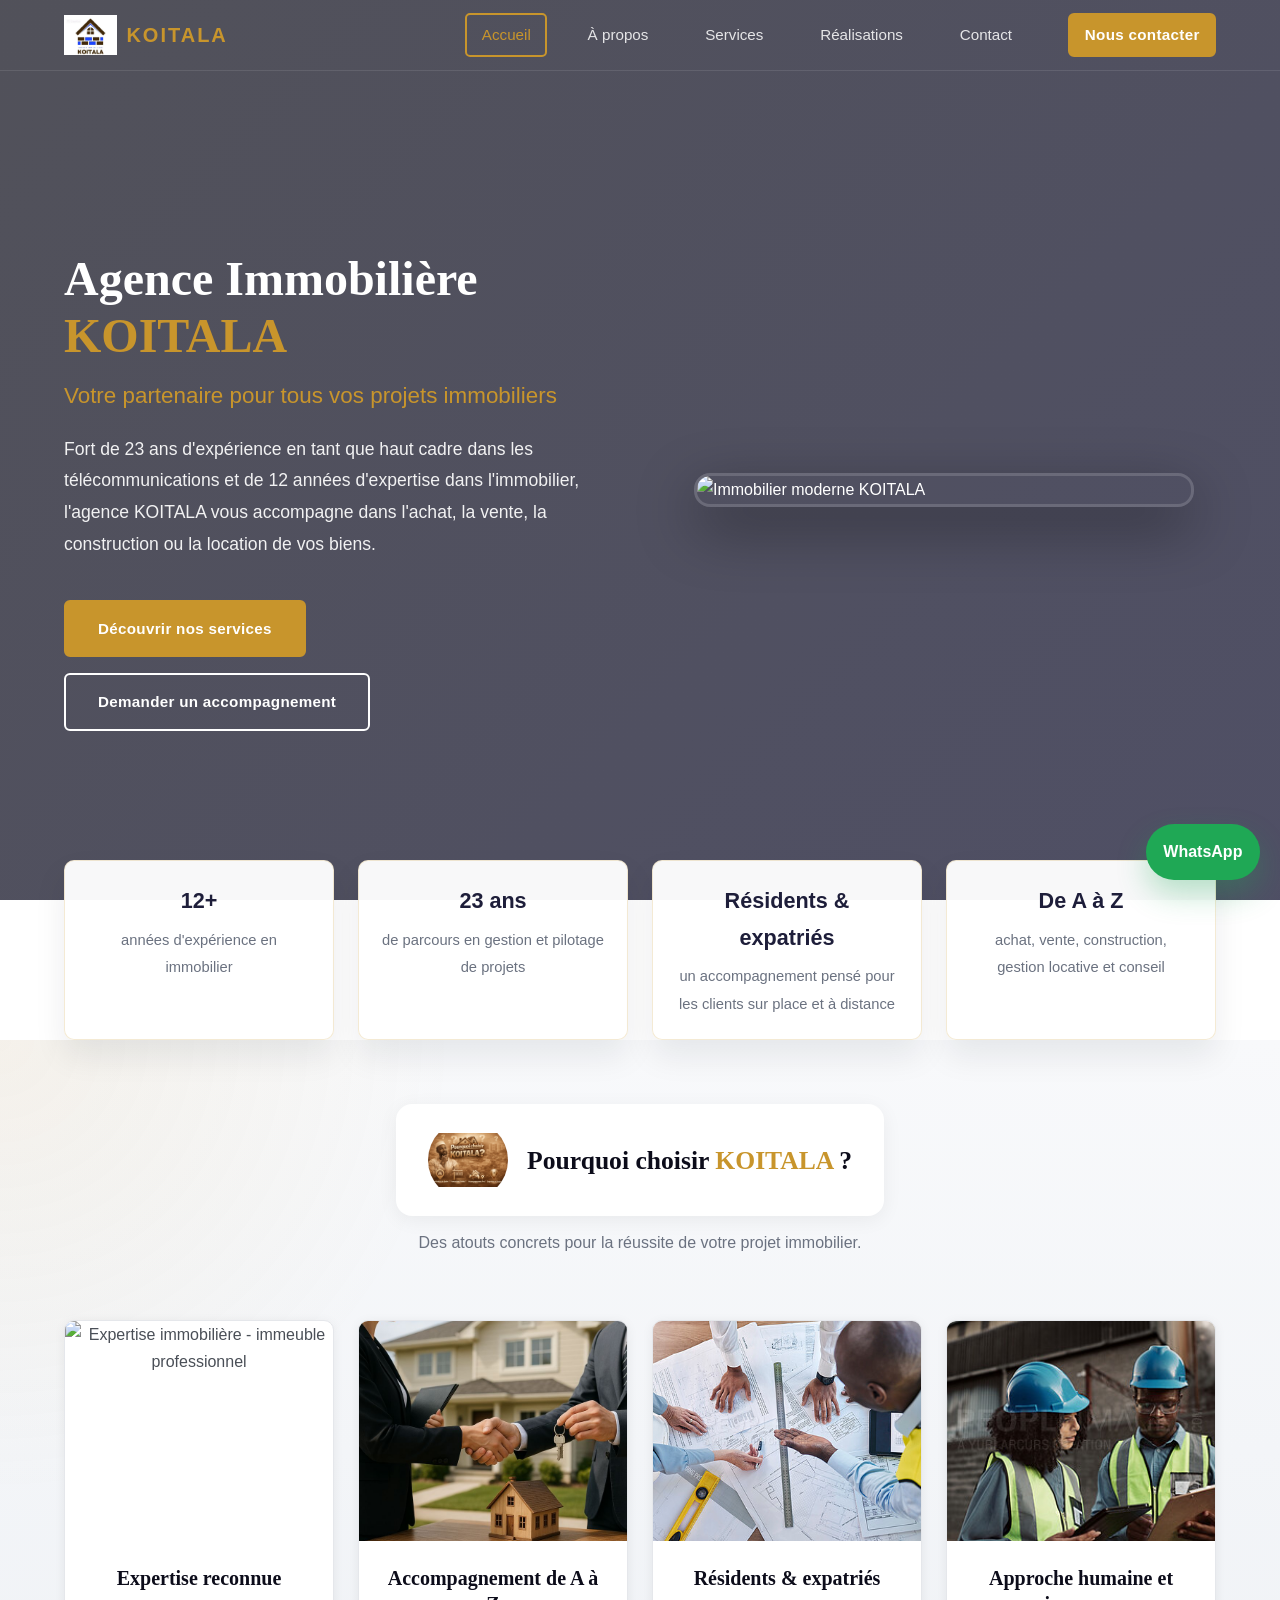
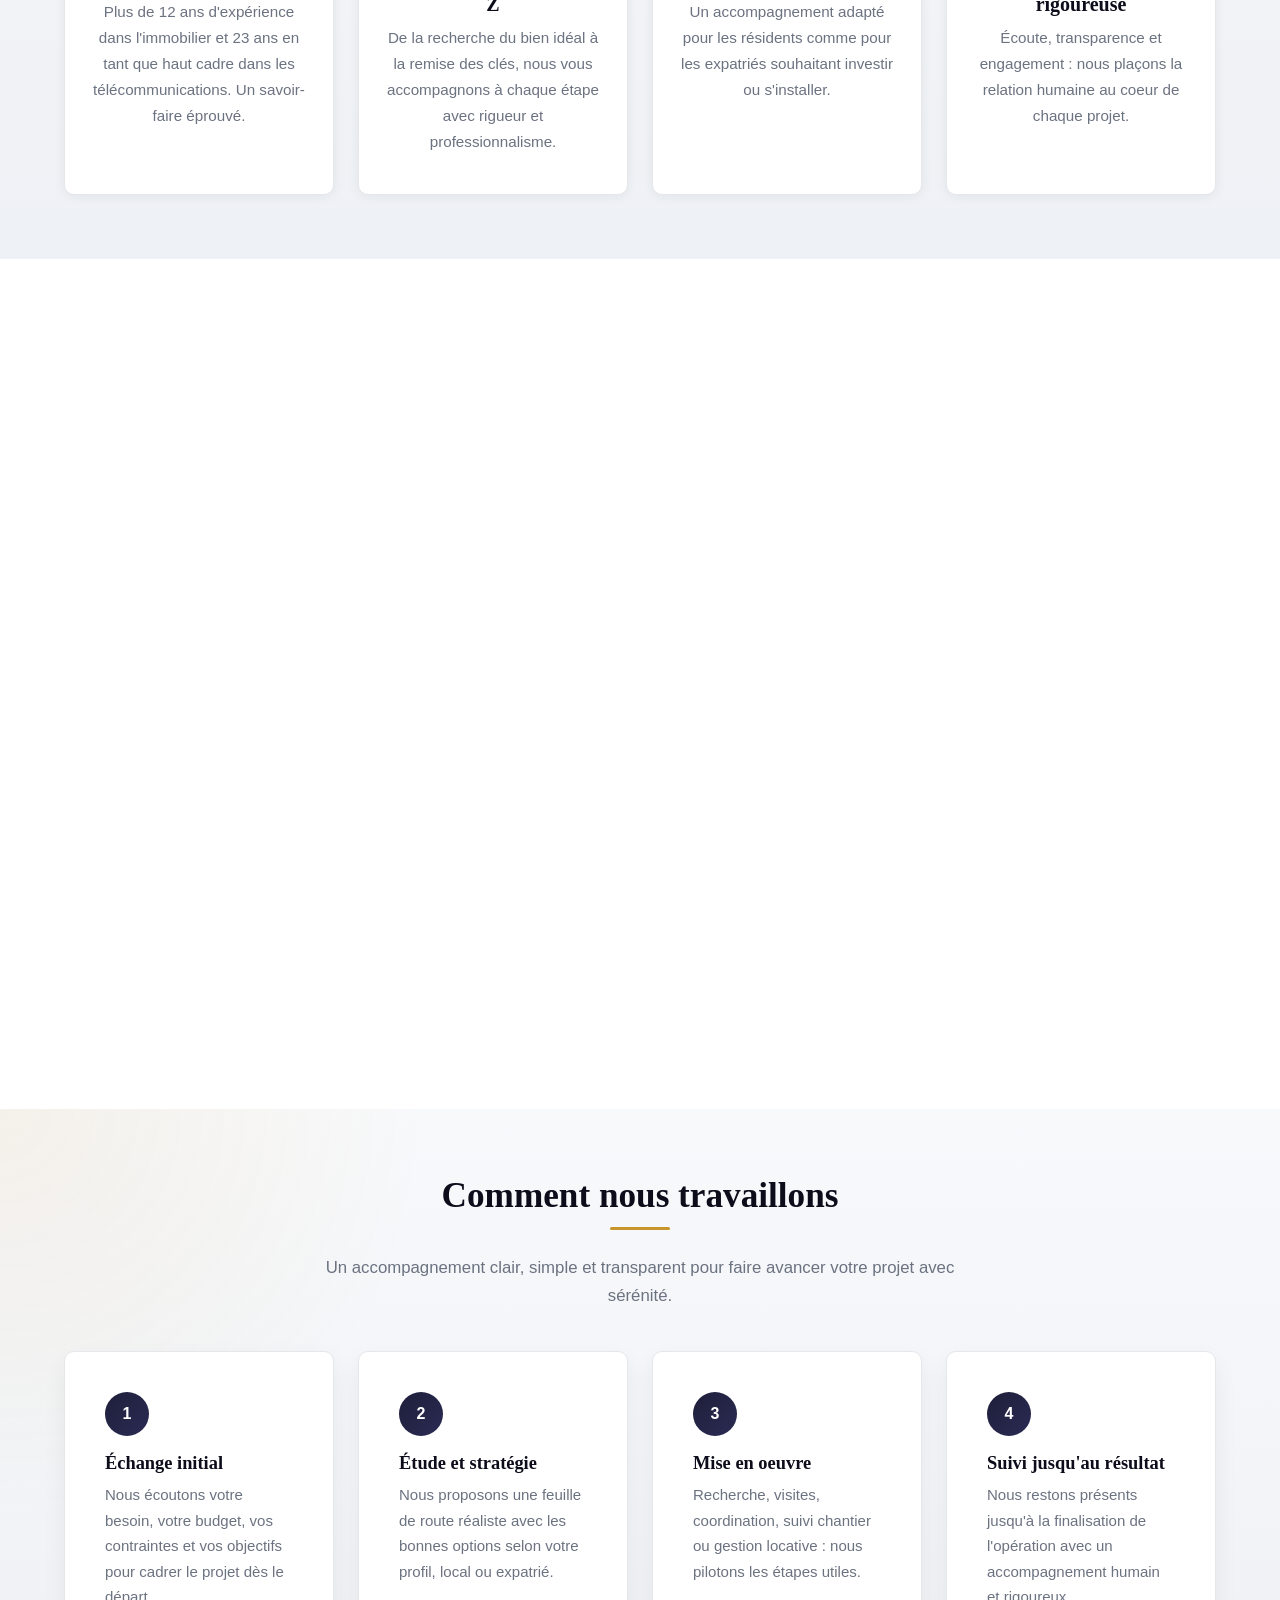
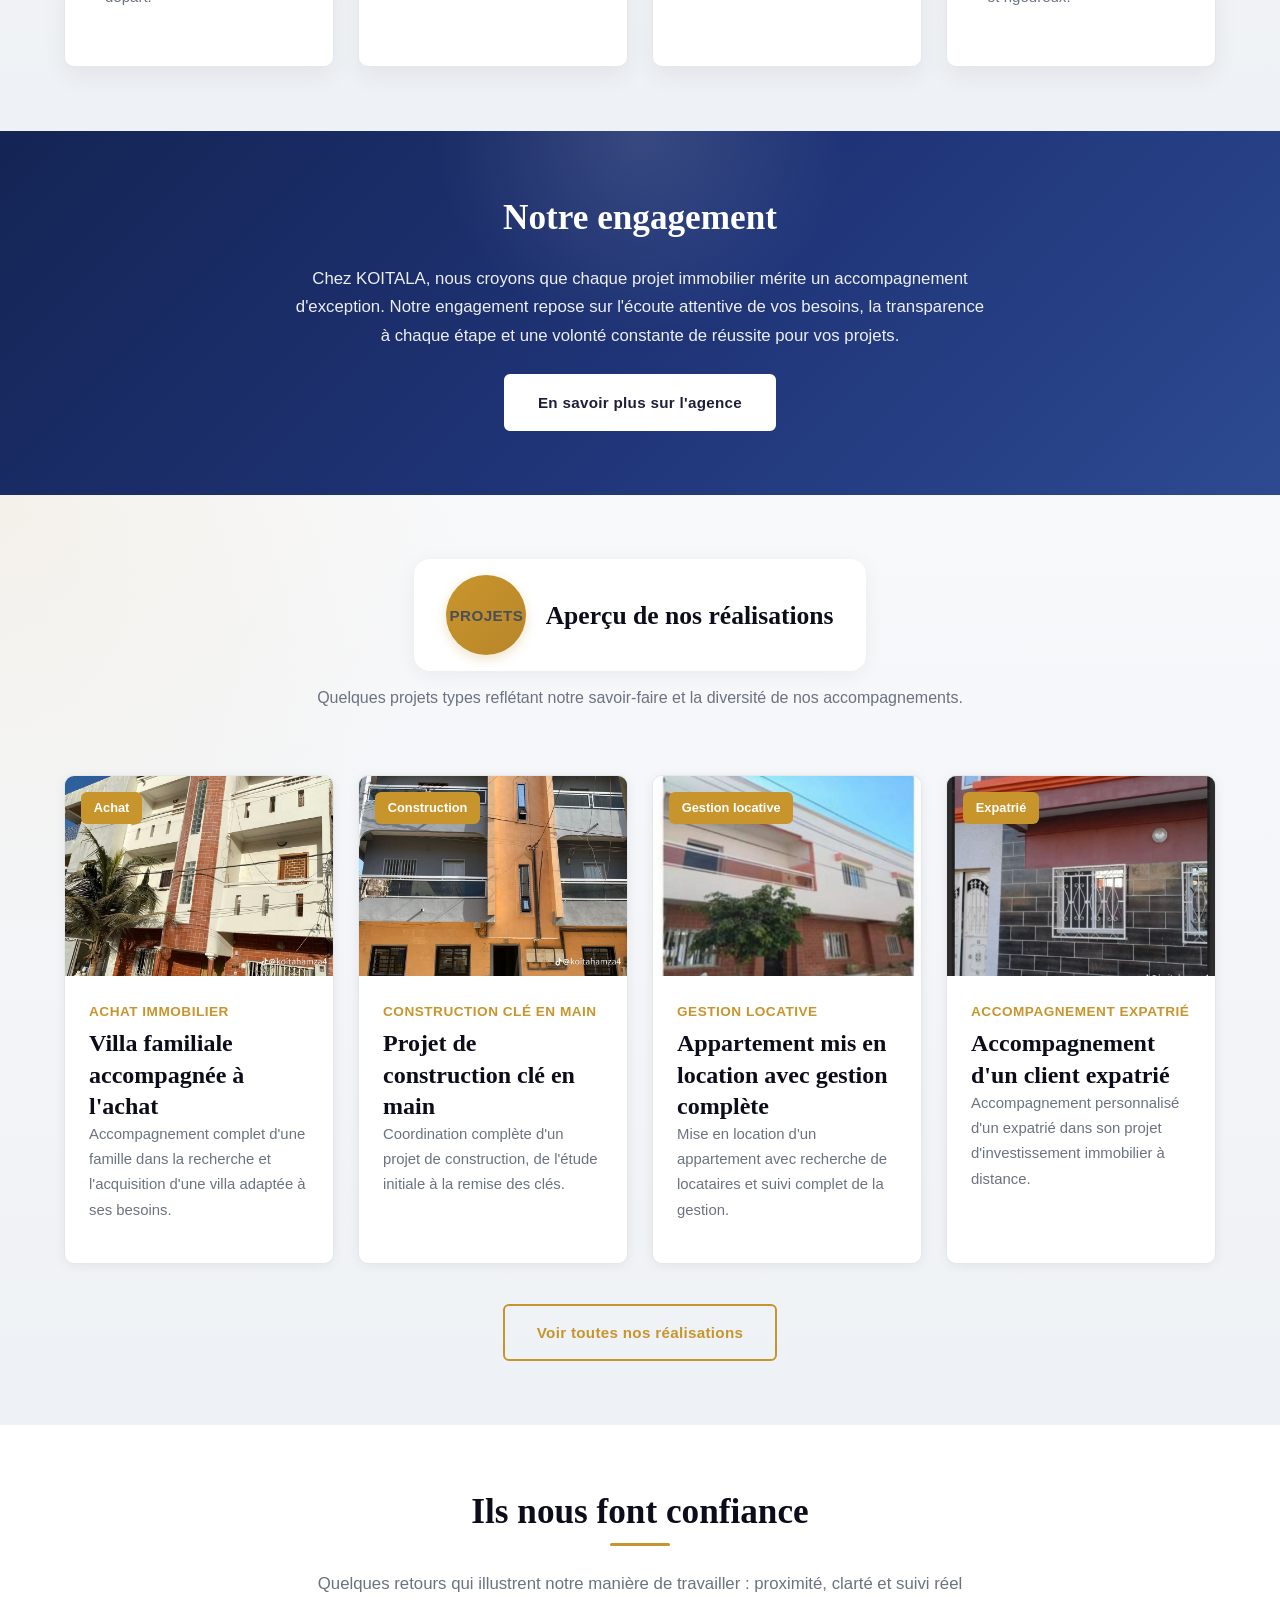
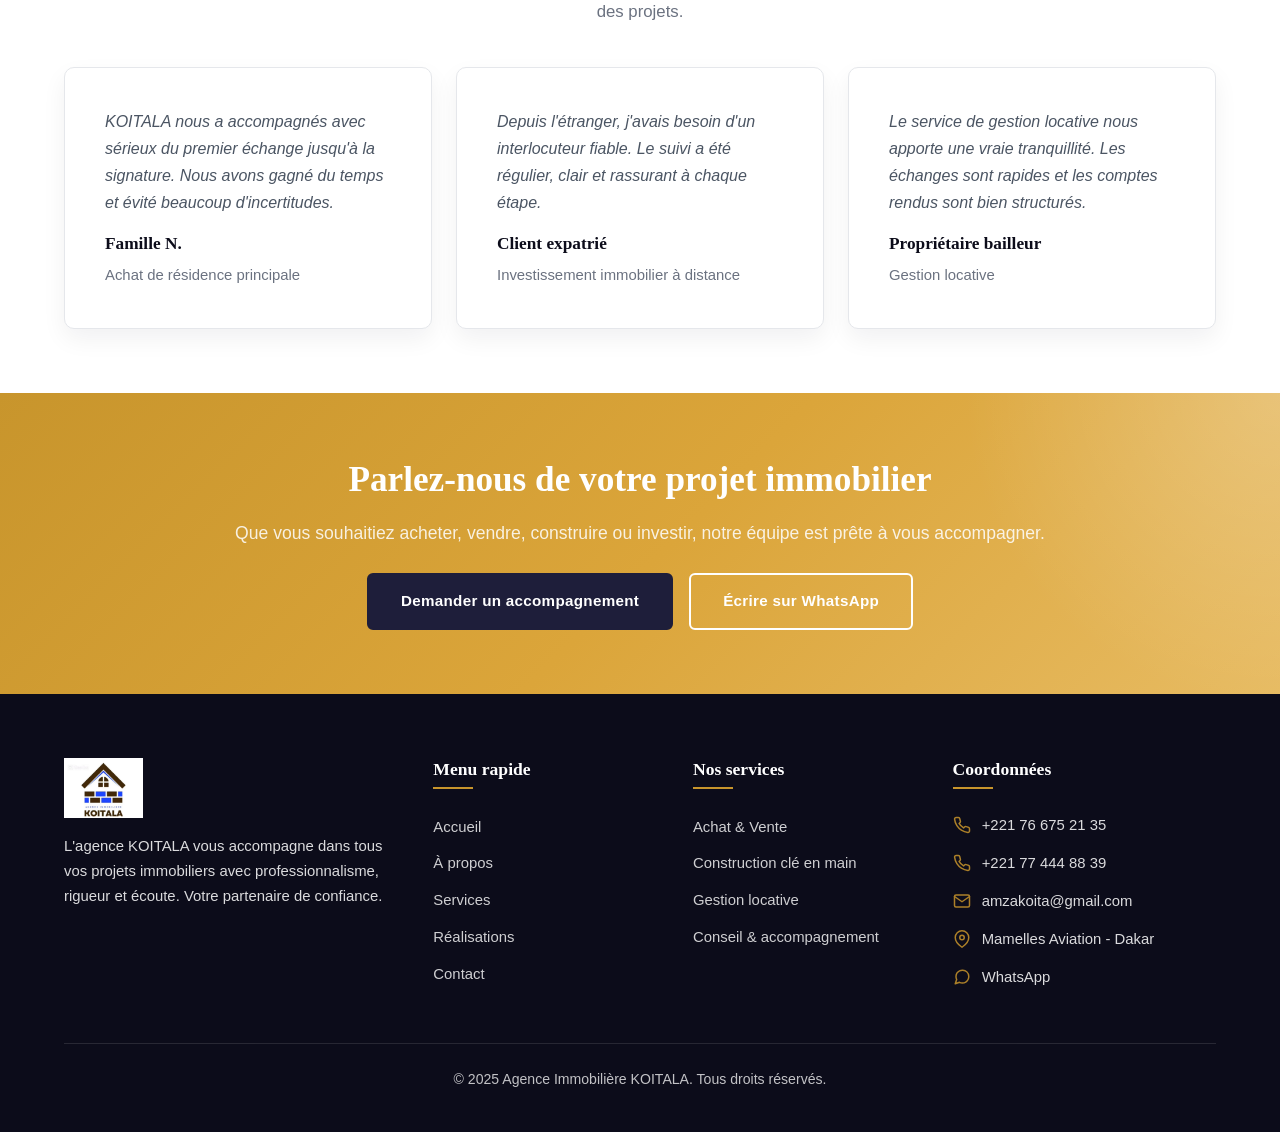
==== index.html @ 33d3f155 "Initial project import" ====
<!DOCTYPE html>
<html lang="fr">
<head>
  <meta charset="UTF-8">
  <meta name="viewport" content="width=device-width, initial-scale=1.0">
  <meta name="description" content="Agence immobilière KOITALA à Dakar : achat, vente, construction clé en main, gestion locative et accompagnement des résidents et expatriés.">
  <meta name="robots" content="index, follow">
  <meta name="author" content="Agence Immobilière KOITALA">
  <meta name="theme-color" content="#1e1e3a">
  <meta name="format-detection" content="telephone=yes">
  <meta property="og:type" content="website">
  <meta property="og:title" content="Agence Immobilière KOITALA - Votre partenaire immobilier">
  <meta property="og:description" content="Achat, vente, construction, gestion locative et accompagnement immobilier à Dakar.">
  <meta property="og:locale" content="fr_FR">
  <meta property="og:image" content="assets/img/logo_koitala.jpeg">
  <meta name="twitter:card" content="summary_large_image">
  <meta name="twitter:title" content="Agence Immobilière KOITALA">
  <meta name="twitter:description" content="Votre partenaire pour tous vos projets immobiliers à Dakar.">
  <title>Agence Immobilière KOITALA - Votre partenaire immobilier</title>
  <link rel="icon" type="image/jpeg" href="assets/img/logo_koitala.jpeg">
  <link rel="stylesheet" href="assets/css/style.css">
  <script type="application/ld+json">
  {
    "@context": "https://schema.org",
    "@type": "RealEstateAgent",
    "name": "Agence Immobiliere KOITALA",
    "description": "Agence immobiliere a Dakar specialisee en achat, vente, construction, gestion locative et accompagnement immobilier.",
    "telephone": "+221766752135",
    "email": "amzakoita@gmail.com",
    "address": {
      "@type": "PostalAddress",
      "streetAddress": "Mamelles Aviation",
      "addressLocality": "Dakar",
      "addressCountry": "SN"
    },
    "areaServed": ["Dakar", "Senegal"],
    "availableLanguage": ["fr"]
  }
  </script>
</head>
<body>

  <header class="header">
    <div class="container">
      <a href="index.html" class="logo">
        <img src="assets/img/logo_koitala.jpeg" alt="Agence Immobilière KOITALA" class="logo-img">
        <span class="logo-text"><span class="logo-koi">KOI</span><span class="logo-tala">TALA</span></span>
      </a>
      <nav class="nav-menu" aria-label="Navigation principale">
        <a href="index.html" class="active">Accueil</a>
        <a href="apropos.html">À propos</a>
        <a href="services.html">Services</a>
        <a href="realisations.html">Réalisations</a>
        <a href="contact.html">Contact</a>
        <a href="contact.html" class="btn btn-primary nav-cta">Nous contacter</a>
      </nav>
      <button class="hamburger" aria-label="Ouvrir le menu" aria-expanded="false">
        <span></span>
        <span></span>
        <span></span>
      </button>
    </div>
    <div class="nav-overlay"></div>
  </header>

  <section class="hero">
    <div class="hero-slide active" style="background-image: url('https://images.unsplash.com/photo-1600585154340-be6161a56a0c?w=1920&q=80');"></div>
    <div class="hero-slide" style="background-image: url('https://images.unsplash.com/photo-1600596542815-ffad4c1539a9?w=1920&q=80');"></div>
    <div class="hero-slide" style="background-image: url('https://images.unsplash.com/photo-1613490493576-7fde63acd811?w=1920&q=80');"></div>
    <div class="hero-slide" style="background-image: url('https://images.unsplash.com/photo-1512917774080-9991f1c4c750?w=1920&q=80');"></div>
    <div class="hero-overlay"></div>
    <div class="container">
      <div class="hero-grid">
        <div class="hero-content fade-in-left">
          <h1>Agence Immobilière <span class="text-or">KOITALA</span></h1>
          <h2>Votre partenaire pour tous vos projets immobiliers</h2>
          <p>Fort de 23 ans d'expérience en tant que haut cadre dans les télécommunications et de 12 années d'expertise dans l'immobilier, l'agence KOITALA vous accompagne dans l'achat, la vente, la construction ou la location de vos biens.</p>
          <div class="hero-buttons">
            <a href="services.html" class="btn btn-primary btn-animate">Découvrir nos services</a>
            <a href="contact.html" class="btn btn-secondary btn-animate">Demander un accompagnement</a>
          </div>
        </div>
        <div class="hero-image fade-in-right">
          <img src="https://images.unsplash.com/photo-1600607687939-ce8a6c25118c?w=800&q=80" alt="Immobilier moderne KOITALA">
        </div>
      </div>
    </div>
  </section>

  <section class="stats-strip">
    <div class="container stats-grid">
      <div class="stat-card fade-in">
        <strong>12+</strong>
        <span>années d'expérience en immobilier</span>
      </div>
      <div class="stat-card fade-in">
        <strong>23 ans</strong>
        <span>de parcours en gestion et pilotage de projets</span>
      </div>
      <div class="stat-card fade-in">
        <strong>Résidents & expatriés</strong>
        <span>un accompagnement pensé pour les clients sur place et à distance</span>
      </div>
      <div class="stat-card fade-in">
        <strong>De A à Z</strong>
        <span>achat, vente, construction, gestion locative et conseil</span>
      </div>
    </div>
  </section>

  <section class="section section-gray">
    <div class="container">
      <div class="pourquoi-header fade-in">
        <div class="pourquoi-header-inner">
          <div class="pourquoi-image">
            <img src="assets/img/pourquoiKoitala.png" alt="Pourquoi choisir KOITALA">
          </div>
          <div class="pourquoi-text">
            <h2>Pourquoi choisir <span class="text-or">KOITALA</span> ?</h2>
          </div>
        </div>
        <p class="pourquoi-subtitle">Des atouts concrets pour la réussite de votre projet immobilier.</p>
      </div>
      <div class="cards-grid">
        <div class="card card-img fade-in">
          <div class="card-image">
            <img src="https://images.unsplash.com/photo-1486406146926-c627a92ad1ab?w=800&q=90" alt="Expertise immobilière - immeuble professionnel">
          </div>
          <h3>Expertise reconnue</h3>
          <p>Plus de 12 ans d'expérience dans l'immobilier et 23 ans en tant que haut cadre dans les télécommunications. Un savoir-faire éprouvé.</p>
        </div>
        <div class="card card-img fade-in">
          <div class="card-image">
            <img src="assets/img/Accompagnement.jpg" alt="Accompagnement de A à Z">
          </div>
          <h3>Accompagnement de A à Z</h3>
          <p>De la recherche du bien idéal à la remise des clés, nous vous accompagnons à chaque étape avec rigueur et professionnalisme.</p>
        </div>
        <div class="card card-img fade-in">
          <div class="card-image">
            <img src="assets/img/Résidents_&_expatriés.jpg" alt="Résidents et expatriés au Sénégal">
          </div>
          <h3>Résidents &amp; expatriés</h3>
          <p>Un accompagnement adapté pour les résidents comme pour les expatriés souhaitant investir ou s'installer.</p>
        </div>
        <div class="card card-img fade-in">
          <div class="card-image">
            <img src="assets/img/Approche_humaine.jpg" alt="Approche humaine et rigoureuse - professionnels sénégalais">
          </div>
          <h3>Approche humaine et rigoureuse</h3>
          <p>Écoute, transparence et engagement : nous plaçons la relation humaine au coeur de chaque projet.</p>
        </div>
      </div>
    </div>
  </section>

  <section class="section">
    <div class="container">
      <div class="pourquoi-header fade-in">
        <div class="pourquoi-header-inner">
          <div class="pourquoi-image">
            <span class="service-header-icon">Services</span>
          </div>
          <div class="pourquoi-text">
            <h2>Nos services</h2>
          </div>
        </div>
        <p class="pourquoi-subtitle">Des solutions complètes pour répondre à tous vos besoins immobiliers.</p>
      </div>
      <div class="services-grid">
        <div class="service-card fade-in">
          <div class="service-card-img">
            <img src="https://images.unsplash.com/photo-1560518883-ce09059eeffa?w=600&q=85" alt="Achat et vente immobilière">
          </div>
          <div class="service-card-body">
            <h3>Achat &amp; Vente</h3>
            <p>Recherche de biens, sélection adaptée à votre budget, accompagnement dans les démarches et sécurisation de la transaction.</p>
            <a href="services.html#achat-vente" class="btn btn-outline">En savoir plus</a>
          </div>
        </div>
        <div class="service-card fade-in">
          <div class="service-card-img">
            <img src="https://images.unsplash.com/photo-1504307651254-35680f356dfd?w=600&q=85" alt="Construction clé en main">
          </div>
          <div class="service-card-body">
            <h3>Construction clé en main</h3>
            <p>De l'étude du projet à la remise des clés, nous coordonnons chaque étape de votre construction avec un suivi rigoureux.</p>
            <a href="services.html#construction" class="btn btn-outline">En savoir plus</a>
          </div>
        </div>
        <div class="service-card fade-in">
          <div class="service-card-img">
            <img src="https://images.unsplash.com/photo-1560448204-e02f11c3d0e2?w=600&q=85" alt="Gestion locative immobilière">
          </div>
          <div class="service-card-body">
            <h3>Gestion locative</h3>
            <p>Mise en location, recherche de locataires, suivi des loyers, entretien et reporting régulier pour votre tranquillité.</p>
            <a href="services.html#gestion-locative" class="btn btn-outline">En savoir plus</a>
          </div>
        </div>
        <div class="service-card fade-in">
          <div class="service-card-img">
            <img src="https://images.unsplash.com/photo-1573497620053-ea5300f94f21?w=600&q=85" alt="Conseil et accompagnement immobilier">
          </div>
          <div class="service-card-body">
            <h3>Conseil &amp; accompagnement</h3>
            <p>Écoute de vos besoins, accompagnement sur mesure, orientation stratégique et appui dédié pour les expatriés.</p>
            <a href="services.html#conseil" class="btn btn-outline">En savoir plus</a>
          </div>
        </div>
      </div>
    </div>
  </section>

  <section class="section section-gray">
    <div class="container">
      <div class="section-title fade-in">
        <h2>Comment nous travaillons</h2>
        <p>Un accompagnement clair, simple et transparent pour faire avancer votre projet avec sérénité.</p>
      </div>
      <div class="process-grid">
        <div class="process-card fade-in">
          <span class="process-step">1</span>
          <h3>Échange initial</h3>
          <p>Nous écoutons votre besoin, votre budget, vos contraintes et vos objectifs pour cadrer le projet dès le départ.</p>
        </div>
        <div class="process-card fade-in">
          <span class="process-step">2</span>
          <h3>Étude et stratégie</h3>
          <p>Nous proposons une feuille de route réaliste avec les bonnes options selon votre profil, local ou expatrié.</p>
        </div>
        <div class="process-card fade-in">
          <span class="process-step">3</span>
          <h3>Mise en oeuvre</h3>
          <p>Recherche, visites, coordination, suivi chantier ou gestion locative : nous pilotons les étapes utiles.</p>
        </div>
        <div class="process-card fade-in">
          <span class="process-step">4</span>
          <h3>Suivi jusqu'au résultat</h3>
          <p>Nous restons présents jusqu'à la finalisation de l'opération avec un accompagnement humain et rigoureux.</p>
        </div>
      </div>
    </div>
  </section>

  <section class="engagement">
    <div class="container fade-in">
      <h2>Notre engagement</h2>
      <p>Chez KOITALA, nous croyons que chaque projet immobilier mérite un accompagnement d'exception. Notre engagement repose sur l'écoute attentive de vos besoins, la transparence à chaque étape et une volonté constante de réussite pour vos projets.</p>
      <a href="apropos.html" class="btn btn-white">En savoir plus sur l'agence</a>
    </div>
  </section>

  <section class="section section-gray">
    <div class="container">
      <div class="pourquoi-header fade-in">
        <div class="pourquoi-header-inner">
          <div class="pourquoi-image">
            <span class="service-header-icon">Projets</span>
          </div>
          <div class="pourquoi-text">
            <h2>Aperçu de nos réalisations</h2>
          </div>
        </div>
        <p class="pourquoi-subtitle">Quelques projets types reflétant notre savoir-faire et la diversité de nos accompagnements.</p>
      </div>
      <div class="services-grid">
        <div class="service-card fade-in">
          <div class="service-card-img">
            <img src="assets/img/realisation5.jpeg" alt="Villa familiale - achat immobilier">
            <span class="realisation-badge">Achat</span>
          </div>
          <div class="service-card-body">
            <span class="realisation-category">Achat immobilier</span>
            <h3>Villa familiale accompagnée à l'achat</h3>
            <p>Accompagnement complet d'une famille dans la recherche et l'acquisition d'une villa adaptée à ses besoins.</p>
          </div>
        </div>
        <div class="service-card fade-in">
          <div class="service-card-img">
            <img src="assets/img/realisation6.jpeg" alt="Construction clé en main">
            <span class="realisation-badge">Construction</span>
          </div>
          <div class="service-card-body">
            <span class="realisation-category">Construction clé en main</span>
            <h3>Projet de construction clé en main</h3>
            <p>Coordination complète d'un projet de construction, de l'étude initiale à la remise des clés.</p>
          </div>
        </div>
        <div class="service-card fade-in">
          <div class="service-card-img">
            <img src="assets/img/realisation8.jpeg" alt="Gestion locative appartement">
            <span class="realisation-badge">Gestion locative</span>
          </div>
          <div class="service-card-body">
            <span class="realisation-category">Gestion locative</span>
            <h3>Appartement mis en location avec gestion complète</h3>
            <p>Mise en location d'un appartement avec recherche de locataires et suivi complet de la gestion.</p>
          </div>
        </div>
        <div class="service-card fade-in">
          <div class="service-card-img">
            <img src="assets/img/realisation10.jpeg" alt="Accompagnement expatrié investissement">
            <span class="realisation-badge">Expatrié</span>
          </div>
          <div class="service-card-body">
            <span class="realisation-category">Accompagnement expatrié</span>
            <h3>Accompagnement d'un client expatrié</h3>
            <p>Accompagnement personnalisé d'un expatrié dans son projet d'investissement immobilier à distance.</p>
          </div>
        </div>
      </div>
      <div style="text-align: center; margin-top: var(--espace-lg);">
        <a href="realisations.html" class="btn btn-outline fade-in">Voir toutes nos réalisations</a>
      </div>
    </div>
  </section>

  <section class="section">
    <div class="container">
      <div class="section-title fade-in">
        <h2>Ils nous font confiance</h2>
        <p>Quelques retours qui illustrent notre manière de travailler : proximité, clarté et suivi réel des projets.</p>
      </div>
      <div class="testimonials-grid">
        <article class="testimonial-card fade-in">
          <p class="testimonial-text">KOITALA nous a accompagnés avec sérieux du premier échange jusqu'à la signature. Nous avons gagné du temps et évité beaucoup d'incertitudes.</p>
          <h3>Famille N.</h3>
          <span>Achat de résidence principale</span>
        </article>
        <article class="testimonial-card fade-in">
          <p class="testimonial-text">Depuis l'étranger, j'avais besoin d'un interlocuteur fiable. Le suivi a été régulier, clair et rassurant à chaque étape.</p>
          <h3>Client expatrié</h3>
          <span>Investissement immobilier à distance</span>
        </article>
        <article class="testimonial-card fade-in">
          <p class="testimonial-text">Le service de gestion locative nous apporte une vraie tranquillité. Les échanges sont rapides et les comptes rendus sont bien structurés.</p>
          <h3>Propriétaire bailleur</h3>
          <span>Gestion locative</span>
        </article>
      </div>
    </div>
  </section>

  <section class="cta-section">
    <div class="container fade-in">
      <h2>Parlez-nous de votre projet immobilier</h2>
      <p>Que vous souhaitiez acheter, vendre, construire ou investir, notre équipe est prête à vous accompagner.</p>
      <div class="cta-actions">
        <a href="contact.html" class="btn btn-white">Demander un accompagnement</a>
        <a href="https://wa.me/221766752135?text=Bonjour%20KOITALA%2C%20je%20souhaite%20parler%20de%20mon%20projet%20immobilier." class="btn btn-secondary">Écrire sur WhatsApp</a>
      </div>
    </div>
  </section>

  <footer class="footer">
    <div class="container">
      <div class="footer-grid">
        <div class="footer-col footer-about">
          <div class="footer-logo">
            <img src="assets/img/logo_koitala.jpeg" alt="Agence Immobilière KOITALA" class="footer-logo-img">
          </div>
          <p>L'agence KOITALA vous accompagne dans tous vos projets immobiliers avec professionnalisme, rigueur et écoute. Votre partenaire de confiance.</p>
        </div>
        <div class="footer-col">
          <h3>Menu rapide</h3>
          <ul>
            <li><a href="index.html">Accueil</a></li>
            <li><a href="apropos.html">À propos</a></li>
            <li><a href="services.html">Services</a></li>
            <li><a href="realisations.html">Réalisations</a></li>
            <li><a href="contact.html">Contact</a></li>
          </ul>
        </div>
        <div class="footer-col">
          <h3>Nos services</h3>
          <ul>
            <li><a href="services.html#achat-vente">Achat &amp; Vente</a></li>
            <li><a href="services.html#construction">Construction clé en main</a></li>
            <li><a href="services.html#gestion-locative">Gestion locative</a></li>
            <li><a href="services.html#conseil">Conseil &amp; accompagnement</a></li>
          </ul>
        </div>
        <div class="footer-col">
          <h3>Coordonnées</h3>
          <div class="footer-contact-item">
            <svg xmlns="http://www.w3.org/2000/svg" width="18" height="18" viewBox="0 0 24 24" fill="none" stroke="currentColor" stroke-width="2" stroke-linecap="round" stroke-linejoin="round"><path d="M22 16.92v3a2 2 0 0 1-2.18 2 19.79 19.79 0 0 1-8.63-3.07 19.5 19.5 0 0 1-6-6 19.79 19.79 0 0 1-3.07-8.67A2 2 0 0 1 4.11 2h3a2 2 0 0 1 2 1.72c.127.96.361 1.903.7 2.81a2 2 0 0 1-.45 2.11L8.09 9.91a16 16 0 0 0 6 6l1.27-1.27a2 2 0 0 1 2.11-.45c.907.339 1.85.573 2.81.7A2 2 0 0 1 22 16.92z"/></svg>
            <a href="tel:+221766752135">+221 76 675 21 35</a>
          </div>
          <div class="footer-contact-item">
            <svg xmlns="http://www.w3.org/2000/svg" width="18" height="18" viewBox="0 0 24 24" fill="none" stroke="currentColor" stroke-width="2" stroke-linecap="round" stroke-linejoin="round"><path d="M22 16.92v3a2 2 0 0 1-2.18 2 19.79 19.79 0 0 1-8.63-3.07 19.5 19.5 0 0 1-6-6 19.79 19.79 0 0 1-3.07-8.67A2 2 0 0 1 4.11 2h3a2 2 0 0 1 2 1.72c.127.96.361 1.903.7 2.81a2 2 0 0 1-.45 2.11L8.09 9.91a16 16 0 0 0 6 6l1.27-1.27a2 2 0 0 1 2.11-.45c.907.339 1.85.573 2.81.7A2 2 0 0 1 22 16.92z"/></svg>
            <a href="tel:+221774448839">+221 77 444 88 39</a>
          </div>
          <div class="footer-contact-item">
            <svg xmlns="http://www.w3.org/2000/svg" width="18" height="18" viewBox="0 0 24 24" fill="none" stroke="currentColor" stroke-width="2" stroke-linecap="round" stroke-linejoin="round"><path d="M4 4h16c1.1 0 2 .9 2 2v12c0 1.1-.9 2-2 2H4c-1.1 0-2-.9-2-2V6c0-1.1.9-2 2-2z"/><polyline points="22,6 12,13 2,6"/></svg>
            <a href="mailto:amzakoita@gmail.com">amzakoita@gmail.com</a>
          </div>
          <div class="footer-contact-item">
            <svg xmlns="http://www.w3.org/2000/svg" width="18" height="18" viewBox="0 0 24 24" fill="none" stroke="currentColor" stroke-width="2" stroke-linecap="round" stroke-linejoin="round"><path d="M21 10c0 7-9 13-9 13s-9-6-9-13a9 9 0 0 1 18 0z"/><circle cx="12" cy="10" r="3"/></svg>
            <span>Mamelles Aviation - Dakar</span>
          </div>
          <div class="footer-contact-item">
            <svg xmlns="http://www.w3.org/2000/svg" width="18" height="18" viewBox="0 0 24 24" fill="none" stroke="currentColor" stroke-width="2" stroke-linecap="round" stroke-linejoin="round"><path d="M21 11.5a8.38 8.38 0 0 1-.9 3.8 8.5 8.5 0 0 1-7.6 4.7 8.38 8.38 0 0 1-3.8-.9L3 21l1.9-5.7a8.38 8.38 0 0 1-.9-3.8 8.5 8.5 0 0 1 4.7-7.6 8.38 8.38 0 0 1 3.8-.9h.5a8.48 8.48 0 0 1 8 8v.5z"/></svg>
            <a href="https://wa.me/221766752135">WhatsApp</a>
          </div>
        </div>
      </div>
      <div class="footer-bottom">
        <p>&copy; 2025 Agence Immobilière KOITALA. Tous droits réservés.</p>
      </div>
    </div>
  </footer>

  <a class="floating-whatsapp" href="https://wa.me/221766752135?text=Bonjour%20KOITALA%2C%20je%20souhaite%20des%20informations%20sur%20vos%20services." aria-label="Contacter KOITALA sur WhatsApp">
    WhatsApp
  </a>

  <script src="assets/js/script.js"></script>
</body>
</html>
---- assets/css/style.css ----
/* ============================================
   AGENCE IMMOBILIÈRE KOITALA - Style Global
   ============================================ */

/* === VARIABLES CSS === */
:root {
  /* Couleurs principales — thème koitala.netlify.app */
  --bleu-royal: #1e1e3a;
  --bleu-royal-dark: #141428;
  --bleu-royal-light: #2b2b54;
  --marron-fonce: #5c3a1e;
  --marron-light: #7a5230;
  --blanc: #ffffff;
  --gris-tres-clair: #f7f8fa;
  --gris-clair: #e2e4e8;
  --gris-moyen: #9a9ab0;
  --gris-texte: #cbd0dc;
  --noir: #0c0c1a;
  --or-accent: #c8952c;
  --or-hover: #b8862a;
  --orange-accent: #c8952c;
  --orange-hover: #b8862a;
  --vert-succes: #28a745;
  --rouge-erreur: #dc3545;
  --fond-sombre: #1e1e3a;
  --fond-carte: #24244a;
  --fond-carte-hover: #2c2c58;
  --bordure-sombre: #353560;

  /* Typographie */
  --font-principal: 'Segoe UI', Tahoma, Geneva, Verdana, sans-serif;
  --font-titre: Georgia, 'Times New Roman', Times, serif;

  /* Espacements */
  --espace-xs: 0.5rem;
  --espace-sm: 1rem;
  --espace-md: 1.5rem;
  --espace-lg: 2.5rem;
  --espace-xl: 4rem;
  --espace-xxl: 6rem;

  /* Ombres */
  --ombre-legere: 0 2px 8px rgba(0, 0, 0, 0.08);
  --ombre-moyenne: 0 4px 16px rgba(0, 0, 0, 0.12);
  --ombre-forte: 0 8px 32px rgba(0, 0, 0, 0.16);

  /* Rayons */
  --rayon-sm: 6px;
  --rayon-md: 10px;
  --rayon-lg: 16px;
  --rayon-rond: 50%;

  /* Transitions */
  --transition: all 0.3s ease;
  --transition-lente: all 0.5s ease;

  /* Largeur max */
  --max-width: 1200px;
}

/* === RESET & BASE === */
*,
*::before,
*::after {
  margin: 0;
  padding: 0;
  box-sizing: border-box;
}

html {
  scroll-behavior: smooth;
  font-size: 16px;
  -webkit-text-size-adjust: 100%;
}

body {
  font-family: var(--font-principal);
  color: #4a4f57;
  background-color: var(--blanc);
  line-height: 1.7;
  overflow-x: hidden;
  text-rendering: optimizeLegibility;
}

a {
  text-decoration: none;
  color: inherit;
  transition: var(--transition);
}

ul {
  list-style: none;
}

img {
  max-width: 100%;
  height: auto;
  display: block;
}

h1, h2, h3, h4, h5, h6 {
  font-family: var(--font-titre);
  color: var(--noir);
  line-height: 1.3;
}

h1 { font-size: 2.8rem; }
h2 { font-size: 2.2rem; }
h3 { font-size: 1.5rem; }
h4 { font-size: 1.2rem; }

p {
  margin-bottom: var(--espace-sm);
}

/* === UTILITAIRES === */
.container {
  width: 100%;
  max-width: var(--max-width);
  margin: 0 auto;
  padding: 0 var(--espace-md);
}

.section {
  padding: var(--espace-xl) 0;
  position: relative;
}

.section-gray {
  background:
    radial-gradient(circle at top left, rgba(200, 149, 44, 0.08), transparent 30%),
    linear-gradient(180deg, #f8f9fb 0%, #eef1f5 100%);
}

.section-light {
  background-color: var(--blanc);
}

.section-bleu-gradient {
  background: linear-gradient(135deg, #1a2a6c, #2a4080, #1e3a7a);
  border-top: 1px solid rgba(200, 149, 44, 0.3);
  border-bottom: 1px solid rgba(200, 149, 44, 0.3);
}

.section-bleu-gradient .section-title h2 {
  color: var(--blanc);
}

.section-bleu-gradient .section-title p {
  color: rgba(255, 255, 255, 0.8);
}

.section-bleu-gradient .card {
  background: rgba(255, 255, 255, 0.08);
  border: 1px solid rgba(255, 255, 255, 0.15);
  backdrop-filter: blur(5px);
}

.section-bleu-gradient .card:hover {
  background: rgba(255, 255, 255, 0.14);
  border-color: var(--or-accent);
}

.section-bleu-gradient .card h3 {
  color: var(--blanc);
}

.section-bleu-gradient .card p {
  color: rgba(255, 255, 255, 0.75);
}

.section-light .section-title h2 {
  color: var(--noir);
}

.section-light .section-title p {
  color: #6b7280;
}

.section-light .card {
  background-color: var(--blanc);
  border: 1px solid #e5e7eb;
  box-shadow: 0 2px 12px rgba(0, 0, 0, 0.06);
}

.section-light .card:hover {
  background-color: var(--blanc);
  border-color: var(--or-accent);
  box-shadow: 0 8px 24px rgba(0, 0, 0, 0.1);
}

.section-light .card h3 {
  color: var(--noir);
}

.section-light .card p {
  color: #6b7280;
}

.section-title {
  text-align: center;
  margin-bottom: var(--espace-lg);
}

.section-title h2 {
  margin-bottom: var(--espace-xs);
  position: relative;
  display: inline-block;
}

.section-title h2::after {
  content: '';
  display: block;
  width: 60px;
  height: 3px;
  background: var(--orange-accent);
  margin: var(--espace-xs) auto 0;
  border-radius: 2px;
}

.section-title p {
  color: #6b7280;
  font-size: 1.05rem;
  max-width: 650px;
  margin: var(--espace-sm) auto 0;
}

/* === BOUTONS === */
.btn {
  display: inline-block;
  padding: 0.85rem 2rem;
  border-radius: var(--rayon-sm);
  font-size: 0.95rem;
  font-weight: 600;
  cursor: pointer;
  transition: var(--transition);
  border: 2px solid transparent;
  text-align: center;
  letter-spacing: 0.3px;
}

.btn-primary {
  background-color: var(--orange-accent);
  color: var(--blanc);
  border-color: var(--orange-accent);
}

.btn-primary:hover {
  background-color: var(--orange-hover);
  border-color: var(--orange-hover);
  transform: translateY(-2px);
  box-shadow: var(--ombre-moyenne);
}

.btn-secondary {
  background-color: transparent;
  color: var(--blanc);
  border-color: var(--blanc);
}

.btn-secondary:hover {
  background-color: var(--blanc);
  color: var(--bleu-royal);
  transform: translateY(-2px);
}

.btn-outline {
  background-color: transparent;
  color: var(--or-accent);
  border-color: var(--or-accent);
}

.btn-outline:hover {
  background-color: var(--or-accent);
  color: var(--blanc);
  transform: translateY(-2px);
  box-shadow: var(--ombre-moyenne);
}

.btn-white {
  background-color: var(--blanc);
  color: var(--fond-sombre);
  border-color: var(--blanc);
}

.btn-white:hover {
  background-color: var(--or-accent);
  color: var(--noir);
  border-color: var(--or-accent);
  transform: translateY(-2px);
}

/* === TOP BAR === */
.top-bar {
  background-color: #1a2a6c;
  color: var(--blanc);
  padding: 0.5rem 0;
  font-size: 0.85rem;
  position: relative;
  z-index: 1001;
}

/* Sur les pages internes (pas accueil), compenser le header fixed */
.page-content {
  padding-top: 80px;
}

.top-bar .container {
  display: flex;
  justify-content: space-between;
  align-items: center;
  flex-wrap: wrap;
  gap: 0.5rem;
}

.top-bar-left {
  display: flex;
  gap: var(--espace-md);
  align-items: center;
}

.top-bar-left a {
  color: var(--blanc);
  opacity: 0.9;
}

.top-bar-left a:hover {
  opacity: 1;
  color: var(--orange-accent);
}

.top-bar-right {
  display: flex;
  gap: var(--espace-sm);
  align-items: center;
}

/* === HEADER === */
.header {
  background-color: transparent;
  position: fixed;
  top: 0;
  left: 0;
  width: 100%;
  z-index: 1000;
  transition: var(--transition);
  border-bottom: 1px solid rgba(255, 255, 255, 0.1);
}

body.services-page .header {
  background: transparent;
  border-bottom-color: rgba(255, 255, 255, 0.14);
}

.header.scrolled {
  background-color: var(--blanc);
  box-shadow: 0 2px 12px rgba(0, 0, 0, 0.1);
  border-bottom-color: transparent;
}

body.services-page .header.scrolled {
  background: rgba(255, 255, 255, 0.94);
}

.header.scrolled .logo-koi {
  color: var(--noir);
}

.header.scrolled .nav-menu a {
  color: #4a4f57;
}

.header.scrolled .nav-menu a:hover,
.header.scrolled .nav-menu a.active {
  color: var(--or-accent);
}

.header.scrolled .nav-menu a.active {
  border-color: var(--or-accent);
}

.header.scrolled .hamburger span {
  background-color: var(--noir);
}

.header .container {
  display: flex;
  justify-content: space-between;
  align-items: center;
  padding-top: 0.8rem;
  padding-bottom: 0.8rem;
}

.logo {
  display: flex;
  align-items: center;
  gap: 0.6rem;
  font-weight: 700;
  font-size: 1.3rem;
  color: var(--blanc);
  font-family: var(--font-principal);
}

.logo-text {
  font-size: 1.25rem;
  font-weight: 700;
  letter-spacing: 2px;
  text-transform: uppercase;
  font-family: var(--font-principal);
}

.logo-koi {
  color: var(--blanc);
}

.logo-tala {
  color: var(--or-accent);
}

.logo-img {
  height: 40px;
  width: auto;
  display: block;
}

.logo-icon {
  width: 48px;
  height: 48px;
  background: linear-gradient(135deg, var(--bleu-royal), var(--bleu-royal-light));
  border-radius: var(--rayon-sm);
  display: flex;
  align-items: center;
  justify-content: center;
  color: var(--blanc);
  font-size: 1.2rem;
  font-weight: 700;
}

.logo span {
  color: var(--orange-accent);
}

/* Navigation */
.nav-menu {
  display: flex;
  align-items: center;
  gap: var(--espace-md);
}

.nav-menu a {
  color: rgba(255, 255, 255, 0.85);
  font-weight: 500;
  font-size: 0.95rem;
  padding: 0.45rem 0.9rem;
  position: relative;
  border-radius: 5px;
  border: 2px solid transparent;
}

.nav-menu a:hover {
  color: var(--or-accent);
}

.nav-menu a.active {
  color: var(--or-accent);
  border-color: var(--or-accent);
  background-color: transparent;
}

.nav-cta {
  margin-left: var(--espace-sm);
}

.nav-menu a.btn.nav-cta {
  background-color: var(--or-accent);
  color: var(--blanc);
  border-color: var(--or-accent);
  font-weight: 600;
  border-radius: var(--rayon-sm);
}

.nav-menu a.btn.nav-cta:hover {
  background-color: var(--or-hover);
  border-color: var(--or-hover);
  color: var(--blanc);
}

/* Hamburger */
.hamburger {
  display: none;
  flex-direction: column;
  gap: 5px;
  cursor: pointer;
  padding: 5px;
  background: none;
  border: none;
  z-index: 1001;
}

.hamburger span {
  display: block;
  width: 28px;
  height: 3px;
  background-color: var(--blanc);
  border-radius: 2px;
  transition: var(--transition);
}

.hamburger.active span:nth-child(1) {
  transform: rotate(45deg) translate(5px, 6px);
}

.hamburger.active span:nth-child(2) {
  opacity: 0;
}

.hamburger.active span:nth-child(3) {
  transform: rotate(-45deg) translate(5px, -6px);
}

/* === HERO === */
.hero {
  position: relative;
  color: var(--blanc);
  padding: var(--espace-xxl) 0;
  padding-top: calc(var(--espace-xxl) + 80px);
  min-height: 100vh;
  display: flex;
  align-items: center;
  overflow: hidden;
}

.hero-slide {
  position: absolute;
  top: 0;
  left: 0;
  width: 100%;
  height: 100%;
  background-size: cover;
  background-position: center;
  opacity: 0;
  transition: opacity 1.2s ease-in-out;
  z-index: 0;
}

.hero-slide.active {
  opacity: 1;
}

.hero-overlay {
  position: absolute;
  top: 0;
  left: 0;
  width: 100%;
  height: 100%;
  background: linear-gradient(135deg, rgba(14, 14, 26, 0.72), rgba(30, 30, 58, 0.78));
  z-index: 1;
}

.hero .container {
  position: relative;
  z-index: 2;
}

.hero-grid {
  display: grid;
  grid-template-columns: 1fr 1fr;
  gap: var(--espace-xl);
  align-items: center;
}

.hero-content {
  max-width: 700px;
}

.text-or {
  color: var(--or-accent);
}

.hero-image {
  display: flex;
  justify-content: center;
  align-items: center;
}

.hero-image img {
  width: 100%;
  max-width: 500px;
  border-radius: var(--rayon-lg);
  box-shadow: 0 20px 60px rgba(0, 0, 0, 0.4);
  border: 3px solid rgba(255, 255, 255, 0.15);
}

.hero-badge {
  display: inline-block;
  background-color: rgba(232, 117, 42, 0.2);
  color: var(--orange-accent);
  padding: 0.4rem 1rem;
  border-radius: 30px;
  font-size: 0.85rem;
  font-weight: 600;
  margin-bottom: var(--espace-md);
  border: 1px solid rgba(232, 117, 42, 0.3);
}

.hero h1 {
  color: var(--blanc);
  font-size: clamp(2.2rem, 4vw, 3rem);
  margin-bottom: var(--espace-sm);
  line-height: 1.2;
}

.hero h2 {
  color: var(--or-accent);
  font-size: clamp(1.05rem, 2vw, 1.4rem);
  font-weight: 400;
  margin-bottom: var(--espace-md);
  font-family: var(--font-principal);
}

.hero p {
  font-size: clamp(0.98rem, 1.6vw, 1.1rem);
  opacity: 0.92;
  margin-bottom: var(--espace-lg);
  line-height: 1.8;
}

.hero-buttons {
  display: flex;
  gap: var(--espace-sm);
  flex-wrap: wrap;
}

.stats-strip {
  margin-top: calc(var(--espace-lg) * -1);
  position: relative;
  z-index: 3;
}

.stats-grid {
  display: grid;
  grid-template-columns: repeat(4, 1fr);
  gap: var(--espace-md);
}

.stat-card {
  background: rgba(255, 255, 255, 0.96);
  border: 1px solid rgba(200, 149, 44, 0.2);
  border-radius: var(--rayon-md);
  padding: 1.4rem;
  box-shadow: 0 16px 32px rgba(15, 23, 42, 0.08);
  text-align: center;
}

.stat-card strong {
  display: block;
  color: var(--bleu-royal);
  font-size: 1.35rem;
  margin-bottom: 0.35rem;
}

.stat-card span {
  color: #6b7280;
  font-size: 0.92rem;
}

/* Button animations */
.btn-animate {
  position: relative;
  overflow: hidden;
  z-index: 1;
}

.btn-animate::before {
  content: '';
  position: absolute;
  top: 0;
  left: -100%;
  width: 100%;
  height: 100%;
  background: linear-gradient(90deg, transparent, rgba(255,255,255,0.2), transparent);
  transition: left 0.5s ease;
  z-index: -1;
}

.btn-animate:hover::before {
  left: 100%;
}

.btn-animate:hover {
  transform: translateY(-3px);
  box-shadow: 0 8px 25px rgba(200, 149, 44, 0.35);
}

.btn-animate:active {
  transform: translateY(-1px);
  box-shadow: 0 4px 12px rgba(200, 149, 44, 0.25);
}

/* === CARDS GRID === */
.cards-grid {
  display: grid;
  grid-template-columns: repeat(auto-fit, minmax(260px, 1fr));
  gap: var(--espace-md);
}

.card {
  background-color: var(--blanc);
  border-radius: var(--rayon-md);
  padding: var(--espace-lg);
  text-align: center;
  box-shadow: 0 2px 12px rgba(0, 0, 0, 0.06);
  transition: var(--transition);
  border: 1px solid #e5e7eb;
}

.card:hover {
  transform: translateY(-5px);
  box-shadow: 0 8px 24px rgba(0, 0, 0, 0.1);
  border-color: var(--or-accent);
}

.card-icon {
  width: 70px;
  height: 70px;
  background: linear-gradient(135deg, var(--or-accent), var(--or-hover));
  border-radius: var(--rayon-rond);
  display: flex;
  align-items: center;
  justify-content: center;
  margin: 0 auto var(--espace-md);
  font-size: 1.8rem;
  color: var(--noir);
}

.card-icon.orange {
  background: linear-gradient(135deg, #1a2a6c, #2a4080);
  color: var(--blanc);
}

/* Pourquoi choisir - header */
.pourquoi-header {
  text-align: center;
  margin-bottom: var(--espace-xl);
  position: relative;
}

.pourquoi-header-inner {
  display: inline-flex;
  align-items: center;
  gap: 1.2rem;
  background: var(--blanc);
  padding: 1rem 2rem;
  border-radius: var(--rayon-lg);
  box-shadow: 0 4px 20px rgba(0, 0, 0, 0.06);
}

.pourquoi-image img {
  width: 80px;
  height: 80px;
  border-radius: var(--rayon-rond);
  object-fit: contain;
}

.service-header-icon {
  display: flex;
  align-items: center;
  justify-content: center;
  width: 80px;
  height: 80px;
  font-size: 0.95rem;
  font-weight: 700;
  letter-spacing: 0.4px;
  text-transform: uppercase;
  background: linear-gradient(135deg, var(--or-accent), var(--or-hover));
  border-radius: var(--rayon-rond);
  box-shadow: 0 4px 12px rgba(200, 149, 44, 0.25);
}

.pourquoi-text {
  text-align: left;
}

.pourquoi-text h2 {
  font-size: 1.6rem;
  margin-bottom: 0;
  color: var(--noir);
  line-height: 1.3;
}

.pourquoi-subtitle {
  display: block;
  text-align: center;
  margin-top: 0.8rem;
  font-size: 1rem;
  color: #6b7280;
}

.card-img {
  padding: 0;
  overflow: hidden;
}

.card-image {
  width: 100%;
  height: 220px;
  overflow: hidden;
}

.card-image img {
  width: 100%;
  height: 100%;
  object-fit: cover;
  image-rendering: auto;
  -webkit-image-rendering: auto;
  transition: transform 0.4s ease;
}

.card-img:hover .card-image img {
  transform: scale(1.05);
}

.card-img h3,
.card-img p {
  padding: 0 var(--espace-md);
}

.card-img h3 {
  padding-top: var(--espace-md);
}

.card-img p:last-child {
  padding-bottom: var(--espace-md);
}

.card h3 {
  margin-bottom: var(--espace-xs);
  font-size: 1.25rem;
  color: var(--noir);
}

.card p {
  color: #6b7280;
  font-size: 0.95rem;
}

/* === SERVICES BLOCKS === */
.services-grid {
  display: grid;
  grid-template-columns: repeat(auto-fit, minmax(270px, 1fr));
  gap: var(--espace-md);
}

.service-card {
  background-color: var(--blanc);
  border-radius: var(--rayon-md);
  overflow: hidden;
  box-shadow: 0 2px 12px rgba(0, 0, 0, 0.06);
  transition: var(--transition);
  border: 1px solid #e5e7eb;
  display: flex;
  flex-direction: column;
}

.service-card:hover {
  transform: translateY(-5px);
  box-shadow: 0 8px 24px rgba(0, 0, 0, 0.1);
  border-color: var(--or-accent);
}

.service-card-img {
  width: 100%;
  height: 200px;
  overflow: hidden;
  position: relative;
}

.service-card-img img {
  width: 100%;
  height: 100%;
  object-fit: cover;
  transition: transform 0.4s ease;
}

.service-card:hover .service-card-img img {
  transform: scale(1.05);
}

.service-card-header {
  background: linear-gradient(135deg, #1a2a6c, #2a4080);
  padding: var(--espace-md);
  color: var(--blanc);
  text-align: center;
}

.service-card-header .card-icon {
  background: rgba(255, 255, 255, 0.2);
  margin-bottom: var(--espace-sm);
}

.service-card-header h3 {
  color: var(--blanc);
  font-size: 1.15rem;
}

.service-card-body {
  padding: var(--espace-md);
  flex: 1;
  display: flex;
  flex-direction: column;
}

.service-card-body p {
  font-size: 0.93rem;
  color: #6b7280;
  margin-bottom: var(--espace-sm);
  flex: 1;
}

.service-card-body .btn {
  width: 100%;
  padding: 0.7rem;
  font-size: 0.9rem;
}

.process-grid {
  display: grid;
  grid-template-columns: repeat(auto-fit, minmax(230px, 1fr));
  gap: var(--espace-md);
}

.process-card {
  background: var(--blanc);
  border-radius: var(--rayon-md);
  border: 1px solid #e5e7eb;
  padding: var(--espace-lg);
  box-shadow: 0 10px 24px rgba(15, 23, 42, 0.06);
}

.process-step {
  display: inline-flex;
  align-items: center;
  justify-content: center;
  width: 44px;
  height: 44px;
  border-radius: 50%;
  background: linear-gradient(135deg, var(--bleu-royal), var(--bleu-royal-light));
  color: var(--blanc);
  font-weight: 700;
  margin-bottom: var(--espace-sm);
}

.process-card h3 {
  font-size: 1.15rem;
  margin-bottom: 0.4rem;
}

.process-card p {
  color: #6b7280;
  font-size: 0.94rem;
}

.testimonials-grid,
.proof-grid,
.quick-contact-grid {
  display: grid;
  grid-template-columns: repeat(auto-fit, minmax(250px, 1fr));
  gap: var(--espace-md);
}

.testimonial-card,
.proof-card,
.quick-contact-card {
  background: var(--blanc);
  border: 1px solid #e5e7eb;
  border-radius: var(--rayon-md);
  padding: var(--espace-lg);
  box-shadow: 0 10px 24px rgba(15, 23, 42, 0.06);
}

.testimonial-card h3,
.proof-card h3,
.quick-contact-card strong {
  font-size: 1.08rem;
  margin-bottom: 0.35rem;
  color: var(--noir);
}

.testimonial-text {
  color: #4b5563;
  font-style: italic;
}

.testimonial-card span,
.proof-card p,
.quick-contact-card span {
  color: #6b7280;
  font-size: 0.93rem;
}

.quick-contact-grid {
  margin-bottom: var(--espace-lg);
}

.quick-contact-card {
  display: block;
  transition: var(--transition);
}

.quick-contact-card:hover {
  transform: translateY(-5px);
  border-color: var(--or-accent);
  box-shadow: 0 16px 30px rgba(15, 23, 42, 0.1);
}

/* === ENGAGEMENT / CTA SECTION === */
.engagement {
  background:
    radial-gradient(circle at top, rgba(255, 255, 255, 0.12), transparent 28%),
    linear-gradient(135deg, #142454 0%, #1f3477 52%, #2d4a91 100%);
  color: var(--blanc);
  text-align: center;
  padding: var(--espace-xl) 0;
  position: relative;
  overflow: hidden;
}

.engagement h2 {
  color: var(--blanc);
  margin-bottom: var(--espace-md);
}

.engagement p {
  max-width: 700px;
  margin: 0 auto var(--espace-md);
  opacity: 0.92;
  font-size: 1.05rem;
}

/* CTA Section */
.cta-section {
  background:
    radial-gradient(circle at top right, rgba(255, 255, 255, 0.22), transparent 24%),
    linear-gradient(135deg, #c8952c 0%, #dba53a 52%, #e7bb62 100%);
  color: var(--blanc);
  text-align: center;
  padding: var(--espace-xl) 0;
  position: relative;
  overflow: hidden;
}

.cta-section h2 {
  color: var(--blanc);
  margin-bottom: var(--espace-sm);
}

.cta-section p {
  opacity: 0.85;
  margin-bottom: var(--espace-md);
  font-size: 1.1rem;
  color: var(--blanc);
}

.cta-section .btn-white {
  background-color: var(--fond-sombre);
  color: var(--blanc);
  border-color: var(--fond-sombre);
}

.cta-section .btn-white:hover {
  background-color: var(--noir);
  border-color: var(--noir);
}

/* === RÉALISATIONS === */
.realisations-grid {
  display: grid;
  grid-template-columns: repeat(auto-fit, minmax(340px, 1fr));
  gap: var(--espace-md);
}

.realisation-card {
  background-color: var(--blanc);
  border-radius: var(--rayon-md);
  overflow: hidden;
  box-shadow: 0 2px 12px rgba(0, 0, 0, 0.06);
  transition: var(--transition);
  border: 1px solid #e5e7eb;
}

.realisation-card:hover {
  transform: translateY(-5px);
  box-shadow: 0 8px 24px rgba(0, 0, 0, 0.1);
  border-color: var(--or-accent);
}

.realisation-img {
  width: 100%;
  height: 300px;
  background: linear-gradient(135deg, #e5e7eb, #d1d5db);
  display: flex;
  align-items: center;
  justify-content: center;
  color: var(--blanc);
  font-size: 3rem;
  position: relative;
}

.realisation-img img {
  width: 100%;
  height: 100%;
  object-fit: cover;
  object-position: center;
  display: block;
  transition: transform 0.7s ease;
}

.realisation-card:hover .realisation-img img {
  transform: scale(1.06);
}

.realisation-badge {
  position: absolute;
  top: var(--espace-sm);
  left: var(--espace-sm);
  background-color: var(--or-accent);
  color: var(--blanc);
  padding: 0.3rem 0.8rem;
  border-radius: var(--rayon-sm);
  font-size: 0.8rem;
  font-weight: 600;
}

.realisation-body {
  padding: var(--espace-md);
}

.realisation-category {
  color: var(--or-accent);
  font-size: 0.85rem;
  font-weight: 600;
  text-transform: uppercase;
  letter-spacing: 0.5px;
  margin-bottom: 0.3rem;
}

.realisation-body h3 {
  font-size: 1.15rem;
  margin-bottom: 0.5rem;
}

.realisation-body p {
  font-size: 0.9rem;
  color: #6b7280;
}

.realisation-meta {
  margin-top: var(--espace-sm);
  display: grid;
  gap: 0.45rem;
}

.realisation-meta li {
  color: #4b5563;
  font-size: 0.9rem;
  line-height: 1.6;
}

.realisation-meta strong {
  color: var(--bleu-royal);
}

.realisation-mention {
  font-size: 0.8rem;
  font-style: italic;
  color: #9ca3af;
  margin-top: 0.5rem;
}

/* === PAGE BANNER === */
.page-banner-hero {
  position: relative;
  min-height: 500px;
  display: flex;
  align-items: center;
  justify-content: center;
  text-align: center;
  color: var(--blanc);
  overflow: hidden;
  padding: var(--espace-xxl) 0 var(--espace-xl);
  padding-top: calc(var(--espace-xxl) + 80px);
}

.banner-slide {
  position: absolute;
  inset: 0;
  background-size: cover;
  background-position: center;
  opacity: 0;
  transition: opacity 1.2s ease-in-out;
}

.banner-slide.active {
  opacity: 1;
}

.page-banner-overlay {
  position: absolute;
  inset: 0;
  background: linear-gradient(135deg, rgba(26, 42, 108, 0.8), rgba(12, 12, 26, 0.7));
  z-index: 1;
}

body.contact-page .page-banner-overlay {
  background:
    linear-gradient(135deg, rgba(9, 23, 56, 0.82), rgba(18, 35, 74, 0.74)),
    linear-gradient(180deg, rgba(212, 162, 62, 0.24), rgba(212, 162, 62, 0));
}

.page-banner-hero .container {
  position: relative;
  z-index: 2;
}

.page-banner-hero h1 {
  color: var(--blanc);
  font-size: clamp(2rem, 4vw, 2.8rem);
  margin-bottom: var(--espace-xs);
  text-shadow: 0 2px 10px rgba(0, 0, 0, 0.3);
}

.page-banner-hero > .container > p {
  opacity: 0.9;
  font-size: clamp(0.98rem, 1.8vw, 1.15rem);
}

.page-banner {
  background: linear-gradient(135deg, #1a2a6c, #2a4080);
  color: var(--blanc);
  text-align: center;
  padding: var(--espace-xl) 0 var(--espace-lg);
  padding-top: calc(var(--espace-xl) + 80px);
}

body.services-page .services-banner-hero {
  min-height: 540px;
}

body.services-page .services-banner-hero .banner-slide {
  background-position: center center;
}

.page-banner h1 {
  color: var(--blanc);
  font-size: 2.5rem;
  margin-bottom: var(--espace-xs);
}

.page-banner p {
  opacity: 0.9;
  font-size: 1.05rem;
}

.breadcrumb {
  display: flex;
  justify-content: center;
  gap: 0.5rem;
  margin-top: var(--espace-sm);
  font-size: 0.9rem;
  opacity: 0.85;
}

.breadcrumb a:hover {
  color: var(--orange-accent);
}

.breadcrumb span {
  color: var(--orange-accent);
}

/* === ABOUT SECTIONS === */
.about-content {
  display: grid;
  grid-template-columns: 1fr 1fr;
  gap: var(--espace-xl);
  align-items: center;
}

.about-img-placeholder {
  width: 100%;
  height: 420px;
  border-radius: var(--rayon-md);
  overflow: hidden;
  border-left: 5px solid var(--or-accent);
}

.about-img-placeholder img {
  width: 100%;
  height: 100%;
  object-fit: cover;
  object-position: center 70%;
  border-radius: var(--rayon-md);
  box-shadow: 0 8px 30px rgba(0, 0, 0, 0.1);
}

.about-text h2 {
  margin-bottom: var(--espace-sm);
  position: relative;
  padding-bottom: 0.6rem;
}

.about-text h2::after {
  content: '';
  position: absolute;
  left: 0;
  bottom: 0;
  width: 50px;
  height: 3px;
  background: linear-gradient(90deg, var(--or-accent), var(--or-hover));
  border-radius: 2px;
}

.about-text p {
  margin-bottom: var(--espace-sm);
  line-height: 1.8;
}

.highlight-box {
  background: linear-gradient(135deg, #fdf8f0, #f8f5ef);
  border-left: 4px solid var(--or-accent);
  padding: var(--espace-md) var(--espace-lg);
  border-radius: 0 var(--rayon-md) var(--rayon-md) 0;
  margin: var(--espace-md) 0;
  box-shadow: 0 2px 10px rgba(200, 149, 44, 0.08);
}

.highlight-box p {
  font-weight: 600;
  color: #5a4520;
  margin-bottom: 0;
  font-style: italic;
}

/* Timeline */
.timeline {
  max-width: 700px;
  margin: 0 auto;
  position: relative;
  padding-left: 40px;
}

.timeline::before {
  content: '';
  position: absolute;
  left: 15px;
  top: 0;
  bottom: 0;
  width: 3px;
  background: var(--or-accent);
  border-radius: 2px;
}

.timeline-item {
  position: relative;
  margin-bottom: var(--espace-lg);
}

.timeline-item::before {
  content: '';
  position: absolute;
  left: -33px;
  top: 5px;
  width: 14px;
  height: 14px;
  background: var(--or-accent);
  border-radius: var(--rayon-rond);
  border: 3px solid var(--blanc);
  box-shadow: 0 0 0 3px var(--or-accent);
}

.timeline-item h3 {
  font-size: 1.15rem;
  margin-bottom: 0.3rem;
  color: var(--noir);
}

.timeline-item h3::before {
  content: '';
  display: inline-block;
  width: 8px;
  height: 8px;
  background: var(--or-accent);
  border-radius: 2px;
  margin-right: 8px;
  vertical-align: middle;
}

.timeline-item p {
  color: #6b7280;
  font-size: 0.95rem;
}

/* Values grid */
.values-grid {
  display: grid;
  grid-template-columns: repeat(auto-fit, minmax(240px, 1fr));
  gap: var(--espace-md);
}

.value-card {
  background: var(--blanc);
  border-radius: var(--rayon-md);
  padding: var(--espace-lg);
  text-align: center;
  box-shadow: 0 2px 12px rgba(0, 0, 0, 0.06);
  transition: var(--transition);
  border: 1px solid #e5e7eb;
  border-top: 4px solid var(--or-accent);
  position: relative;
  overflow: hidden;
  animation: valueCardFloat 4.5s ease-in-out infinite;
}

.value-card::before {
  content: '';
  position: absolute;
  top: 0;
  left: 0;
  right: 0;
  height: 80px;
  background: linear-gradient(180deg, rgba(200, 149, 44, 0.05), transparent);
  pointer-events: none;
}

.value-card:hover {
  transform: translateY(-8px);
  box-shadow: 0 8px 24px rgba(0, 0, 0, 0.1);
}

.value-card .card-icon {
  width: 120px;
  height: 120px;
  padding: 0;
  overflow: hidden;
  margin: 0 auto var(--espace-md);
  border-radius: 18px;
  box-shadow: 0 10px 24px rgba(26, 58, 107, 0.14);
}

.value-card .card-icon img {
  width: 100%;
  height: 100%;
  object-fit: cover;
  display: block;
  transition: transform 0.7s ease, filter 0.7s ease;
}

.value-card:hover .card-icon img {
  transform: scale(1.1);
  filter: saturate(1.08);
}

.values-grid .value-card:nth-child(2) {
  animation-delay: 0.2s;
}

.values-grid .value-card:nth-child(3) {
  animation-delay: 0.4s;
}

.values-grid .value-card:nth-child(4) {
  animation-delay: 0.6s;
}

.value-card h3 {
  font-size: 1.15rem;
  margin-bottom: 0.5rem;
}

.value-card p {
  font-size: 0.9rem;
  color: #6b7280;
}

/* === SERVICES DETAIL === */
.service-detail {
  display: grid;
  grid-template-columns: 1fr 1fr;
  gap: var(--espace-xl);
  align-items: center;
  margin-bottom: var(--espace-xl);
}

.service-detail.reverse {
  direction: rtl;
}

.service-detail.reverse > * {
  direction: ltr;
}

.service-detail-img {
  width: 100%;
  height: 390px;
  background: linear-gradient(135deg, #e5e7eb, #d1d5db);
  border-radius: var(--rayon-md);
  display: flex;
  align-items: center;
  justify-content: center;
  font-size: 3.5rem;
  color: var(--blanc);
}

.service-detail-img img {
  width: 100%;
  height: 100%;
  object-fit: cover;
  object-position: center center;
  display: block;
  border-radius: inherit;
}

.service-detail-text h2 {
  margin-bottom: var(--espace-sm);
}

.service-detail-text p {
  margin-bottom: var(--espace-sm);
}

.service-detail-text ul {
  margin-bottom: var(--espace-md);
}

.service-detail-text li {
  padding: 0.4rem 0;
  padding-left: 1.5rem;
  position: relative;
  color: #6b7280;
  font-size: 0.95rem;
}

.service-detail-text li::before {
  content: '✓';
  position: absolute;
  left: 0;
  color: var(--orange-accent);
  font-weight: 700;
}

/* FAQ */
.faq-section {
  max-width: 800px;
  margin: 0 auto;
}

.faq-item {
  background: var(--blanc);
  border-radius: var(--rayon-sm);
  margin-bottom: var(--espace-sm);
  box-shadow: 0 2px 8px rgba(0, 0, 0, 0.05);
  border: 1px solid #e5e7eb;
  overflow: hidden;
}

.faq-question {
  padding: var(--espace-md);
  cursor: pointer;
  display: flex;
  justify-content: space-between;
  align-items: center;
  font-weight: 600;
  color: var(--noir);
  transition: var(--transition);
  background: none;
  border: none;
  width: 100%;
  text-align: left;
  font-size: 1rem;
  font-family: var(--font-principal);
}

.faq-question:hover {
  background-color: #f9fafb;
}

.faq-question .faq-toggle {
  font-size: 1.3rem;
  transition: var(--transition);
  flex-shrink: 0;
  margin-left: var(--espace-sm);
  color: var(--or-accent);
}

.faq-item.active .faq-toggle {
  transform: rotate(45deg);
}

.faq-answer {
  max-height: 0;
  overflow: hidden;
  transition: max-height 0.4s ease, padding 0.4s ease;
}

.faq-answer-inner {
  padding: 0 var(--espace-md) var(--espace-md);
  color: #6b7280;
  line-height: 1.7;
  font-size: 0.95rem;
}

.faq-item.active .faq-answer {
  max-height: 300px;
}

/* === CONTACT === */
.contact-grid {
  display: grid;
  grid-template-columns: 1fr 1.5fr;
  gap: var(--espace-xl);
}

.contact-info-card {
  background:
    linear-gradient(180deg, rgba(255, 255, 255, 0.98), rgba(248, 250, 252, 0.98));
  border-radius: var(--rayon-md);
  padding: var(--espace-lg);
  box-shadow: 0 14px 40px rgba(15, 23, 42, 0.08);
  border: 1px solid #e5e7eb;
  position: relative;
  overflow: hidden;
}

body.contact-page .contact-info-card {
  background:
    linear-gradient(160deg, rgba(255, 255, 255, 1) 0%, rgba(247, 241, 225, 0.92) 100%);
}

.contact-info-card::before {
  content: '';
  position: absolute;
  inset: 0 0 auto 0;
  height: 120px;
  background: linear-gradient(180deg, rgba(200, 149, 44, 0.08), transparent);
  pointer-events: none;
}

body.contact-page .contact-info-card::before {
  height: 150px;
  background: linear-gradient(180deg, rgba(200, 149, 44, 0.22), transparent);
}

.contact-info-item {
  display: flex;
  gap: var(--espace-sm);
  align-items: flex-start;
  margin-bottom: var(--espace-md);
  padding-bottom: var(--espace-md);
  border-bottom: 1px solid #e5e7eb;
}

.contact-info-item:last-child {
  margin-bottom: 0;
  padding-bottom: 0;
  border-bottom: none;
}

.contact-info-icon {
  width: 48px;
  height: 48px;
  background: linear-gradient(135deg, var(--or-accent), var(--or-hover));
  border-radius: var(--rayon-rond);
  display: flex;
  align-items: center;
  justify-content: center;
  color: var(--blanc);
  font-size: 0.9rem;
  font-weight: 700;
  flex-shrink: 0;
}

.contact-info-text h4 {
  margin-bottom: 0.2rem;
  font-size: 1rem;
  color: var(--noir);
}

.contact-info-text p {
  margin-bottom: 0;
  color: #6b7280;
  font-size: 0.93rem;
}

/* Horaires */
.horaires {
  margin-top: var(--espace-lg);
}

.horaires h3 {
  margin-bottom: var(--espace-sm);
  font-size: 1.15rem;
}

.horaires-list li {
  display: flex;
  justify-content: space-between;
  padding: 0.6rem 0;
  border-bottom: 1px solid #e5e7eb;
  font-size: 0.93rem;
}

.horaires-list li:last-child {
  border-bottom: none;
}

.horaires-list .jour {
  font-weight: 600;
  color: var(--noir);
}

/* Formulaire */
.contact-form-card {
  background:
    linear-gradient(180deg, rgba(255, 255, 255, 0.99), rgba(246, 248, 252, 0.99));
  border-radius: var(--rayon-md);
  padding: var(--espace-lg);
  box-shadow: 0 18px 42px rgba(15, 23, 42, 0.1);
  border: 1px solid #e5e7eb;
  position: relative;
  overflow: hidden;
}

body.contact-page .contact-form-card {
  background:
    linear-gradient(160deg, rgba(255, 255, 255, 1) 0%, rgba(237, 242, 252, 0.95) 100%);
}

.contact-form-card::before {
  content: '';
  position: absolute;
  top: 0;
  left: 0;
  right: 0;
  height: 6px;
  background: linear-gradient(90deg, var(--or-accent), #dba53a, #f0cf8a);
}

body.contact-page .contact-form-card::before {
  height: 8px;
  background: linear-gradient(90deg, #c8952c, #efc36d, #2a4080);
}

.contact-form-card h2 {
  margin-bottom: var(--espace-md);
  font-size: 1.6rem;
}

.form-group {
  margin-bottom: var(--espace-md);
}

.form-group label {
  display: block;
  margin-bottom: 0.4rem;
  font-weight: 600;
  color: var(--noir);
  font-size: 0.93rem;
}

.form-group label .required {
  color: var(--rouge-erreur);
}

.form-group input,
.form-group select,
.form-group textarea {
  width: 100%;
  padding: 0.85rem 1rem;
  border: 2px solid #e5e7eb;
  border-radius: var(--rayon-sm);
  font-size: 0.95rem;
  font-family: var(--font-principal);
  transition: var(--transition);
  background-color: var(--blanc);
  color: var(--noir);
}

body.contact-page .form-group input,
body.contact-page .form-group select,
body.contact-page .form-group textarea {
  background:
    linear-gradient(180deg, rgba(255, 255, 255, 0.98), rgba(248, 244, 234, 0.92));
  border-color: rgba(200, 149, 44, 0.22);
  box-shadow: inset 0 1px 0 rgba(255, 255, 255, 0.7);
}

.form-group input:focus,
.form-group select:focus,
.form-group textarea:focus {
  outline: none;
  border-color: var(--or-accent);
  box-shadow: 0 0 0 3px rgba(212, 160, 23, 0.15);
}

body.contact-page .form-group input:focus,
body.contact-page .form-group select:focus,
body.contact-page .form-group textarea:focus {
  box-shadow: 0 0 0 4px rgba(200, 149, 44, 0.14), 0 14px 28px rgba(26, 42, 108, 0.08);
}

.form-group input::placeholder,
.form-group textarea::placeholder {
  color: #9ca3af;
}

.form-group select {
  color: #6b7280;
}

.form-group select option {
  background-color: var(--blanc);
  color: var(--noir);
}

.form-group input.error,
.form-group select.error,
.form-group textarea.error {
  border-color: var(--rouge-erreur);
}

.form-group .error-message {
  color: var(--rouge-erreur);
  font-size: 0.83rem;
  margin-top: 0.3rem;
  display: none;
}

.form-group input.error ~ .error-message,
.form-group select.error ~ .error-message,
.form-group textarea.error ~ .error-message {
  display: block;
}

.form-group textarea {
  resize: vertical;
  min-height: 120px;
}

.form-row {
  display: grid;
  grid-template-columns: 1fr 1fr;
  gap: var(--espace-md);
}

/* Success message */
.form-success {
  display: none;
  background-color: #d4edda;
  color: #155724;
  padding: var(--espace-md);
  border-radius: var(--rayon-sm);
  border: 1px solid #c3e6cb;
  text-align: center;
  margin-top: var(--espace-sm);
}

body.contact-page .form-success {
  background:
    linear-gradient(135deg, rgba(224, 247, 230, 0.98), rgba(209, 238, 218, 0.98));
  border-color: #9fd7af;
  box-shadow: 0 10px 24px rgba(21, 87, 36, 0.08);
}

.form-success.visible {
  display: block;
  animation: fadeInUp 0.5s ease;
}

.contact-alt-action {
  width: 100%;
  margin-top: var(--espace-sm);
}

/* Map placeholder */
.map-placeholder {
  width: 100%;
  height: 300px;
  background: linear-gradient(135deg, #e5e7eb, #d1d5db);
  border-radius: var(--rayon-md);
  display: flex;
  align-items: center;
  justify-content: center;
  color: #6b7280;
  font-size: 1.1rem;
  margin-top: var(--espace-lg);
  font-weight: 500;
  border: 1px solid #e5e7eb;
}

body.contact-page .map-placeholder {
  background:
    radial-gradient(circle at top right, rgba(200, 149, 44, 0.18), transparent 24%),
    linear-gradient(135deg, #eef2f7, #dfe6f0);
  border-color: rgba(42, 64, 128, 0.12);
  box-shadow: 0 18px 36px rgba(15, 23, 42, 0.08);
}

.map-placeholder iframe {
  width: 100%;
  height: 100%;
  border: 0;
  border-radius: inherit;
  display: block;
}

/* === FOOTER === */
.footer {
  background-color: var(--noir);
  color: var(--blanc);
  padding: var(--espace-xl) 0 0;
}

.footer-grid {
  display: grid;
  grid-template-columns: 1.5fr 1fr 1fr 1.2fr;
  gap: var(--espace-lg);
  margin-bottom: var(--espace-lg);
}

.footer-col h3 {
  color: var(--blanc);
  font-size: 1.1rem;
  margin-bottom: var(--espace-md);
  position: relative;
  padding-bottom: 0.5rem;
}

.footer-col h3::after {
  content: '';
  position: absolute;
  bottom: 0;
  left: 0;
  width: 40px;
  height: 2px;
  background: var(--orange-accent);
}

.footer-about p {
  opacity: 0.85;
  font-size: 0.93rem;
  line-height: 1.7;
}

.footer-logo {
  display: flex;
  align-items: center;
  gap: 0.5rem;
  margin-bottom: var(--espace-sm);
  font-size: 1.15rem;
  font-weight: 700;
  font-family: var(--font-titre);
}

.footer-logo-img {
  height: 60px;
  width: auto;
  display: block;
}

.footer-logo span {
  color: var(--orange-accent);
}

.footer-col ul li {
  margin-bottom: 0.6rem;
}

.footer-col ul li a {
  color: rgba(255, 255, 255, 0.8);
  font-size: 0.93rem;
  transition: var(--transition);
}

.footer-col ul li a:hover {
  color: var(--orange-accent);
  padding-left: 5px;
}

.footer-contact-item {
  display: flex;
  gap: 0.7rem;
  align-items: center;
  margin-bottom: 0.8rem;
  font-size: 0.93rem;
  opacity: 0.85;
}

.footer-contact-item svg {
  color: var(--or-accent);
  flex-shrink: 0;
}

.footer-contact-item a {
  color: inherit;
  text-decoration: none;
  transition: color 0.3s ease;
}

.footer-contact-item a:hover {
  color: var(--or-accent);
}

.footer-bottom {
  border-top: 1px solid rgba(255, 255, 255, 0.15);
  padding: var(--espace-md) 0;
  text-align: center;
  font-size: 0.88rem;
  opacity: 0.75;
}

.cta-actions {
  display: flex;
  gap: var(--espace-sm);
  justify-content: center;
  flex-wrap: wrap;
}

.floating-whatsapp {
  position: fixed;
  right: 20px;
  bottom: 20px;
  z-index: 1002;
  background: #1fa855;
  color: var(--blanc);
  padding: 0.9rem 1.1rem;
  border-radius: 999px;
  font-weight: 700;
  box-shadow: 0 14px 30px rgba(31, 168, 85, 0.3);
}

.floating-whatsapp:hover {
  background: #178847;
  transform: translateY(-2px);
}

/* === ANIMATIONS === */
.fade-in {
  opacity: 0;
  transform: translateY(30px);
  transition: opacity 0.6s ease, transform 0.6s ease;
}

.fade-in.visible {
  opacity: 1;
  transform: translateY(0);
}

.fade-in-left {
  opacity: 0;
  transform: translateX(-30px);
  transition: opacity 0.6s ease, transform 0.6s ease;
}

.fade-in-left.visible {
  opacity: 1;
  transform: translateX(0);
}

.fade-in-right {
  opacity: 0;
  transform: translateX(30px);
  transition: opacity 0.6s ease, transform 0.6s ease;
}

.fade-in-right.visible {
  opacity: 1;
  transform: translateX(0);
}

@keyframes fadeInUp {
  from {
    opacity: 0;
    transform: translateY(20px);
  }
  to {
    opacity: 1;
    transform: translateY(0);
  }
}

@keyframes valueCardFloat {
  0%, 100% {
    transform: translateY(0);
  }
  50% {
    transform: translateY(-4px);
  }
}

/* === RESPONSIVE: TABLETTE === */
@media (max-width: 992px) {
  h1 { font-size: 2.2rem; }
  h2 { font-size: 1.8rem; }

  .hero h1 { font-size: 2.4rem; }
  .hero { min-height: 450px; }

  .hero-grid {
    gap: var(--espace-lg);
  }

  .about-content {
    grid-template-columns: 1fr;
    gap: var(--espace-lg);
  }

  .service-detail {
    grid-template-columns: 1fr;
  }

  .service-detail.reverse {
    direction: ltr;
  }

  .contact-grid {
    grid-template-columns: 1fr;
  }

  .footer-grid {
    grid-template-columns: 1fr 1fr;
  }

  .realisations-grid {
    grid-template-columns: repeat(auto-fit, minmax(300px, 1fr));
  }

  .stats-grid {
    grid-template-columns: repeat(2, 1fr);
  }
}

/* === RESPONSIVE: MOBILE === */
@media (max-width: 768px) {
  html { font-size: 15px; }

  .top-bar {
    display: none;
  }

  .hamburger {
    display: flex;
  }

  .nav-menu {
    position: fixed;
    top: 0;
    right: -100%;
    width: 80%;
    max-width: 320px;
    height: 100vh;
    background-color: var(--blanc);
    flex-direction: column;
    align-items: flex-start;
    padding: 5rem var(--espace-lg) var(--espace-lg);
    box-shadow: var(--ombre-forte);
    transition: var(--transition-lente);
    z-index: 999;
    gap: 0;
    overflow-y: auto;
  }

  .nav-menu.active {
    right: 0;
  }

  .nav-menu a {
    padding: 0.8rem 0;
    width: 100%;
    border-bottom: 1px solid #e5e7eb;
    font-size: 1.05rem;
    color: #4a4f57;
  }

  .nav-menu a:hover,
  .nav-menu a.active {
    color: var(--or-accent);
  }

  .nav-cta {
    margin-left: 0;
    margin-top: var(--espace-sm);
  }

  .nav-overlay {
    display: none;
    position: fixed;
    top: 0;
    left: 0;
    width: 100%;
    height: 100%;
    background: rgba(0, 0, 0, 0.5);
    z-index: 998;
  }

  .nav-overlay.active {
    display: block;
  }

  .hero {
    padding: var(--espace-xl) 0;
    padding-top: calc(var(--espace-xl) + 80px);
    min-height: auto;
  }

  .hero-grid {
    grid-template-columns: 1fr;
    text-align: center;
  }

  .pourquoi-header {
    flex-direction: column;
    text-align: center;
  }

  .hero-image {
    order: -1;
  }

  .hero-image img {
    max-width: 100%;
  }

  .hero h1 {
    font-size: 2rem;
  }

  .hero h2 {
    font-size: 1.15rem;
  }

  .hero-buttons {
    flex-direction: column;
  }

  .hero-buttons .btn {
    width: 100%;
    text-align: center;
  }

  .page-banner h1 {
    font-size: 1.8rem;
  }

  .page-banner-hero {
    min-height: 420px;
    padding-top: calc(var(--espace-xl) + 80px);
    padding-bottom: var(--espace-lg);
  }

  .cards-grid {
    grid-template-columns: 1fr;
  }

  .services-grid {
    grid-template-columns: 1fr;
  }

  .realisations-grid {
    grid-template-columns: 1fr;
  }

  .stats-strip {
    margin-top: 0;
    padding-top: var(--espace-md);
  }

  .stats-grid {
    grid-template-columns: 1fr;
  }

  .cta-actions {
    flex-direction: column;
  }

  .cta-actions .btn {
    width: 100%;
  }

  .form-row {
    grid-template-columns: 1fr;
  }

  .footer-grid {
    grid-template-columns: 1fr;
  }

  .section {
    padding: var(--espace-lg) 0;
  }

  .pourquoi-header-inner {
    display: flex;
    flex-direction: column;
    text-align: center;
    padding: 1rem 1.2rem;
  }

  .pourquoi-text {
    text-align: center;
  }

  .section-title h2 {
    font-size: 1.6rem;
  }

  .about-img-placeholder {
    height: 250px;
  }

  .service-detail-img {
    height: 320px;
  }

  .realisation-img {
    height: 240px;
  }

  .realisation-body,
  .service-card-body,
  .contact-form-card,
  .contact-info-card,
  .proof-card,
  .testimonial-card,
  .process-card,
  .quick-contact-card {
    padding: var(--espace-md);
  }

  .footer {
    padding-bottom: 5.5rem;
  }

  .floating-whatsapp {
    right: 14px;
    bottom: 14px;
    padding: 0.8rem 1rem;
  }
}

@media (max-width: 480px) {
  html { font-size: 14px; }

  .container {
    padding: 0 var(--espace-sm);
  }

  .hero h1 { font-size: 1.8rem; }
  .card { padding: var(--espace-md); }

  .btn {
    width: 100%;
  }

  .nav-menu {
    width: 88%;
    padding-left: var(--espace-md);
    padding-right: var(--espace-md);
  }

  .stats-grid,
  .process-grid,
  .quick-contact-grid,
  .testimonials-grid,
  .proof-grid {
    gap: var(--espace-sm);
  }

  .service-card-img,
  .card-image {
    height: 180px;
  }

  .realisation-img {
    height: 220px;
  }

  .page-banner-hero {
    min-height: 380px;
  }
}
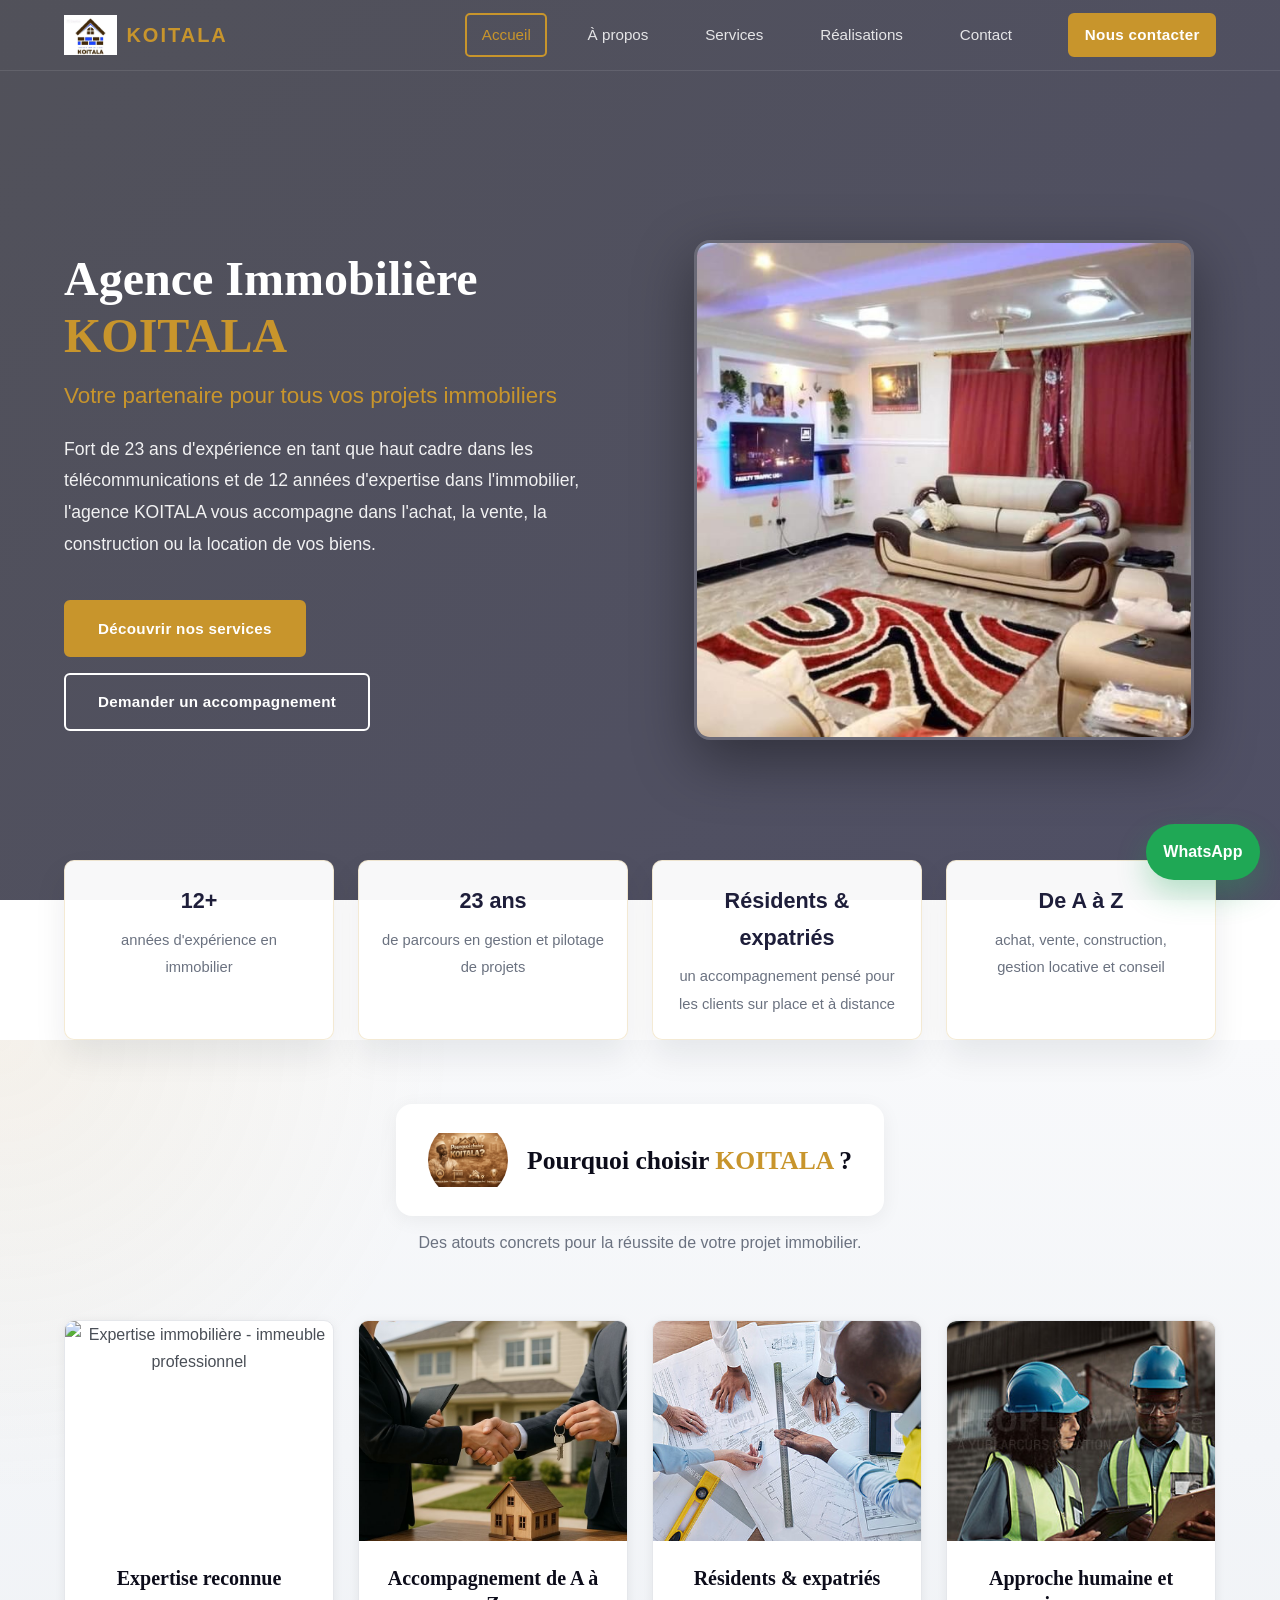
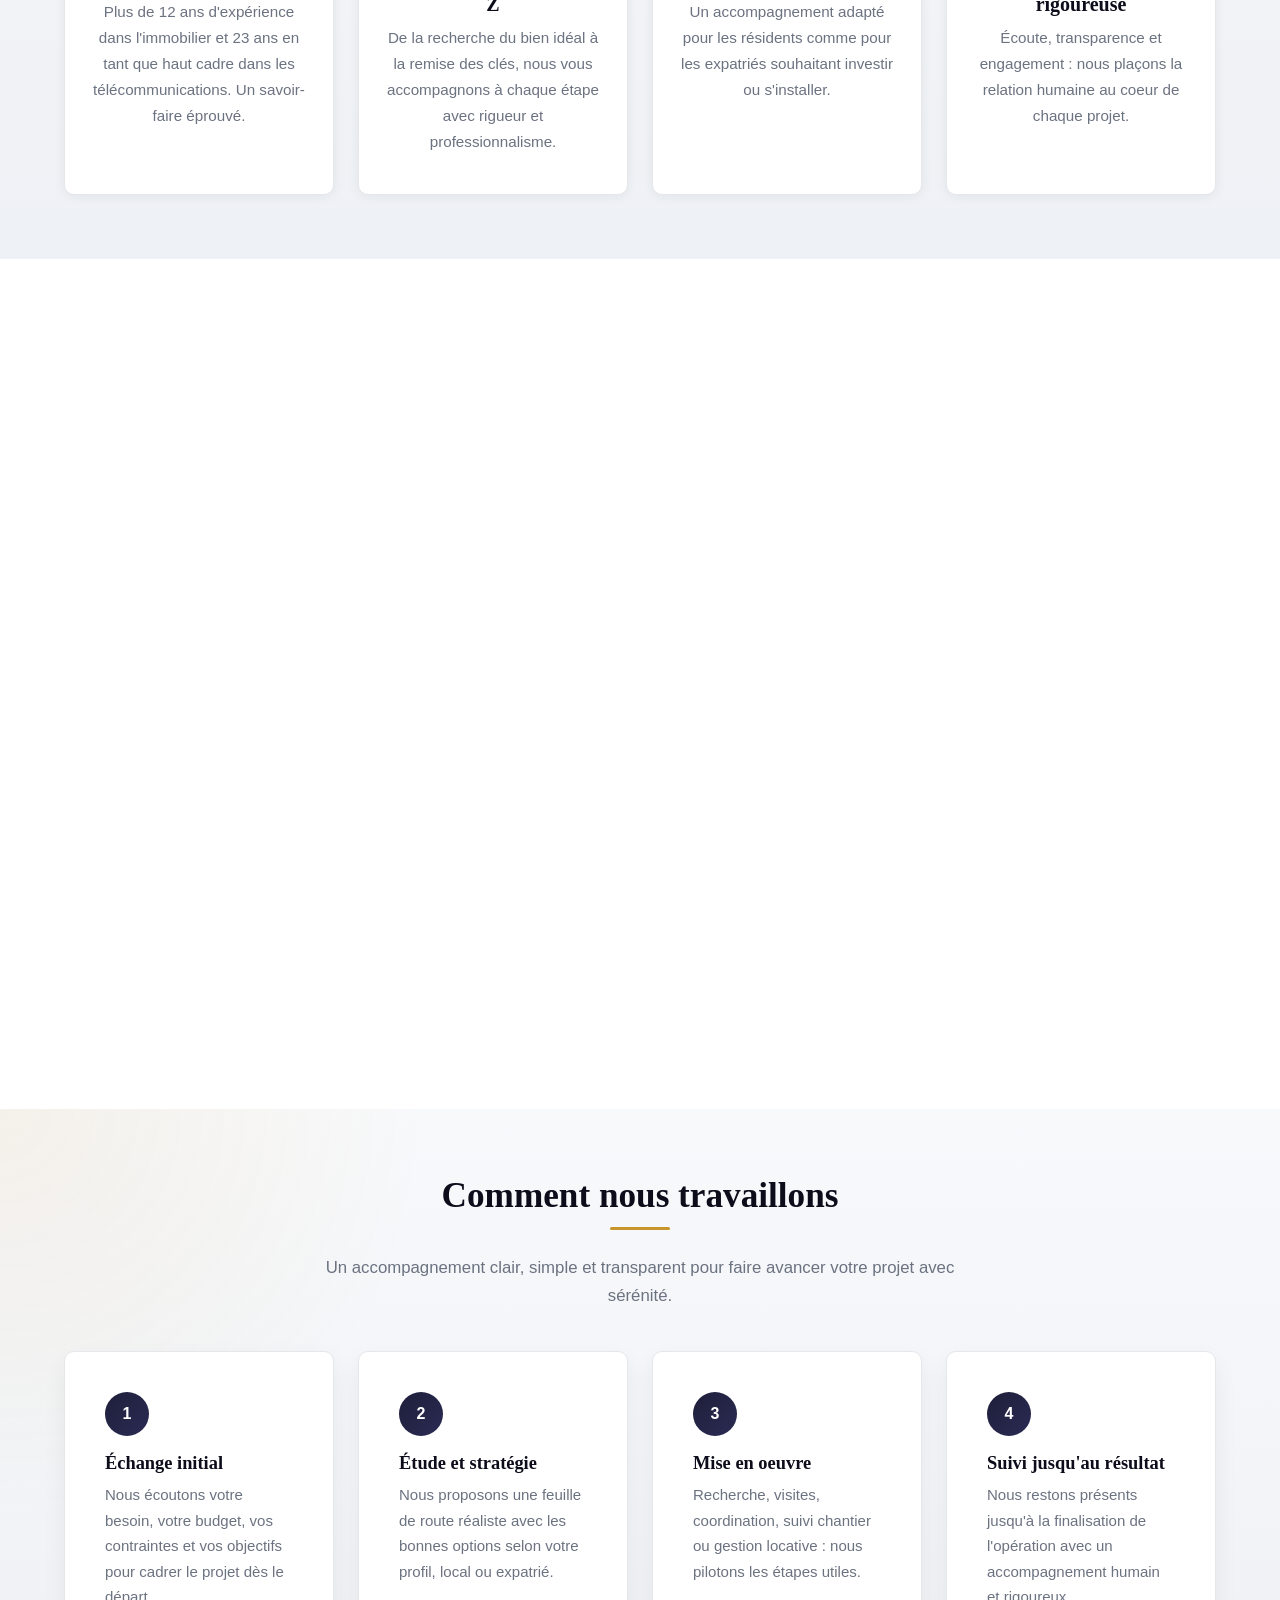
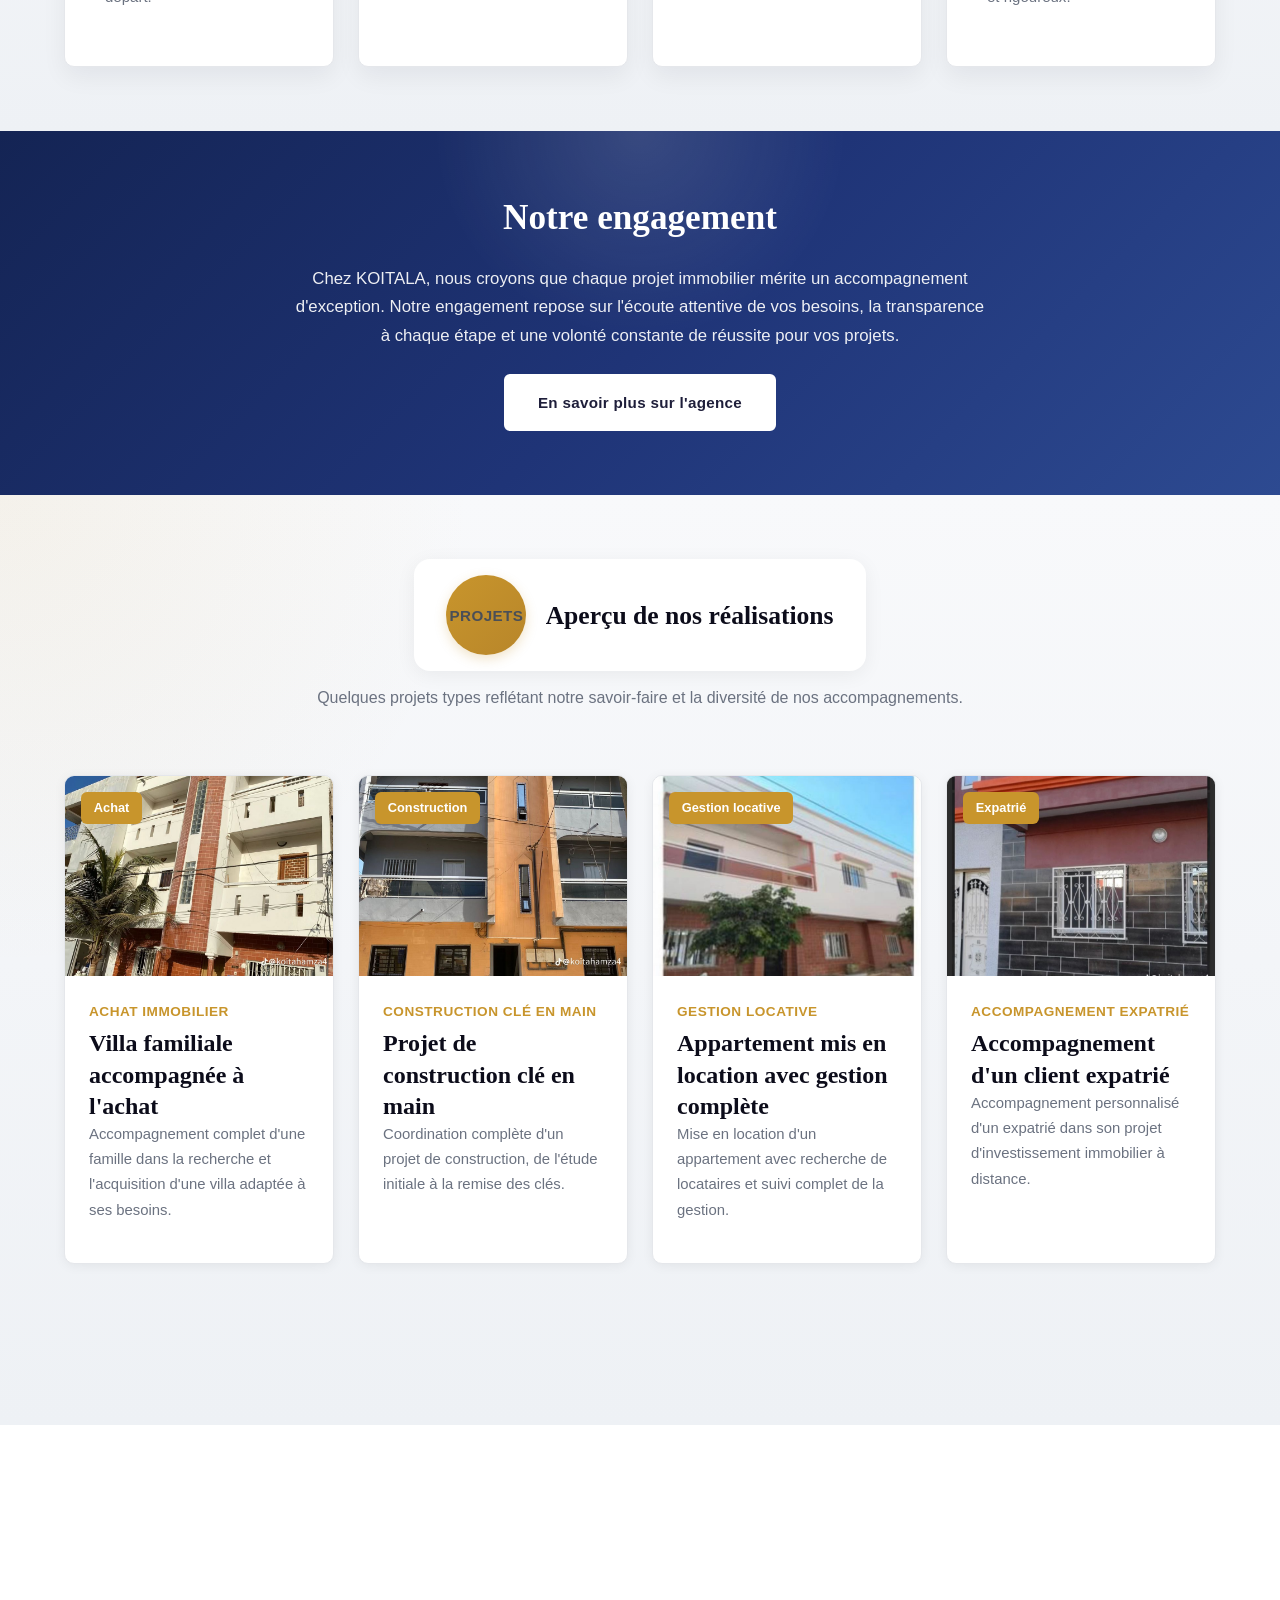
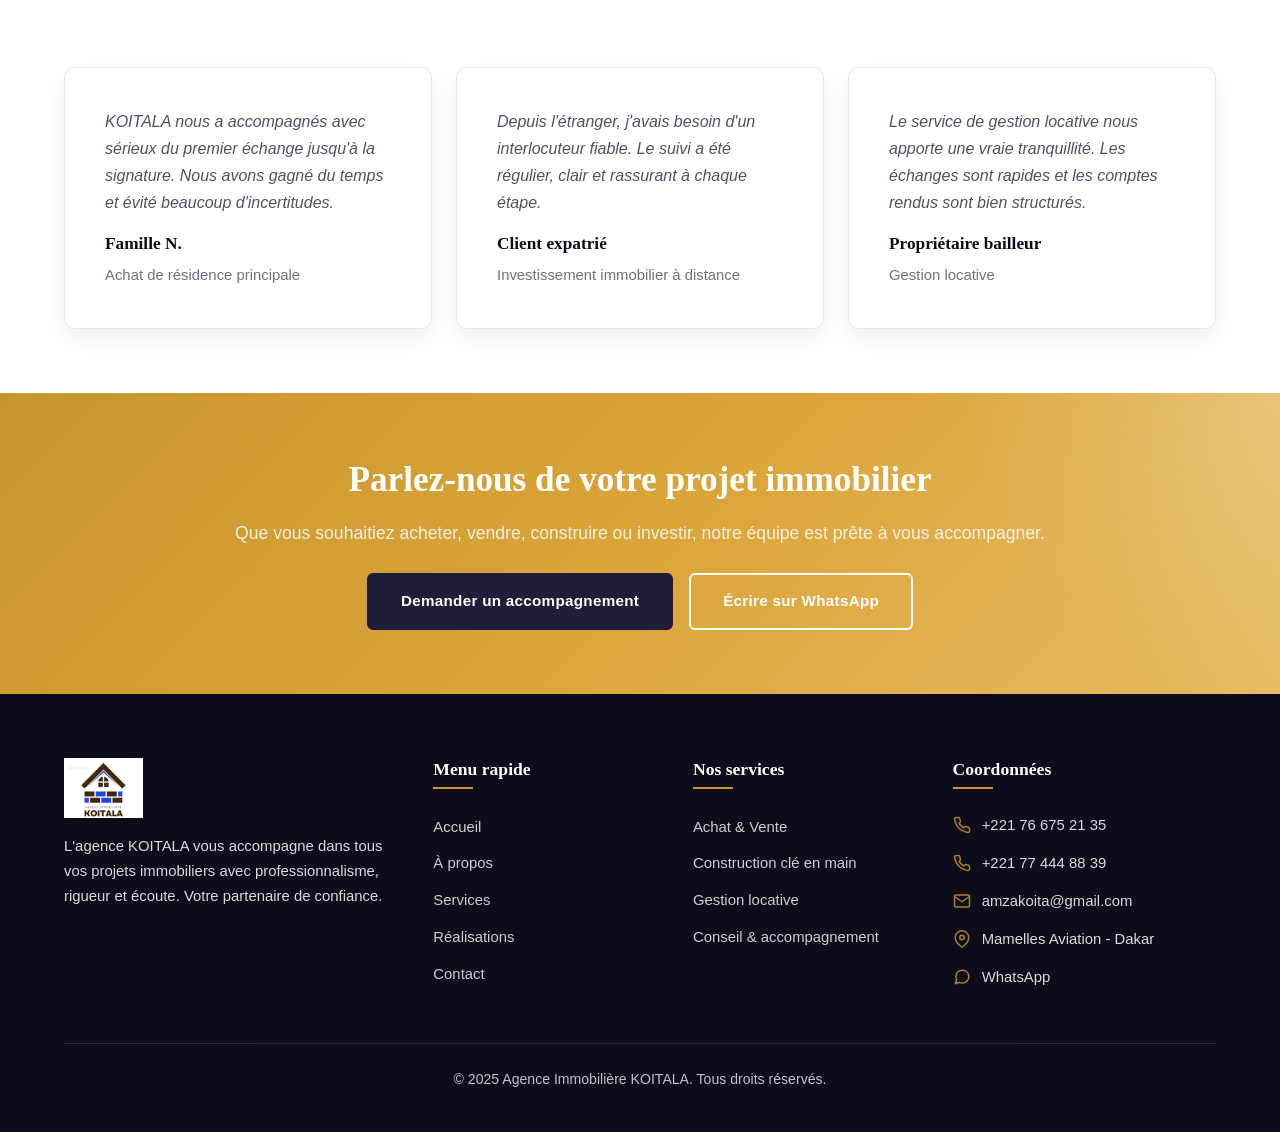
==== commit d861c422: "Update hero image and add staggered animations" ====
--- a/index.html
+++ b/index.html
@@ -81,7 +81,7 @@
           </div>
         </div>
         <div class="hero-image fade-in-right">
-          <img src="https://images.unsplash.com/photo-1600607687939-ce8a6c25118c?w=800&q=80" alt="Immobilier moderne KOITALA">
+          <img src="assets/img/meuble.jpg" alt="Appartement au Senegal - Agence KOITALA">
         </div>
       </div>
     </div>
--- a/assets/css/style.css
+++ b/assets/css/style.css
@@ -2048,6 +2048,7 @@
   opacity: 0;
   transform: translateY(30px);
   transition: opacity 0.6s ease, transform 0.6s ease;
+  transition-delay: var(--stagger-delay, 0ms);
 }
 
 .fade-in.visible {
@@ -2059,6 +2060,7 @@
   opacity: 0;
   transform: translateX(-30px);
   transition: opacity 0.6s ease, transform 0.6s ease;
+  transition-delay: var(--stagger-delay, 0ms);
 }
 
 .fade-in-left.visible {
@@ -2070,6 +2072,7 @@
   opacity: 0;
   transform: translateX(30px);
   transition: opacity 0.6s ease, transform 0.6s ease;
+  transition-delay: var(--stagger-delay, 0ms);
 }
 
 .fade-in-right.visible {
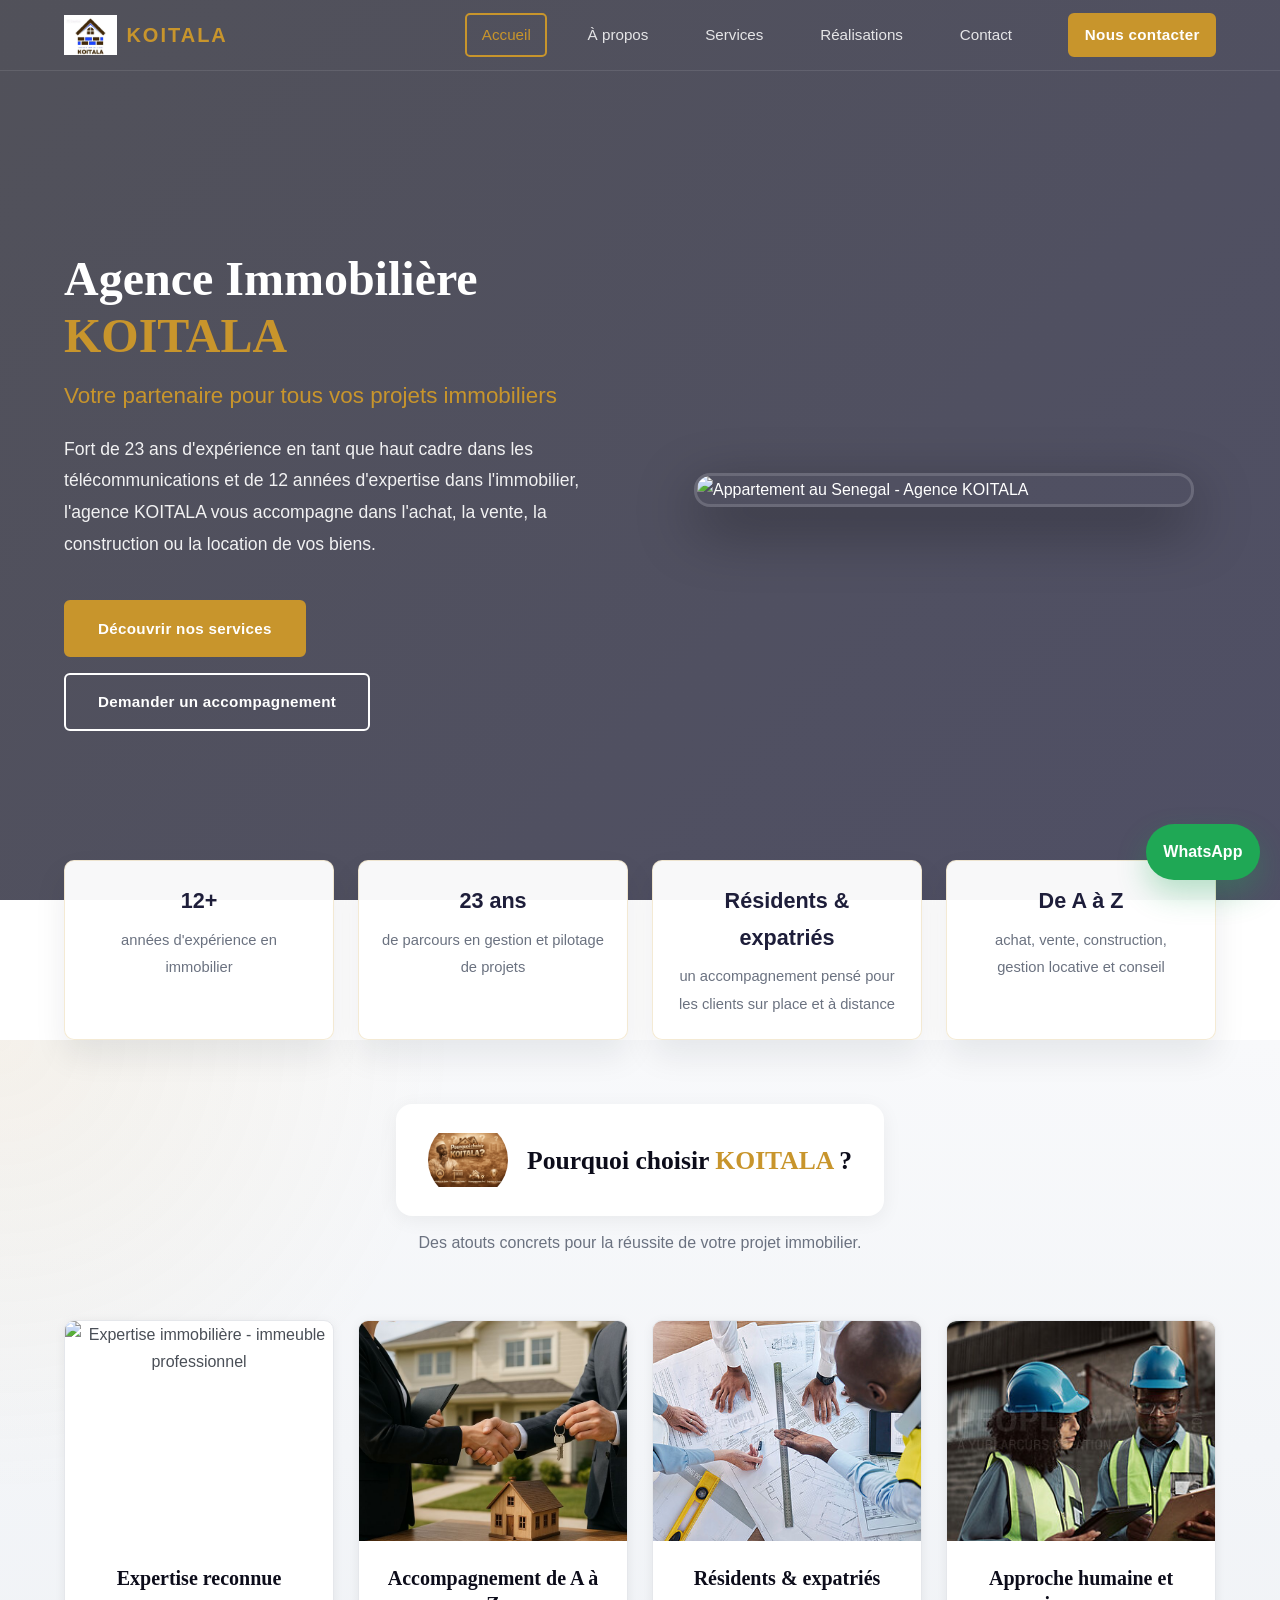
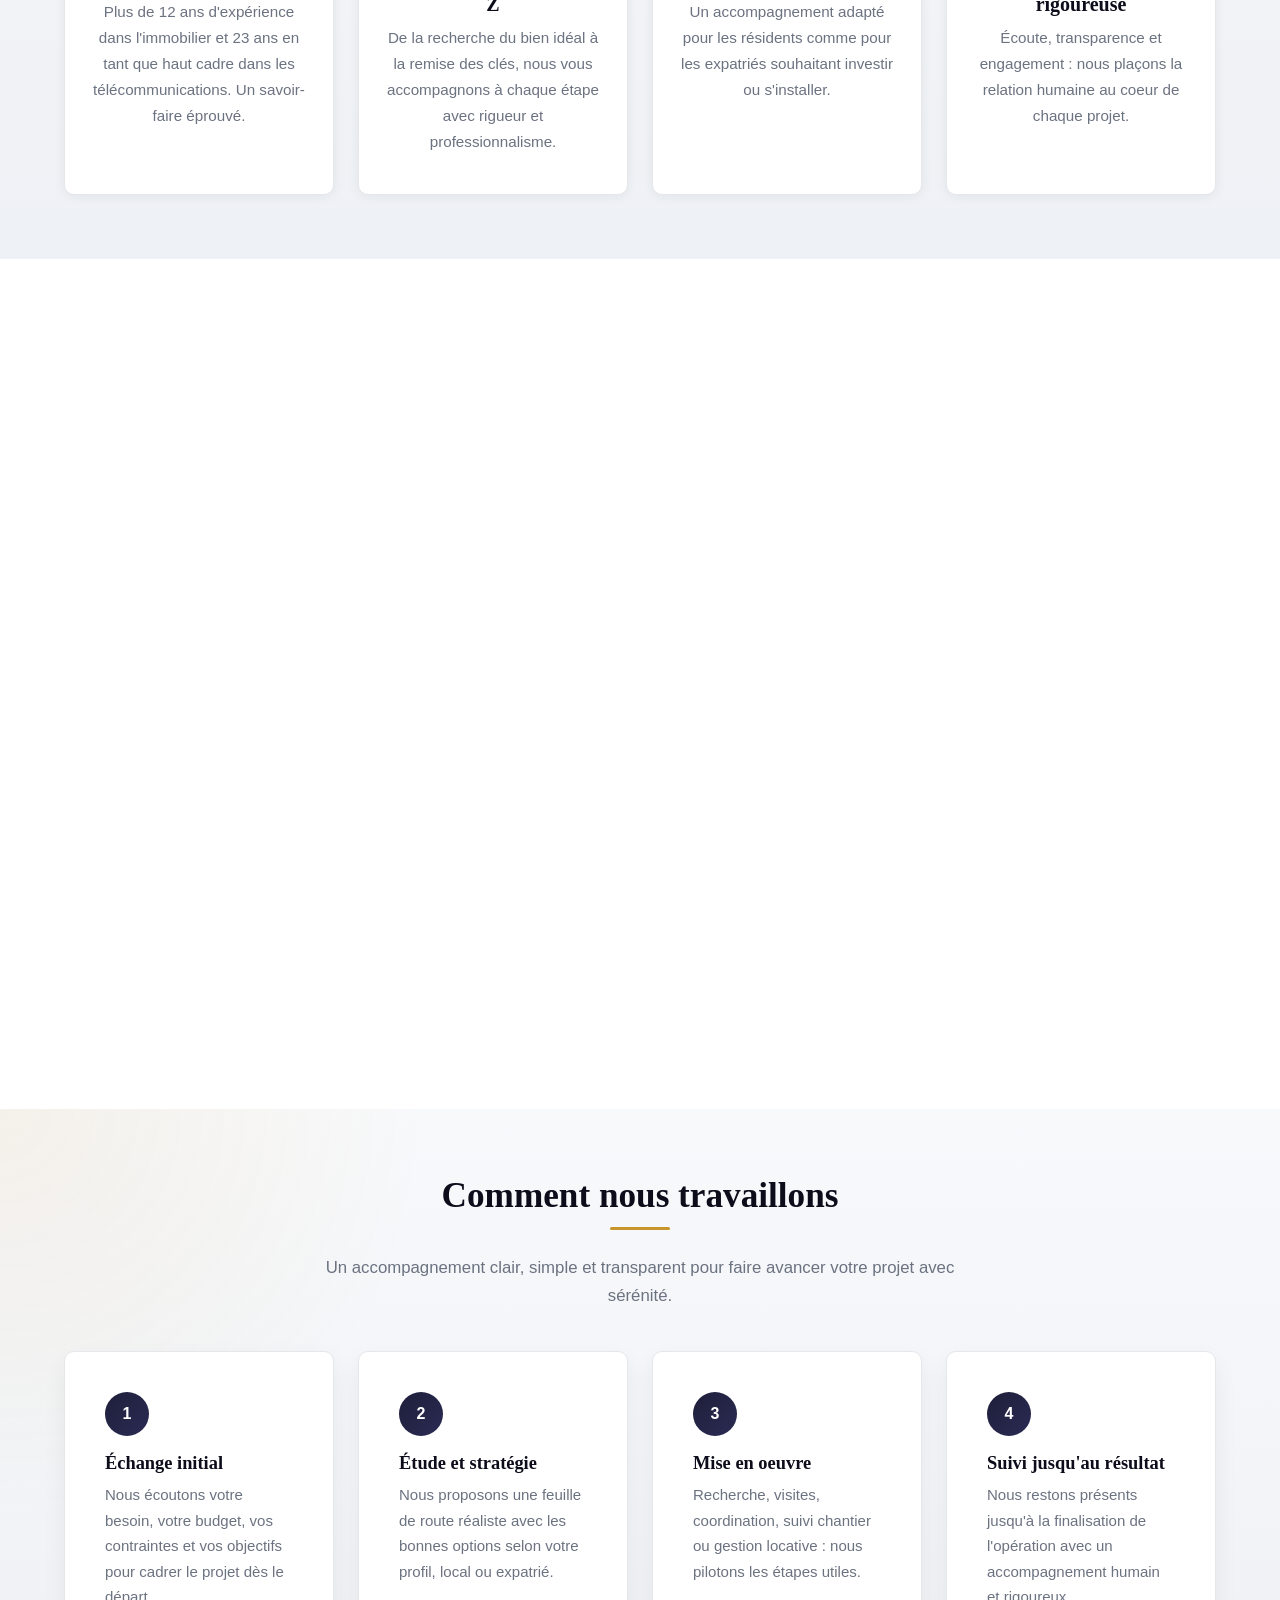
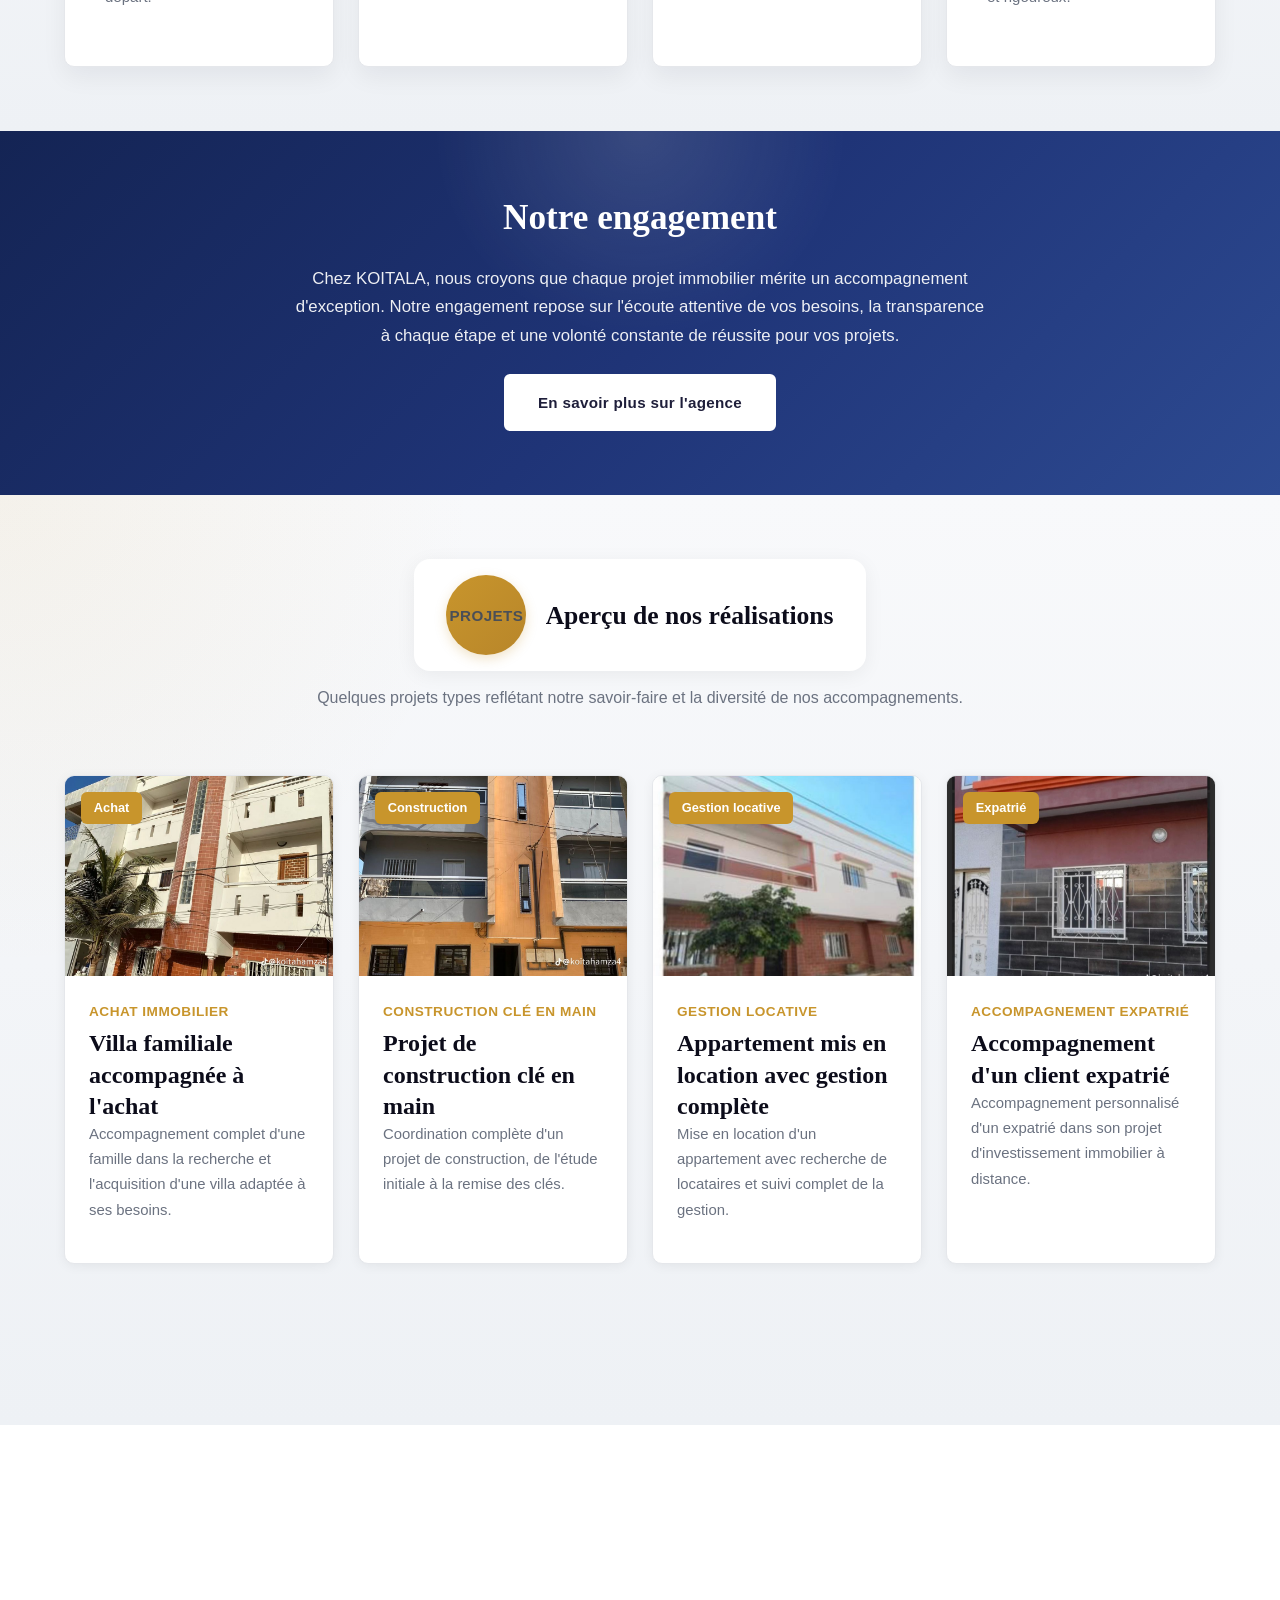
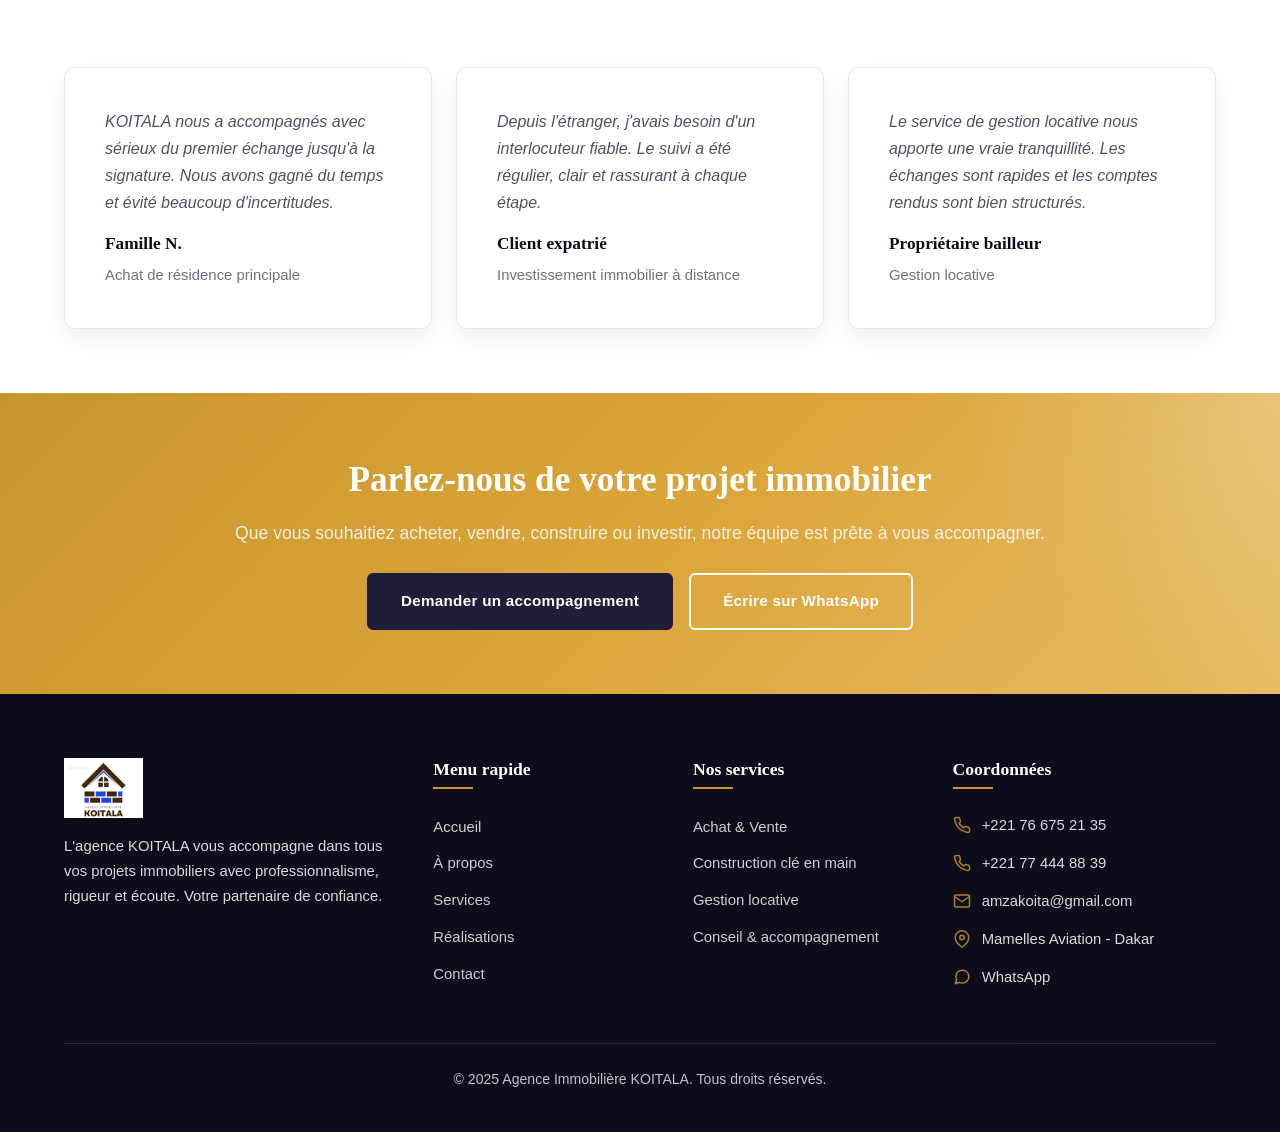
==== commit 17c5d10c: "Update SEO domain and hero image" ====
--- a/index.html
+++ b/index.html
@@ -81,7 +81,7 @@
           </div>
         </div>
         <div class="hero-image fade-in-right">
-          <img src="assets/img/meuble.jpg" alt="Appartement au Senegal - Agence KOITALA">
+          <img src="https://source.unsplash.com/j_3K5I-GF6I/1200x900" alt="Appartement au Senegal - Agence KOITALA">
         </div>
       </div>
     </div>
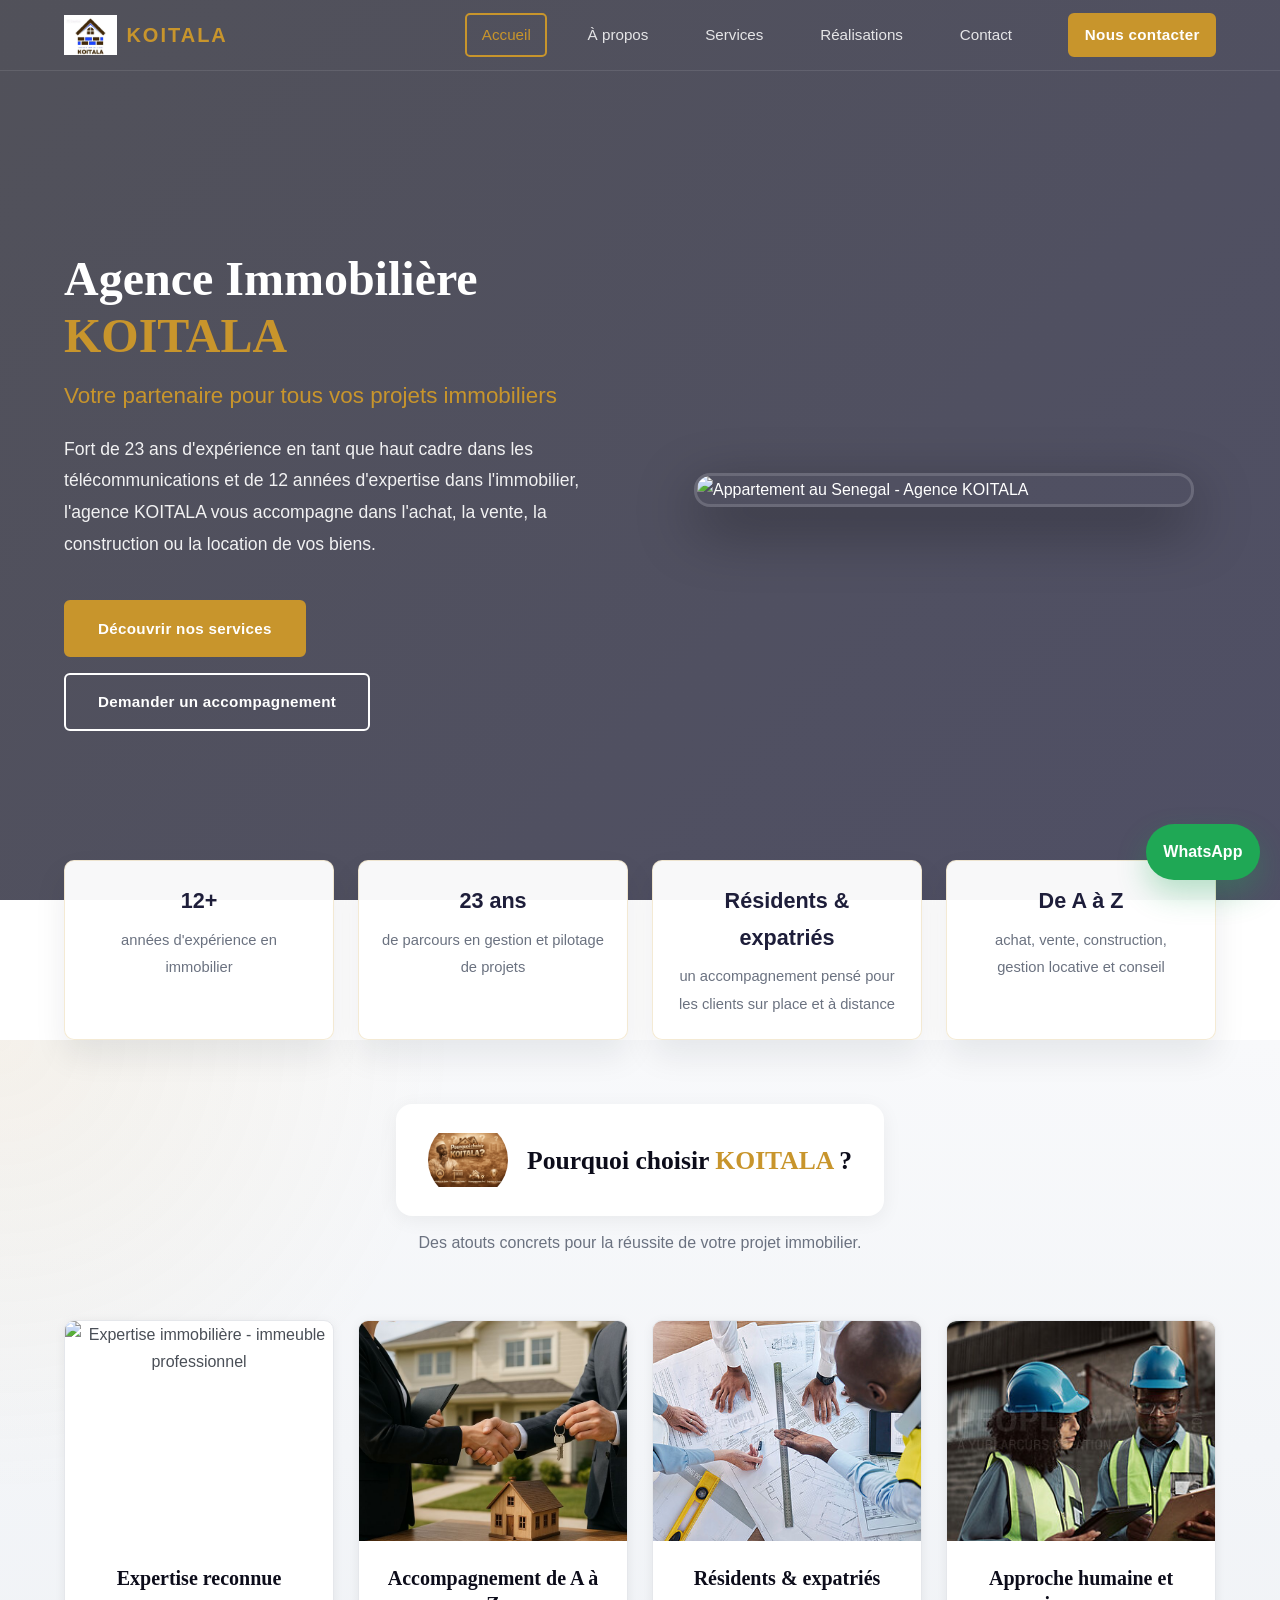
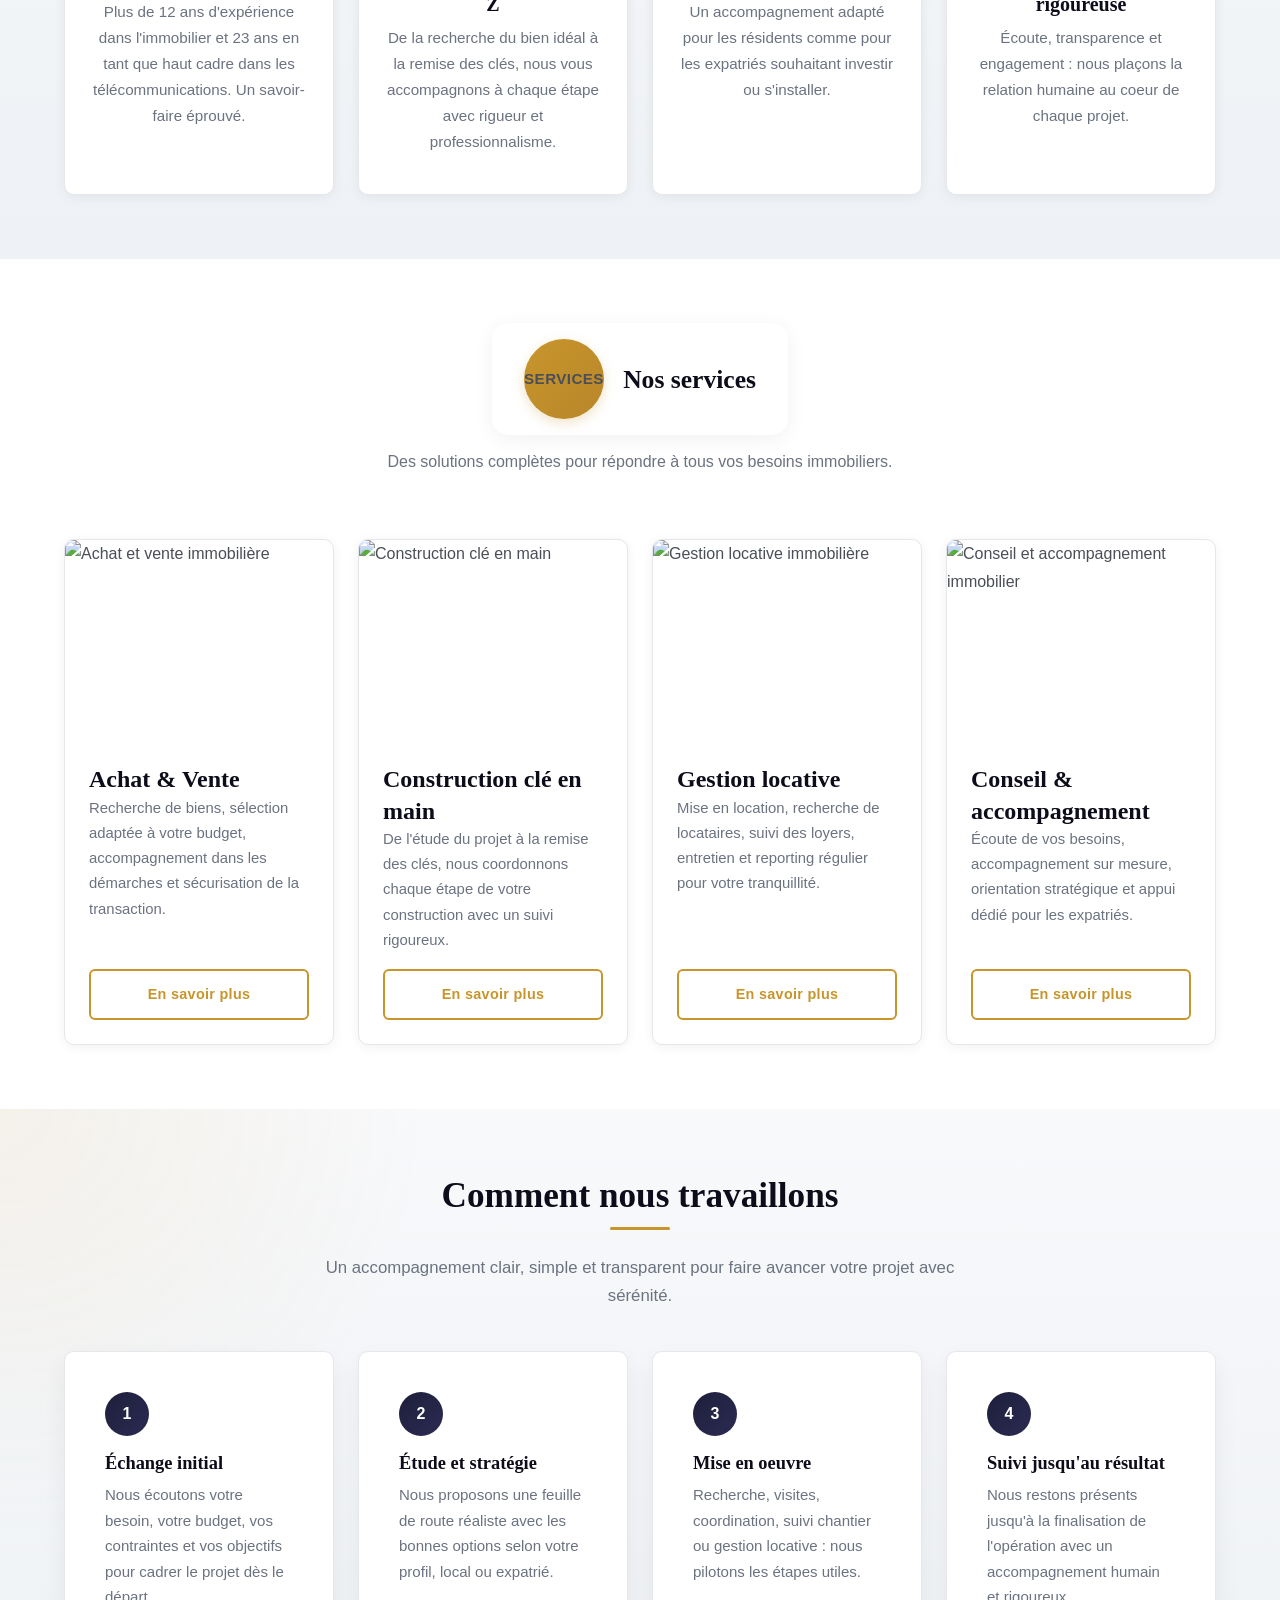
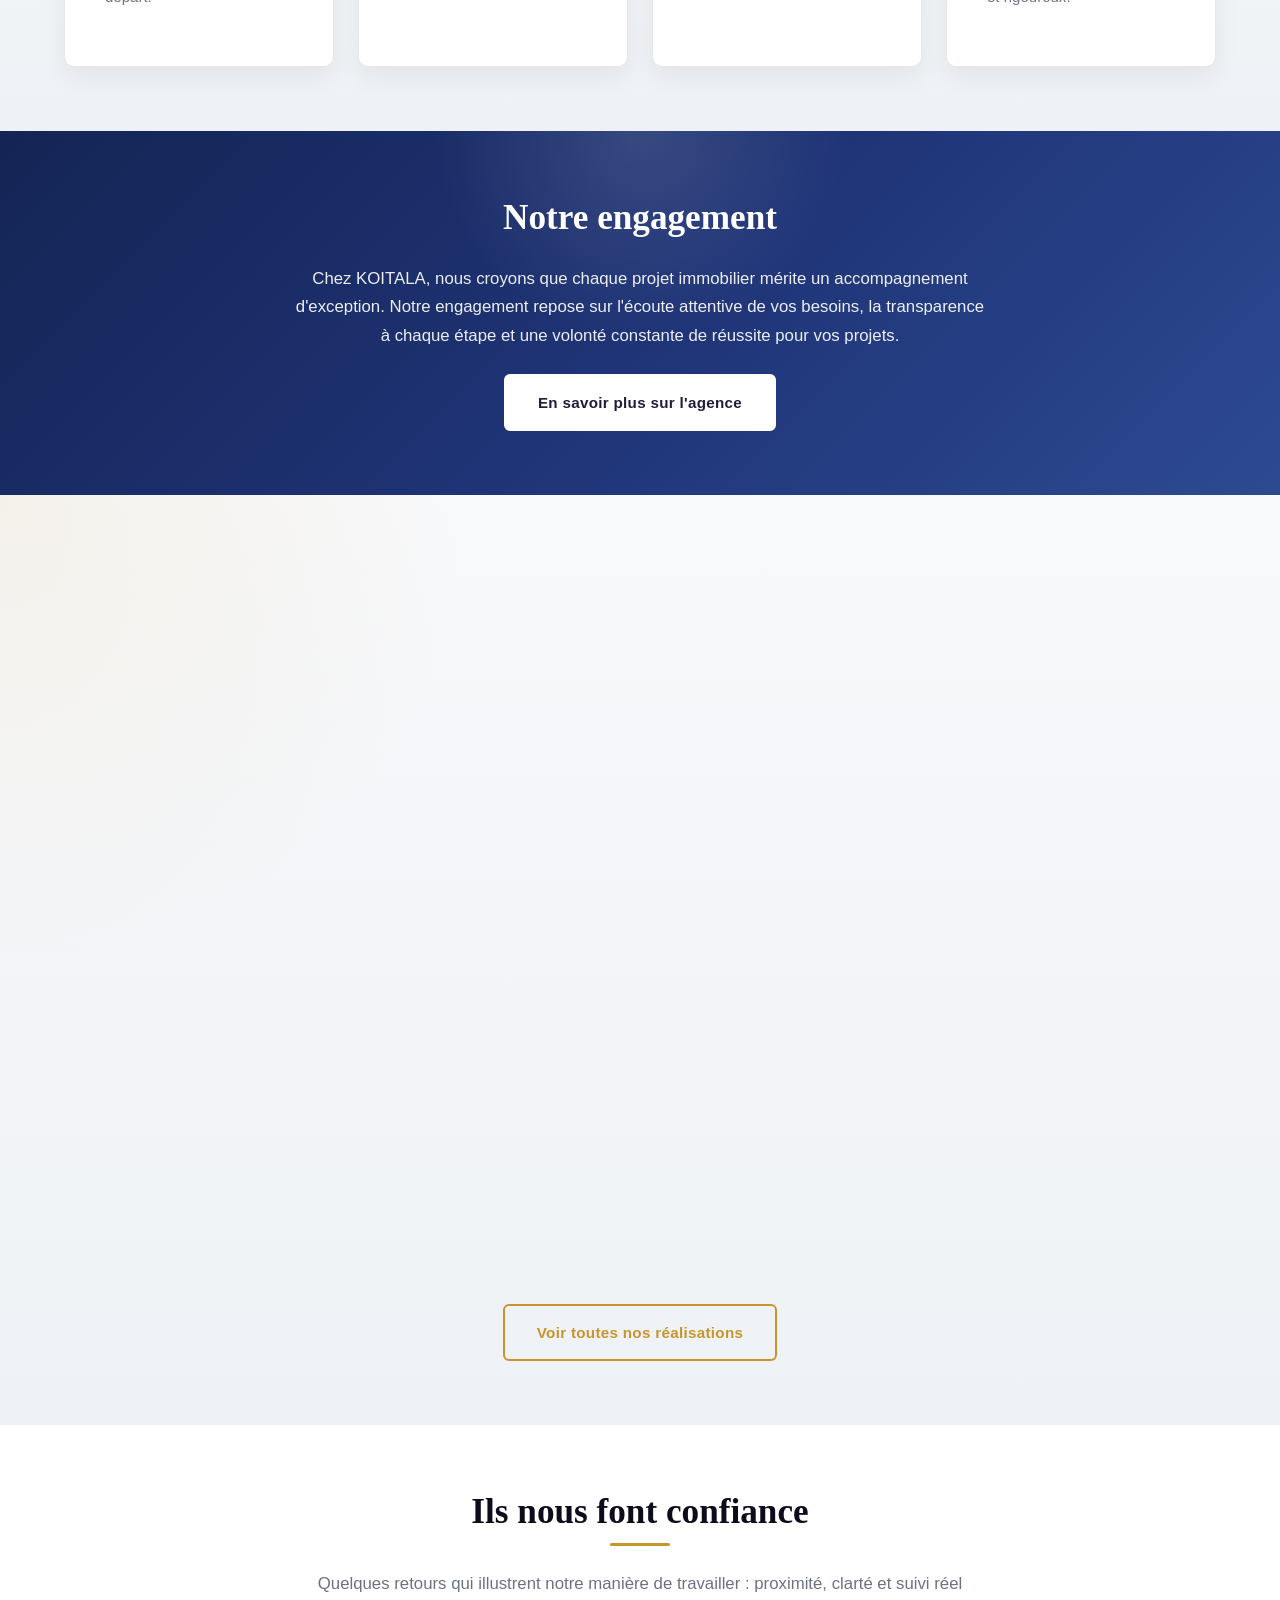
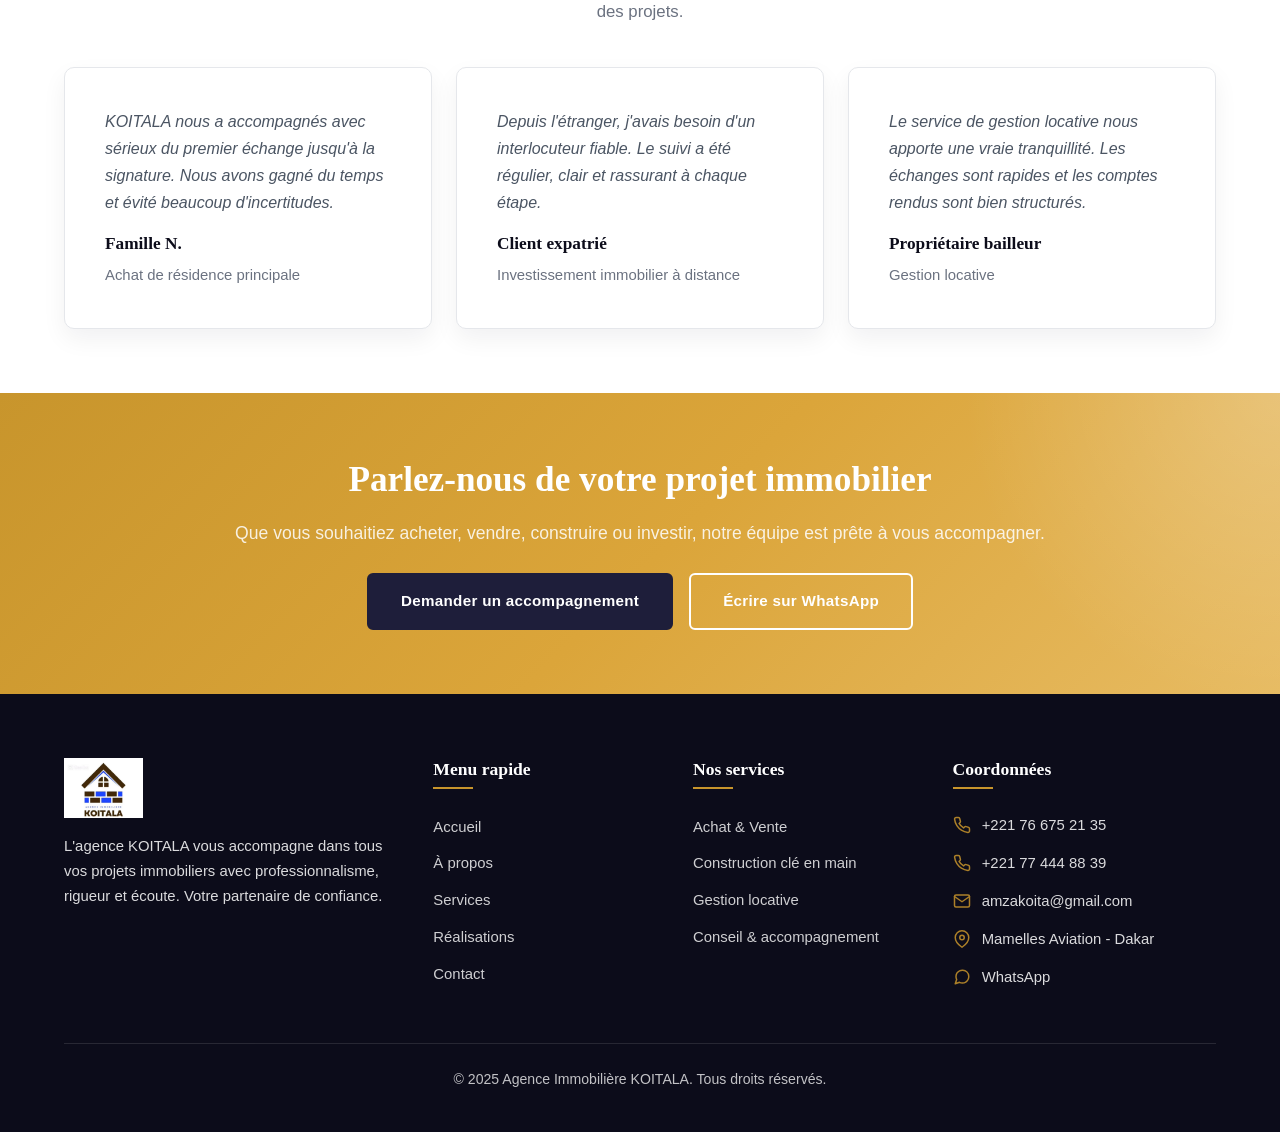
==== commit 1064cf1c: "Fix hero image URL" ====
--- a/index.html
+++ b/index.html
@@ -81,7 +81,7 @@
           </div>
         </div>
         <div class="hero-image fade-in-right">
-          <img src="https://source.unsplash.com/j_3K5I-GF6I/1200x900" alt="Appartement au Senegal - Agence KOITALA">
+          <img src="https://images.pexels.com/photos/323780/pexels-photo-323780.jpeg?auto=compress&cs=tinysrgb&w=1200" alt="Appartement au Senegal - Agence KOITALA">
         </div>
       </div>
     </div>
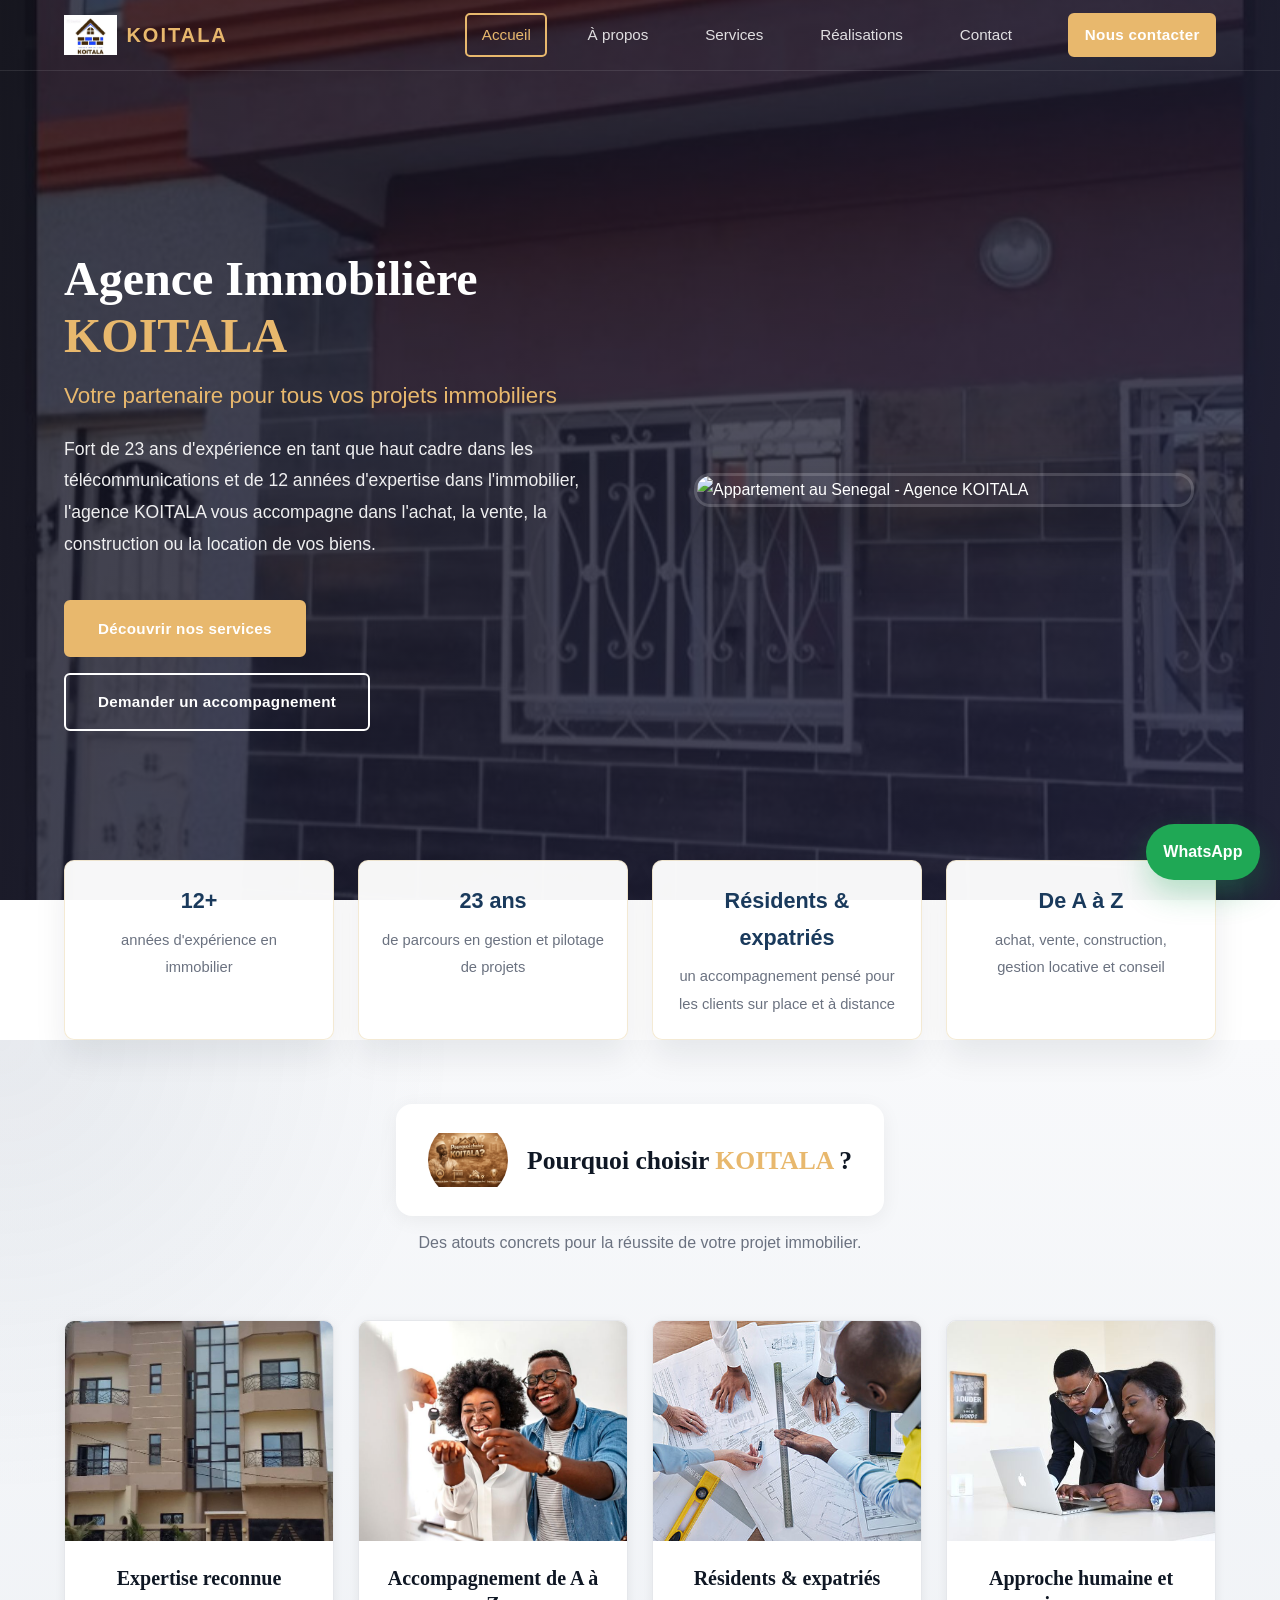
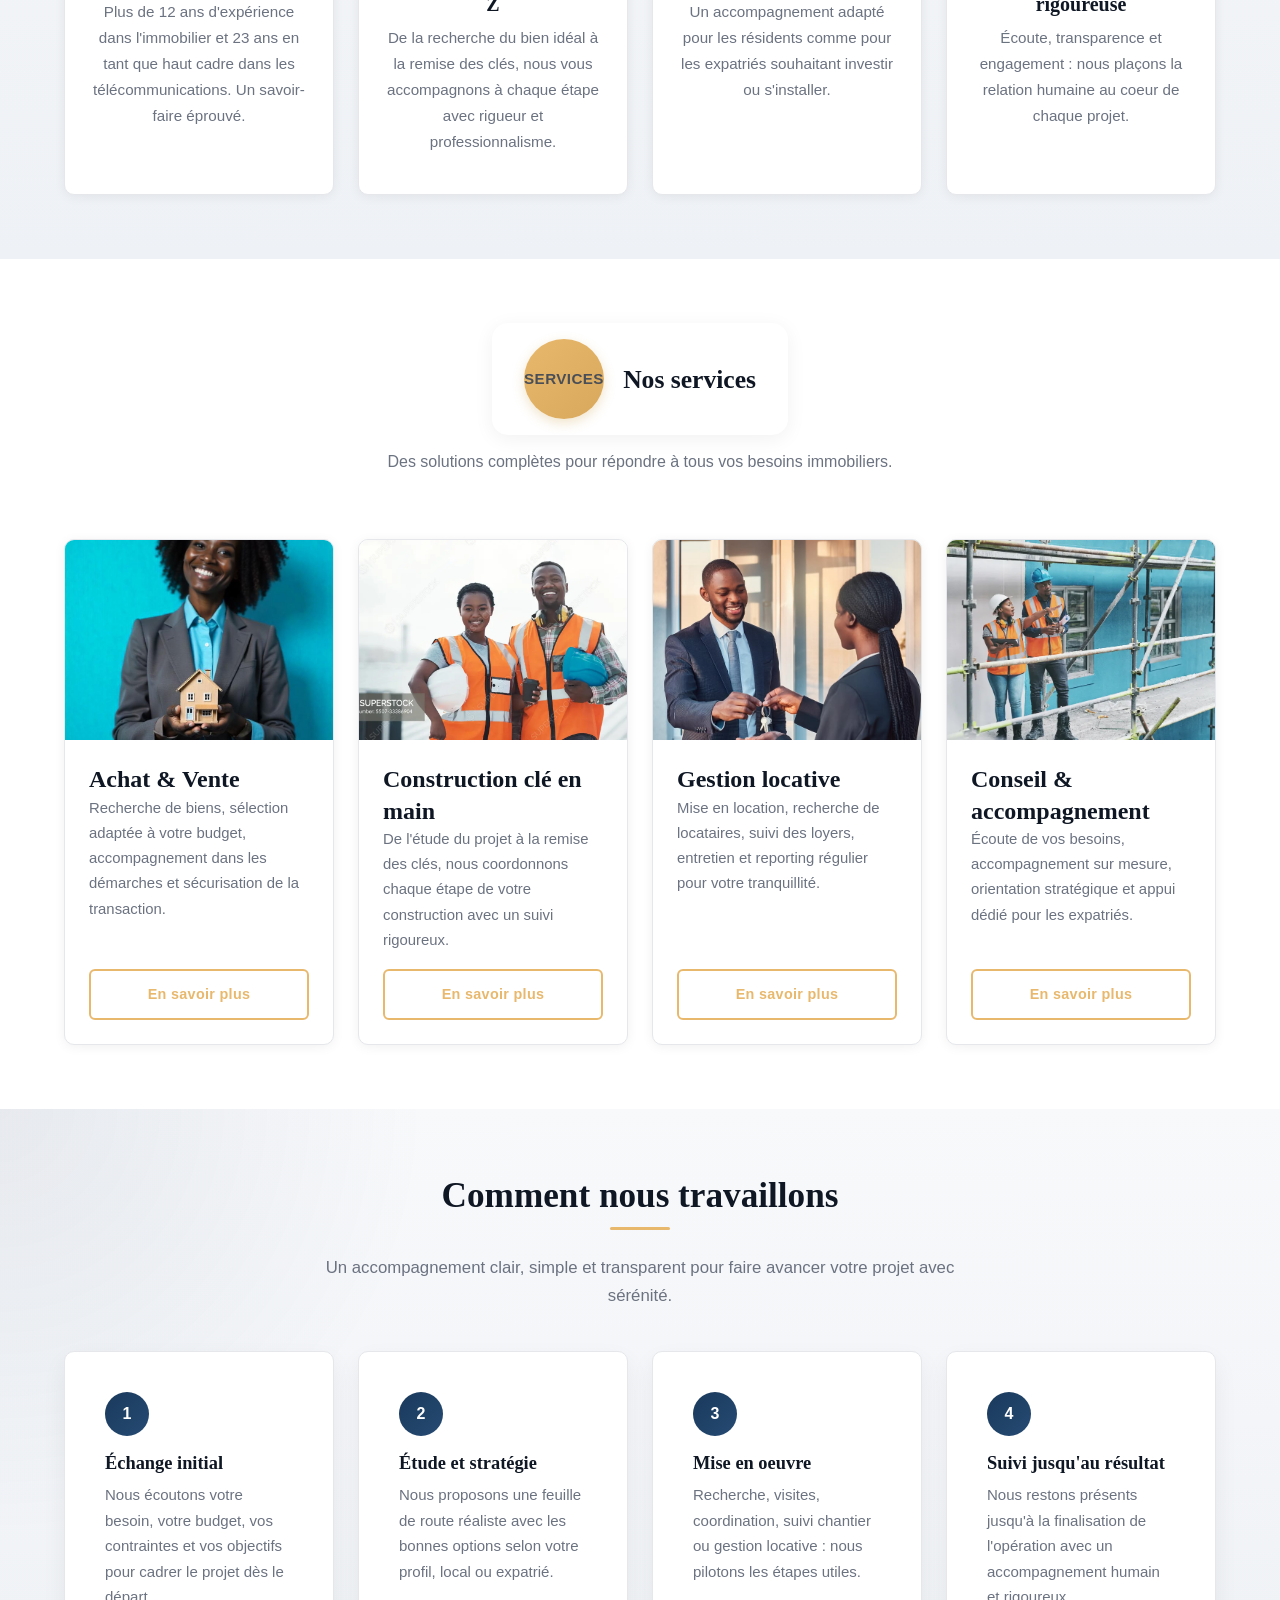
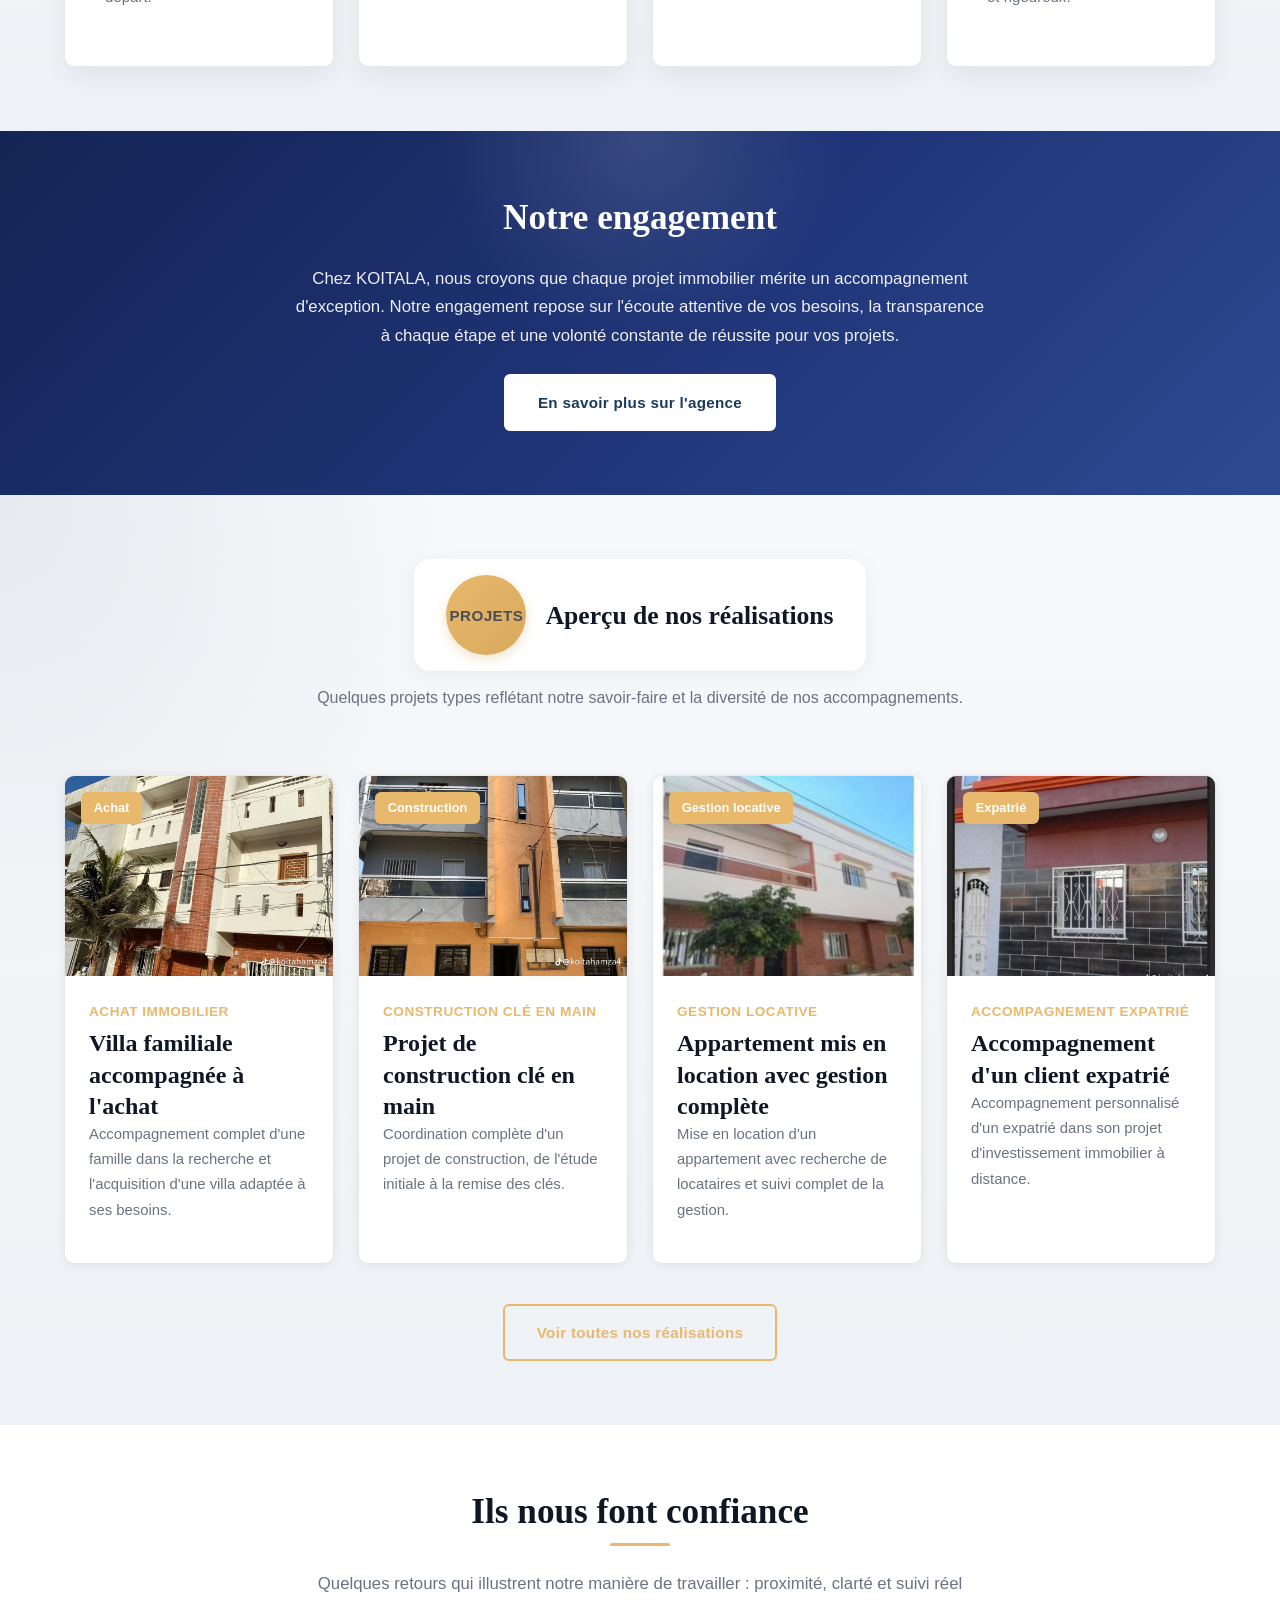
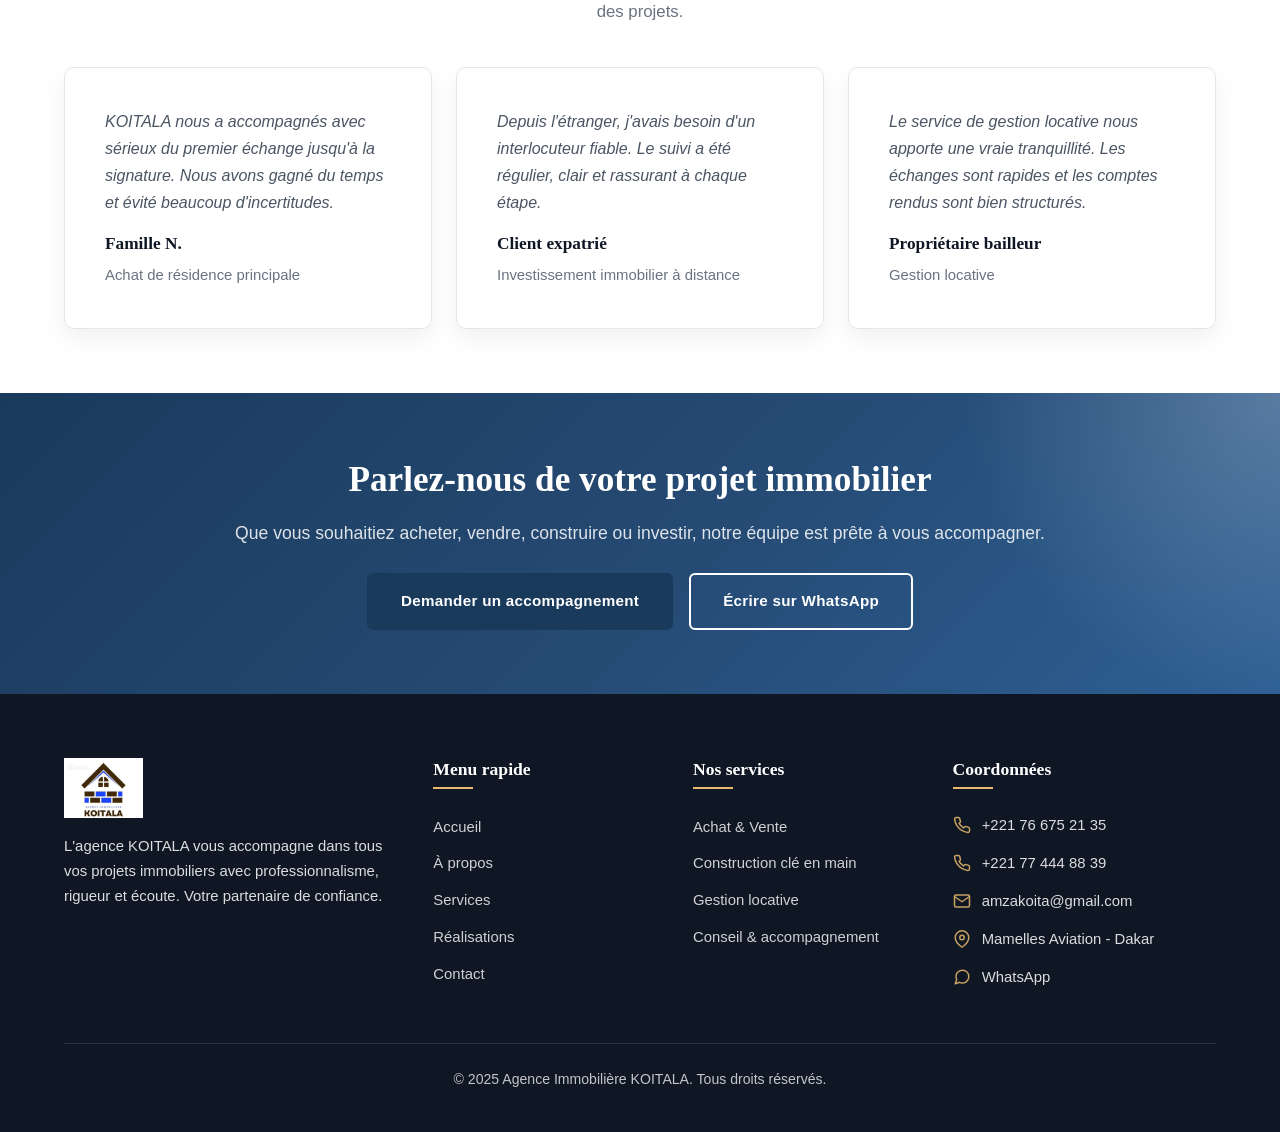
==== commit 9a1c6db2: "Update hero backgrounds, images mapping, and theme colors" ====
--- a/index.html
+++ b/index.html
@@ -64,10 +64,10 @@
   </header>
 
   <section class="hero">
-    <div class="hero-slide active" style="background-image: url('https://images.unsplash.com/photo-1600585154340-be6161a56a0c?w=1920&q=80');"></div>
-    <div class="hero-slide" style="background-image: url('https://images.unsplash.com/photo-1600596542815-ffad4c1539a9?w=1920&q=80');"></div>
-    <div class="hero-slide" style="background-image: url('https://images.unsplash.com/photo-1613490493576-7fde63acd811?w=1920&q=80');"></div>
-    <div class="hero-slide" style="background-image: url('https://images.unsplash.com/photo-1512917774080-9991f1c4c750?w=1920&q=80');"></div>
+    <div class="hero-slide active" style="background-image: url('assets/img/realisation10.jpeg');"></div>
+    <div class="hero-slide" style="background-image: url('assets/img/realisation11.jpeg');"></div>
+    <div class="hero-slide" style="background-image: url('assets/img/realisation8.jpeg');"></div>
+    <div class="hero-slide" style="background-image: url('assets/img/realisation7.jpeg');"></div>
     <div class="hero-overlay"></div>
     <div class="container">
       <div class="hero-grid">
@@ -81,7 +81,11 @@
           </div>
         </div>
         <div class="hero-image fade-in-right">
-          <img src="https://images.pexels.com/photos/323780/pexels-photo-323780.jpeg?auto=compress&cs=tinysrgb&w=1200" alt="Appartement au Senegal - Agence KOITALA">
+          <img
+            class="external-hero-image"
+            src="https://images.pexels.com/photos/323780/pexels-photo-323780.jpeg?auto=compress&cs=tinysrgb&w=1200"
+            data-fallbacks="https://images.pexels.com/photos/1732414/pexels-photo-1732414.jpeg?auto=compress&cs=tinysrgb&w=1200,https://images.pexels.com/photos/1396122/pexels-photo-1396122.jpeg?auto=compress&cs=tinysrgb&w=1200,https://images.unsplash.com/photo-1600585154340-be6161a56a0c?w=1200&q=80"
+            alt="Appartement au Senegal - Agence KOITALA">
         </div>
       </div>
     </div>
@@ -110,11 +114,11 @@
 
   <section class="section section-gray">
     <div class="container">
-      <div class="pourquoi-header fade-in">
-        <div class="pourquoi-header-inner">
-          <div class="pourquoi-image">
+        <div class="pourquoi-header fade-in">
+          <div class="pourquoi-header-inner">
+            <div class="pourquoi-image">
             <img src="assets/img/pourquoiKoitala.png" alt="Pourquoi choisir KOITALA">
-          </div>
+            </div>
           <div class="pourquoi-text">
             <h2>Pourquoi choisir <span class="text-or">KOITALA</span> ?</h2>
           </div>
@@ -124,28 +128,28 @@
       <div class="cards-grid">
         <div class="card card-img fade-in">
           <div class="card-image">
-            <img src="https://images.unsplash.com/photo-1486406146926-c627a92ad1ab?w=800&q=90" alt="Expertise immobilière - immeuble professionnel">
+            <img src="assets/img/Expertise reconnue.jpg" alt="Expertise immobiliere - immeuble KOITALA">
           </div>
           <h3>Expertise reconnue</h3>
           <p>Plus de 12 ans d'expérience dans l'immobilier et 23 ans en tant que haut cadre dans les télécommunications. Un savoir-faire éprouvé.</p>
         </div>
         <div class="card card-img fade-in">
           <div class="card-image">
-            <img src="assets/img/Accompagnement.jpg" alt="Accompagnement de A à Z">
+            <img src="assets/img/accompagnement de A a Z.jpg" alt="Projet residentiel accompagne">
           </div>
           <h3>Accompagnement de A à Z</h3>
           <p>De la recherche du bien idéal à la remise des clés, nous vous accompagnons à chaque étape avec rigueur et professionnalisme.</p>
         </div>
         <div class="card card-img fade-in">
           <div class="card-image">
-            <img src="assets/img/Résidents_&_expatriés.jpg" alt="Résidents et expatriés au Sénégal">
+            <img src="assets/img/Résidents_&_expatriés.jpg" alt="Habitat urbain pour residents et expatries">
           </div>
           <h3>Résidents &amp; expatriés</h3>
           <p>Un accompagnement adapté pour les résidents comme pour les expatriés souhaitant investir ou s'installer.</p>
         </div>
         <div class="card card-img fade-in">
           <div class="card-image">
-            <img src="assets/img/Approche_humaine.jpg" alt="Approche humaine et rigoureuse - professionnels sénégalais">
+            <img src="assets/img/rigoureuse.jpg" alt="Environnement immobilier KOITALA">
           </div>
           <h3>Approche humaine et rigoureuse</h3>
           <p>Écoute, transparence et engagement : nous plaçons la relation humaine au coeur de chaque projet.</p>
@@ -170,7 +174,7 @@
       <div class="services-grid">
         <div class="service-card fade-in">
           <div class="service-card-img">
-            <img src="https://images.unsplash.com/photo-1560518883-ce09059eeffa?w=600&q=85" alt="Achat et vente immobilière">
+            <img src="assets/img/vente.jpg" alt="Achat et vente immobiliere">
           </div>
           <div class="service-card-body">
             <h3>Achat &amp; Vente</h3>
@@ -180,7 +184,7 @@
         </div>
         <div class="service-card fade-in">
           <div class="service-card-img">
-            <img src="https://images.unsplash.com/photo-1504307651254-35680f356dfd?w=600&q=85" alt="Construction clé en main">
+            <img src="assets/img/construction.jpg" alt="Construction cle en main">
           </div>
           <div class="service-card-body">
             <h3>Construction clé en main</h3>
@@ -190,7 +194,7 @@
         </div>
         <div class="service-card fade-in">
           <div class="service-card-img">
-            <img src="https://images.unsplash.com/photo-1560448204-e02f11c3d0e2?w=600&q=85" alt="Gestion locative immobilière">
+            <img src="assets/img/logement.jpg" alt="Gestion locative immobiliere">
           </div>
           <div class="service-card-body">
             <h3>Gestion locative</h3>
@@ -200,7 +204,7 @@
         </div>
         <div class="service-card fade-in">
           <div class="service-card-img">
-            <img src="https://images.unsplash.com/photo-1573497620053-ea5300f94f21?w=600&q=85" alt="Conseil et accompagnement immobilier">
+            <img src="assets/img/R1.webp" alt="Conseil et accompagnement immobilier">
           </div>
           <div class="service-card-body">
             <h3>Conseil &amp; accompagnement</h3>
@@ -267,7 +271,7 @@
       <div class="services-grid">
         <div class="service-card fade-in">
           <div class="service-card-img">
-            <img src="assets/img/realisation5.jpeg" alt="Villa familiale - achat immobilier">
+            <img src="assets/img/realisation5.jpeg" alt="Projet achat immobilier">
             <span class="realisation-badge">Achat</span>
           </div>
           <div class="service-card-body">
@@ -278,7 +282,7 @@
         </div>
         <div class="service-card fade-in">
           <div class="service-card-img">
-            <img src="assets/img/realisation6.jpeg" alt="Construction clé en main">
+            <img src="assets/img/realisation6.jpeg" alt="Projet construction">
             <span class="realisation-badge">Construction</span>
           </div>
           <div class="service-card-body">
@@ -289,7 +293,7 @@
         </div>
         <div class="service-card fade-in">
           <div class="service-card-img">
-            <img src="assets/img/realisation8.jpeg" alt="Gestion locative appartement">
+            <img src="assets/img/realisation8.jpeg" alt="Projet gestion locative">
             <span class="realisation-badge">Gestion locative</span>
           </div>
           <div class="service-card-body">
@@ -300,7 +304,7 @@
         </div>
         <div class="service-card fade-in">
           <div class="service-card-img">
-            <img src="assets/img/realisation10.jpeg" alt="Accompagnement expatrié investissement">
+            <img src="assets/img/realisation10.jpeg" alt="Accompagnement expatrie investissement immobilier">
             <span class="realisation-badge">Expatrié</span>
           </div>
           <div class="service-card-body">
@@ -418,3 +422,6 @@
   <script src="assets/js/script.js"></script>
 </body>
 </html>
+
+
+
--- a/assets/css/style.css
+++ b/assets/css/style.css
@@ -5,9 +5,9 @@
 /* === VARIABLES CSS === */
 :root {
   /* Couleurs principales — thème koitala.netlify.app */
-  --bleu-royal: #1e1e3a;
-  --bleu-royal-dark: #141428;
-  --bleu-royal-light: #2b2b54;
+  --bleu-royal: #1a3a5c;
+  --bleu-royal-dark: #0f1724;
+  --bleu-royal-light: #254a73;
   --marron-fonce: #5c3a1e;
   --marron-light: #7a5230;
   --blanc: #ffffff;
@@ -15,14 +15,14 @@
   --gris-clair: #e2e4e8;
   --gris-moyen: #9a9ab0;
   --gris-texte: #cbd0dc;
-  --noir: #0c0c1a;
-  --or-accent: #c8952c;
-  --or-hover: #b8862a;
-  --orange-accent: #c8952c;
-  --orange-hover: #b8862a;
+  --noir: #0f1724;
+  --or-accent: #e8b86d;
+  --or-hover: #d8a85c;
+  --orange-accent: #e8b86d;
+  --orange-hover: #d8a85c;
   --vert-succes: #28a745;
   --rouge-erreur: #dc3545;
-  --fond-sombre: #1e1e3a;
+  --fond-sombre: #1a3a5c;
   --fond-carte: #24244a;
   --fond-carte-hover: #2c2c58;
   --bordure-sombre: #353560;
@@ -128,7 +128,7 @@
 
 .section-gray {
   background:
-    radial-gradient(circle at top left, rgba(200, 149, 44, 0.08), transparent 30%),
+    radial-gradient(circle at top left, rgba(26, 58, 92, 0.08), transparent 30%),
     linear-gradient(180deg, #f8f9fb 0%, #eef1f5 100%);
 }
 
@@ -1041,7 +1041,7 @@
 .cta-section {
   background:
     radial-gradient(circle at top right, rgba(255, 255, 255, 0.22), transparent 24%),
-    linear-gradient(135deg, #c8952c 0%, #dba53a 52%, #e7bb62 100%);
+    linear-gradient(135deg, #1a3a5c 0%, #254a73 52%, #2d5f94 100%);
   color: var(--blanc);
   text-align: center;
   padding: var(--espace-xl) 0;
@@ -1742,12 +1742,12 @@
   left: 0;
   right: 0;
   height: 6px;
-  background: linear-gradient(90deg, var(--or-accent), #dba53a, #f0cf8a);
+  background: linear-gradient(90deg, var(--or-accent), #f0c582, #254a73);
 }
 
 body.contact-page .contact-form-card::before {
   height: 8px;
-  background: linear-gradient(90deg, #c8952c, #efc36d, #2a4080);
+  background: linear-gradient(90deg, #e8b86d, #f0c582, #1a3a5c);
 }
 
 .contact-form-card h2 {
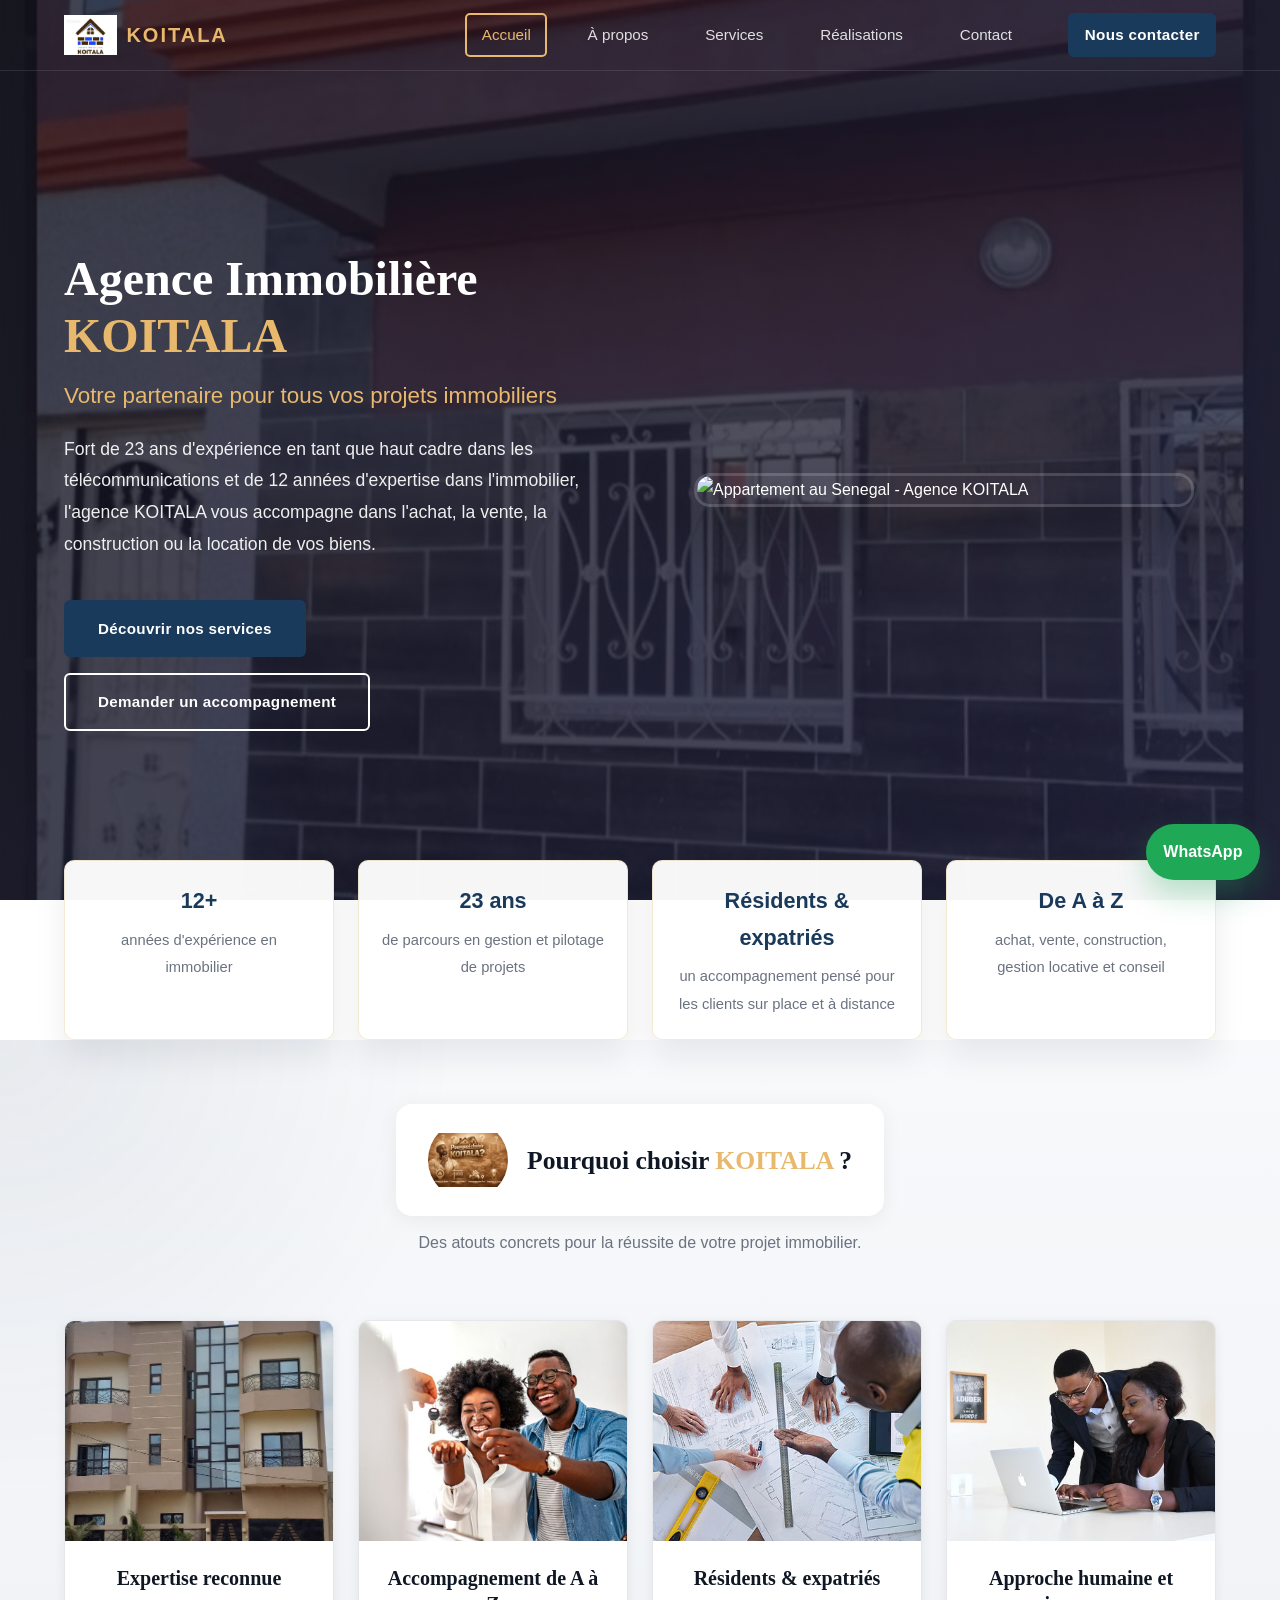
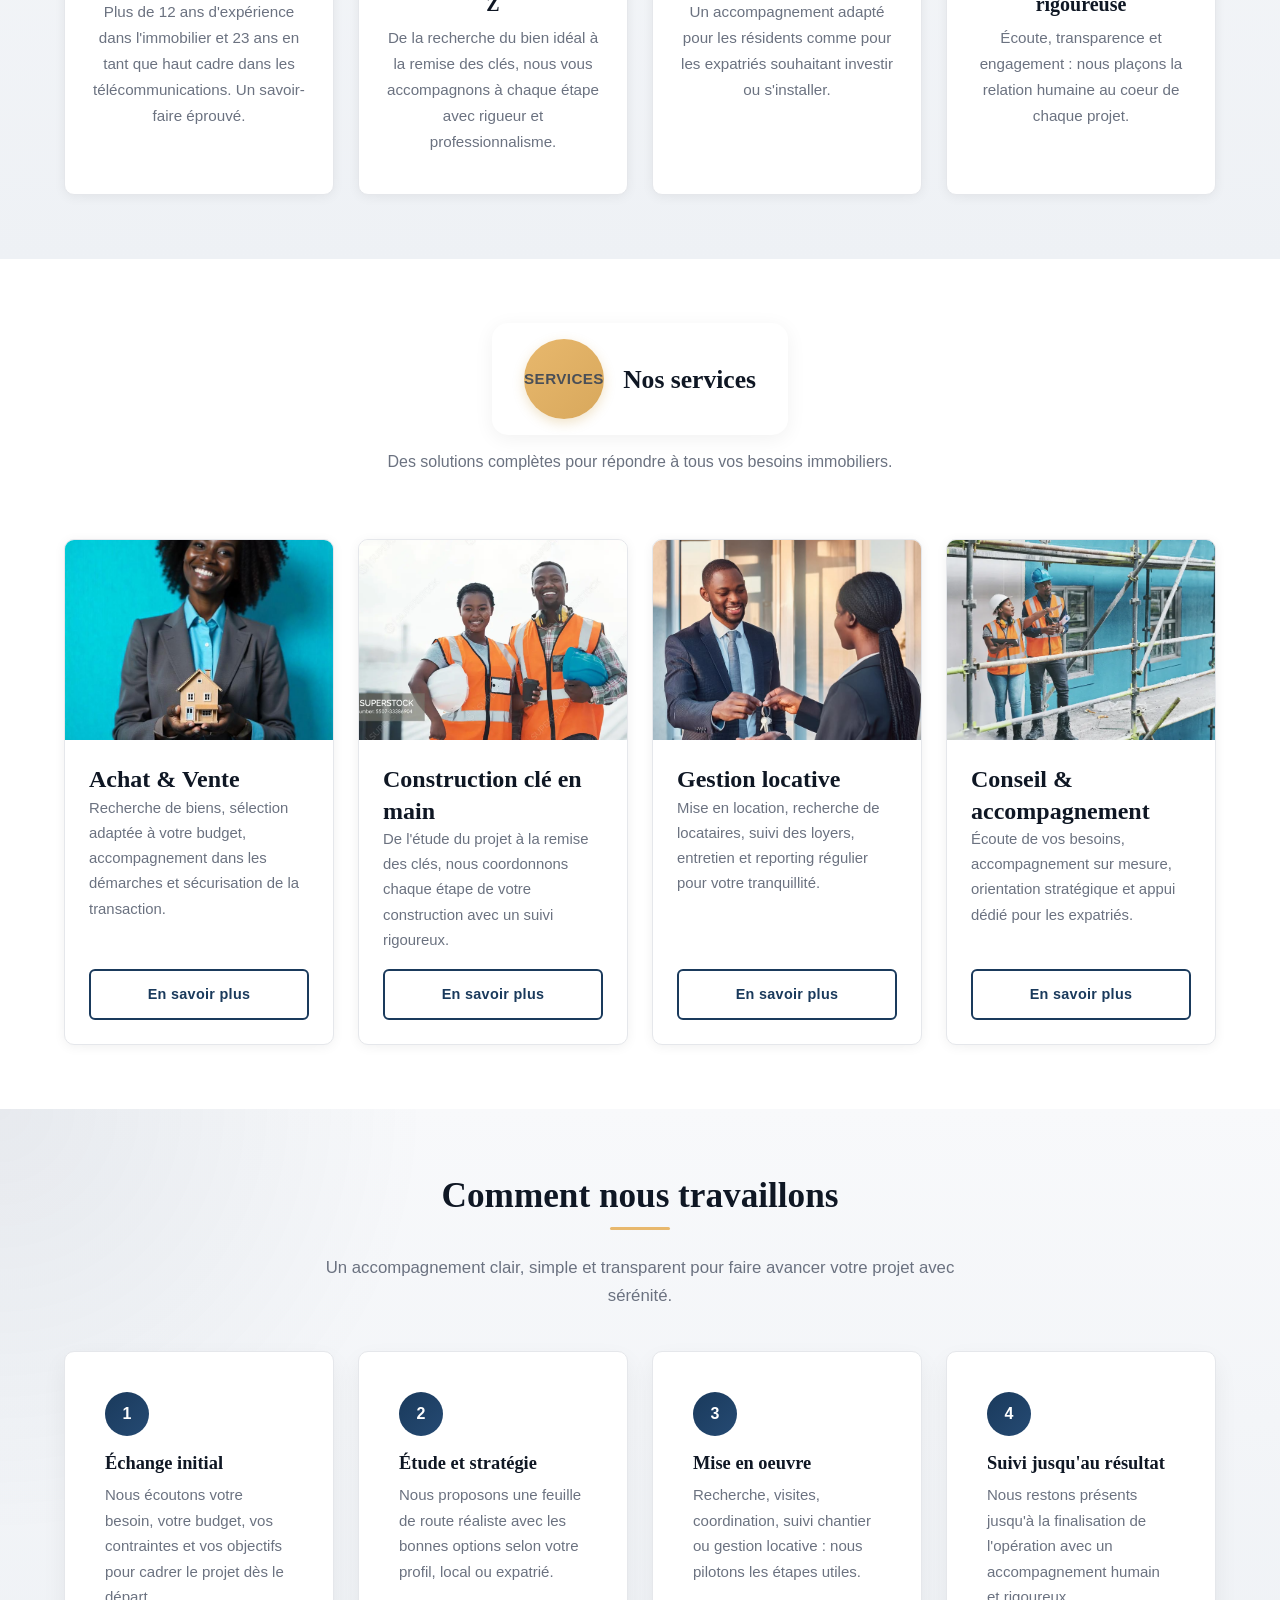
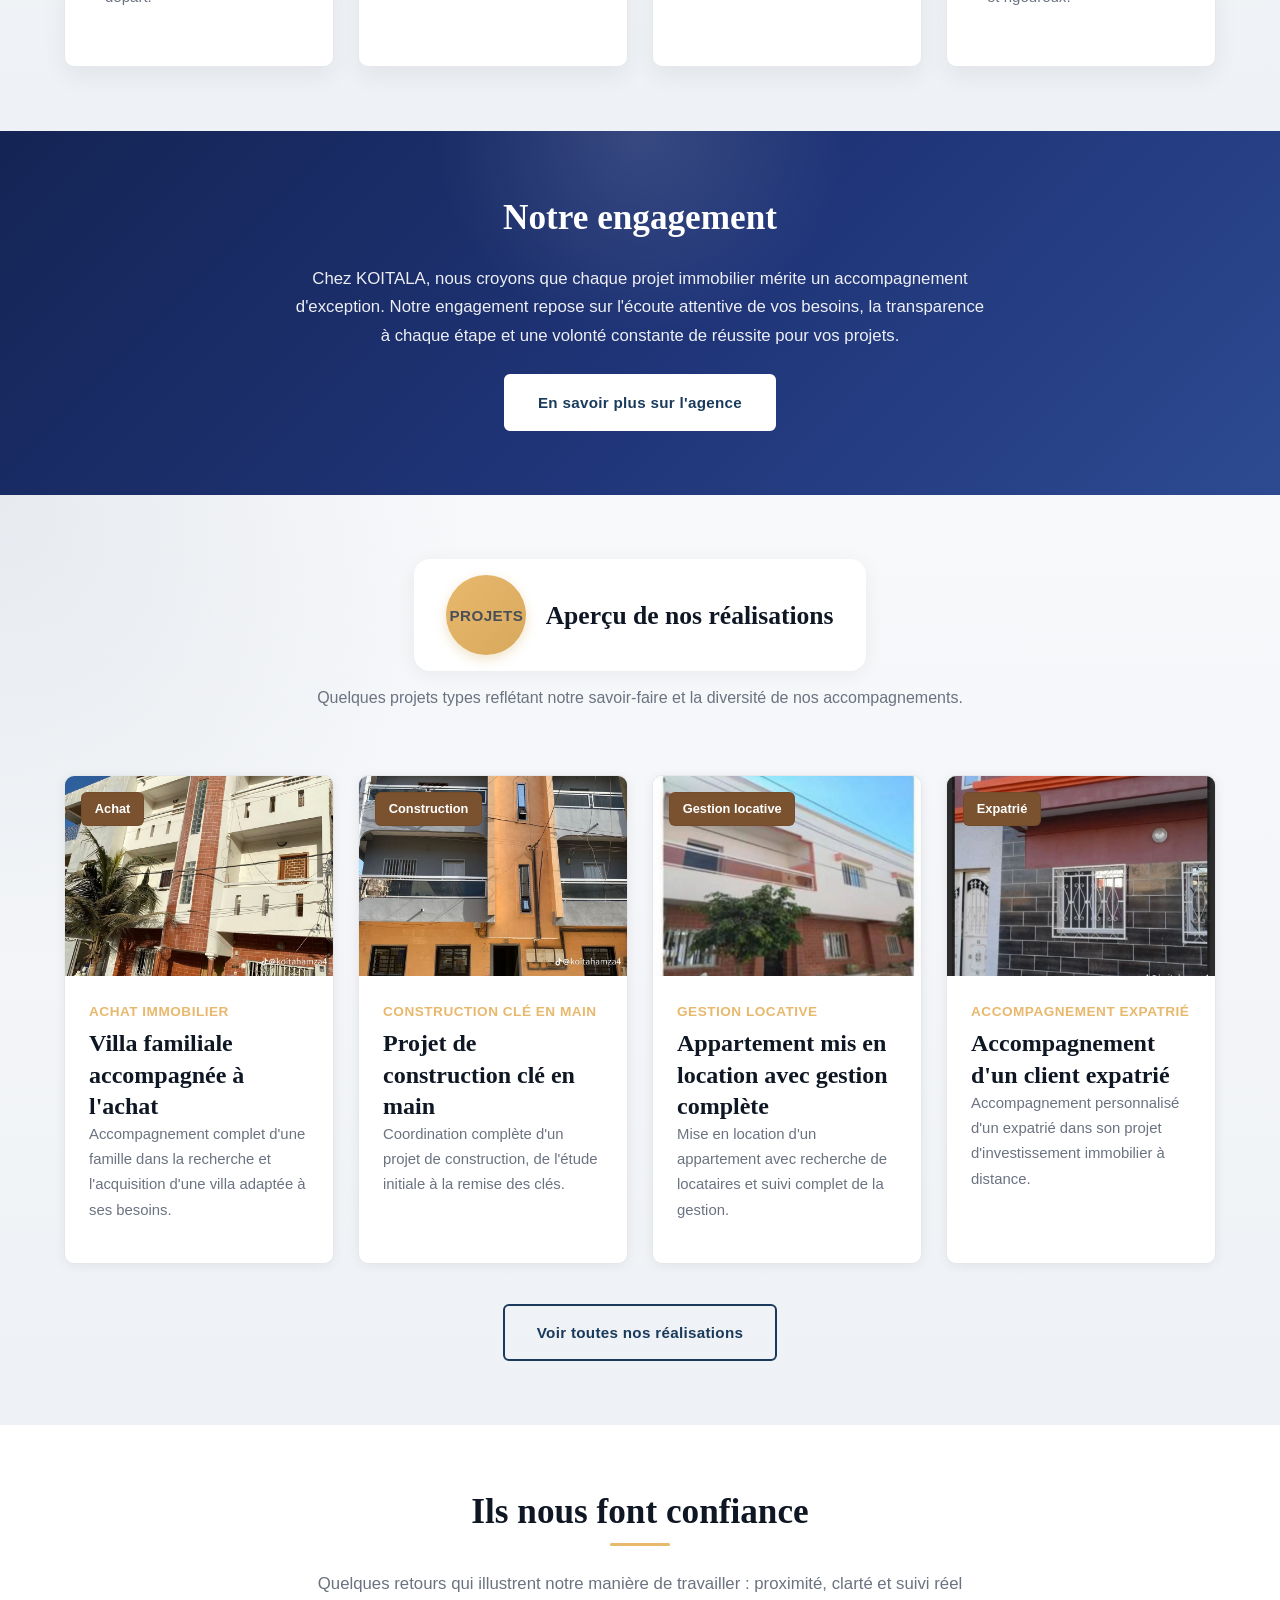
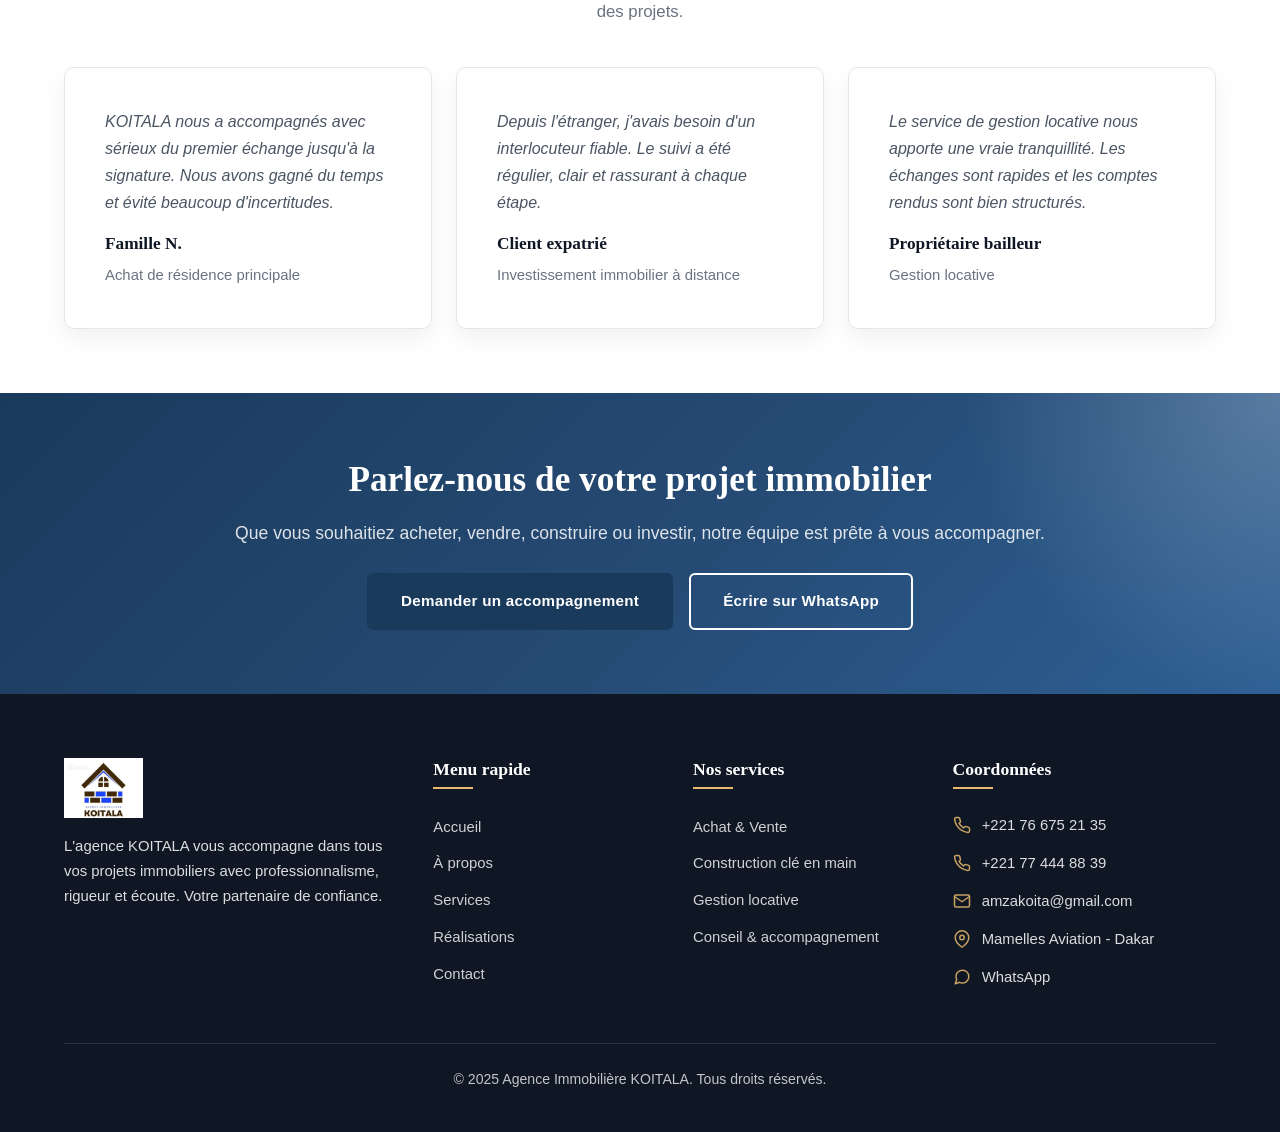
==== commit 2dffd7bb: "Add mobile menu actions for Discover and Request buttons" ====
--- a/index.html
+++ b/index.html
@@ -52,6 +52,8 @@
         <a href="services.html">Services</a>
         <a href="realisations.html">Réalisations</a>
         <a href="contact.html">Contact</a>
+        <a href="services.html" class="btn btn-primary nav-mobile-action">Découvrir nos services</a>
+        <a href="contact.html" class="btn btn-secondary nav-mobile-action">Demander un accompagnement</a>
         <a href="contact.html" class="btn btn-primary nav-cta">Nous contacter</a>
       </nav>
       <button class="hamburger" aria-label="Ouvrir le menu" aria-expanded="false">
--- a/assets/css/style.css
+++ b/assets/css/style.css
@@ -240,14 +240,14 @@
 }
 
 .btn-primary {
-  background-color: var(--orange-accent);
-  color: var(--blanc);
-  border-color: var(--orange-accent);
+  background-color: var(--bleu-royal);
+  color: var(--blanc);
+  border-color: var(--bleu-royal);
 }
 
 .btn-primary:hover {
-  background-color: var(--orange-hover);
-  border-color: var(--orange-hover);
+  background-color: var(--bleu-royal-dark);
+  border-color: var(--bleu-royal-dark);
   transform: translateY(-2px);
   box-shadow: var(--ombre-moyenne);
 }
@@ -266,12 +266,12 @@
 
 .btn-outline {
   background-color: transparent;
-  color: var(--or-accent);
-  border-color: var(--or-accent);
+  color: var(--bleu-royal);
+  border-color: var(--bleu-royal);
 }
 
 .btn-outline:hover {
-  background-color: var(--or-accent);
+  background-color: var(--bleu-royal);
   color: var(--blanc);
   transform: translateY(-2px);
   box-shadow: var(--ombre-moyenne);
@@ -472,17 +472,21 @@
 }
 
 .nav-menu a.btn.nav-cta {
-  background-color: var(--or-accent);
-  color: var(--blanc);
-  border-color: var(--or-accent);
+  background-color: var(--bleu-royal);
+  color: var(--blanc);
+  border-color: var(--bleu-royal);
   font-weight: 600;
   border-radius: var(--rayon-sm);
 }
 
 .nav-menu a.btn.nav-cta:hover {
-  background-color: var(--or-hover);
-  border-color: var(--or-hover);
-  color: var(--blanc);
+  background-color: var(--bleu-royal-dark);
+  border-color: var(--bleu-royal-dark);
+  color: var(--blanc);
+}
+
+.nav-mobile-action {
+  display: none;
 }
 
 /* Hamburger */
@@ -1123,8 +1127,9 @@
   position: absolute;
   top: var(--espace-sm);
   left: var(--espace-sm);
-  background-color: var(--or-accent);
-  color: var(--blanc);
+  background-color: var(--marron-light);
+  color: var(--blanc);
+  border: 1px solid rgba(92, 58, 30, 0.25);
   padding: 0.3rem 0.8rem;
   border-radius: var(--rayon-sm);
   font-size: 0.8rem;
@@ -2194,6 +2199,26 @@
     margin-top: var(--espace-sm);
   }
 
+  .nav-mobile-action {
+    display: inline-block;
+    width: 100%;
+    margin-top: 0.8rem;
+    padding: 0.8rem 1rem;
+    text-align: center;
+    border-bottom: none;
+  }
+
+  .nav-mobile-action.btn-secondary {
+    color: var(--bleu-royal);
+    border-color: var(--bleu-royal);
+    background: transparent;
+  }
+
+  .nav-mobile-action.btn-secondary:hover {
+    background-color: var(--bleu-royal);
+    color: var(--blanc);
+  }
+
   .nav-overlay {
     display: none;
     position: fixed;
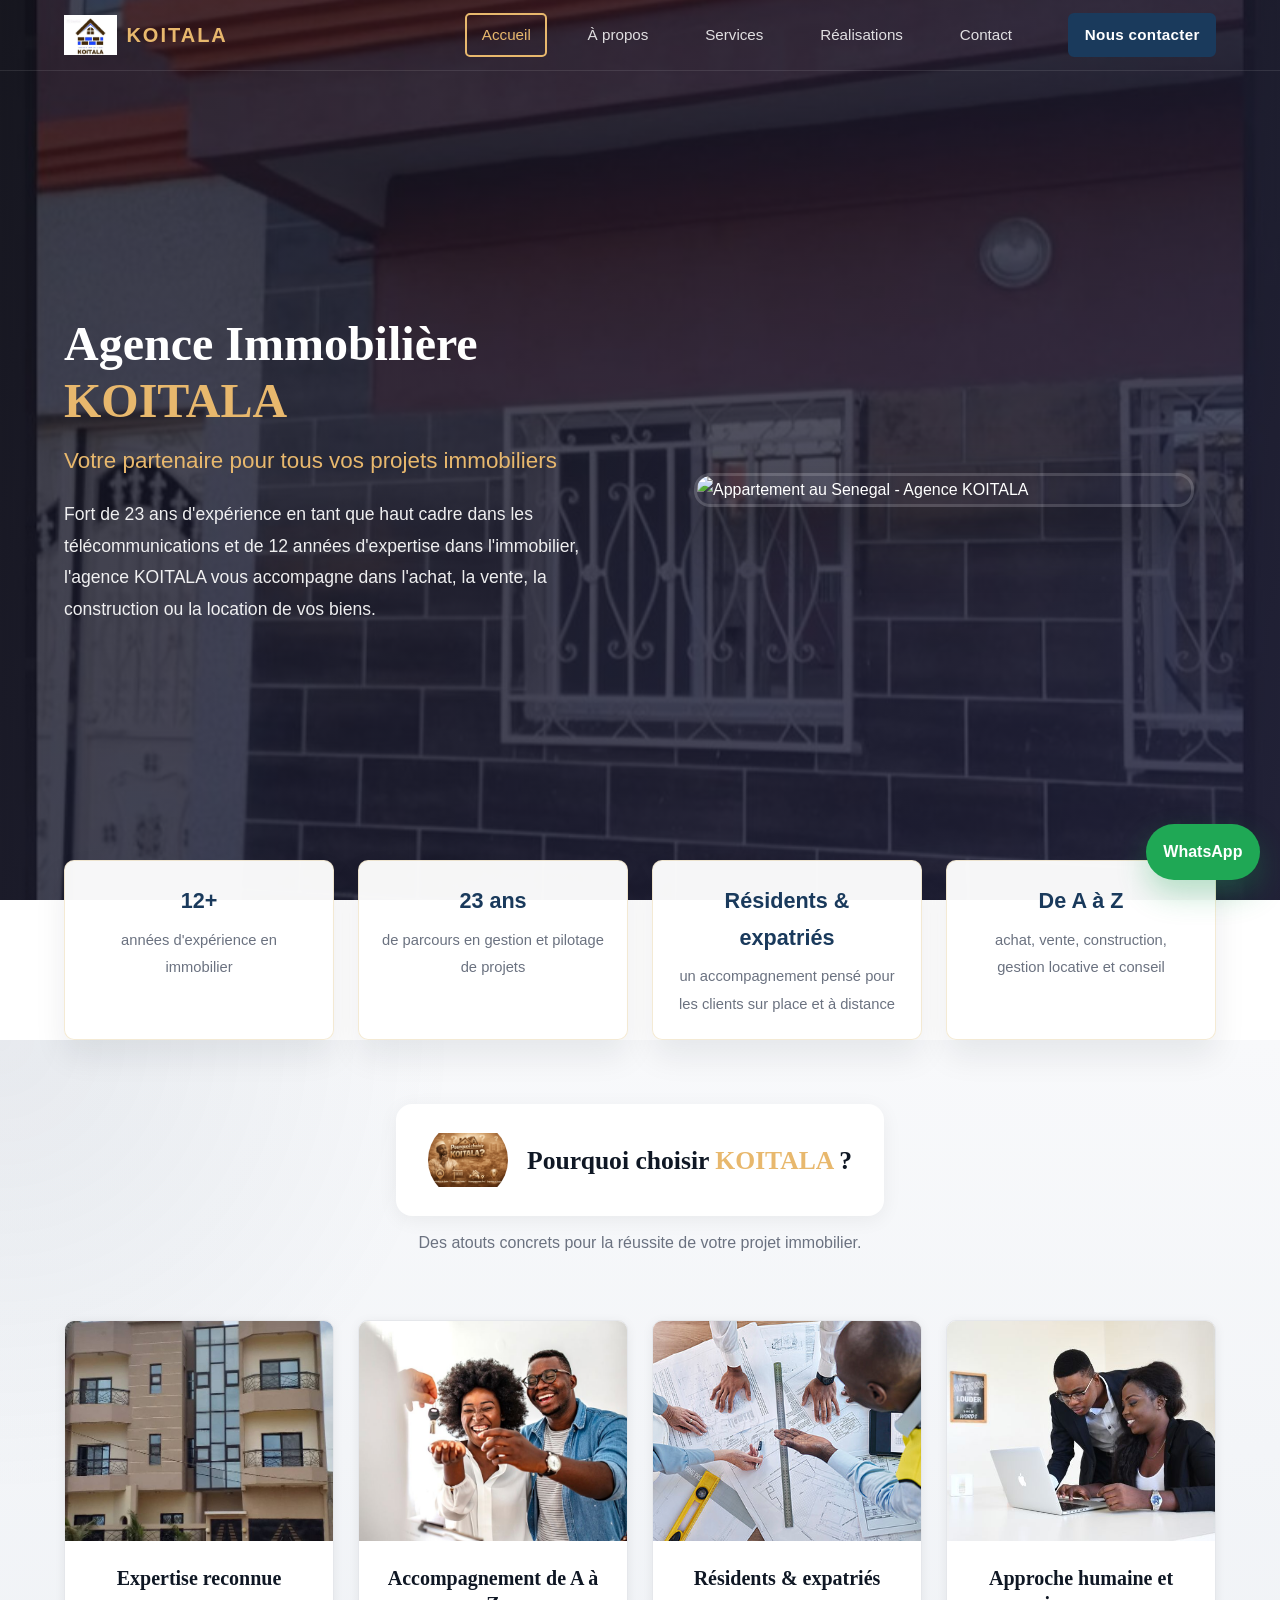
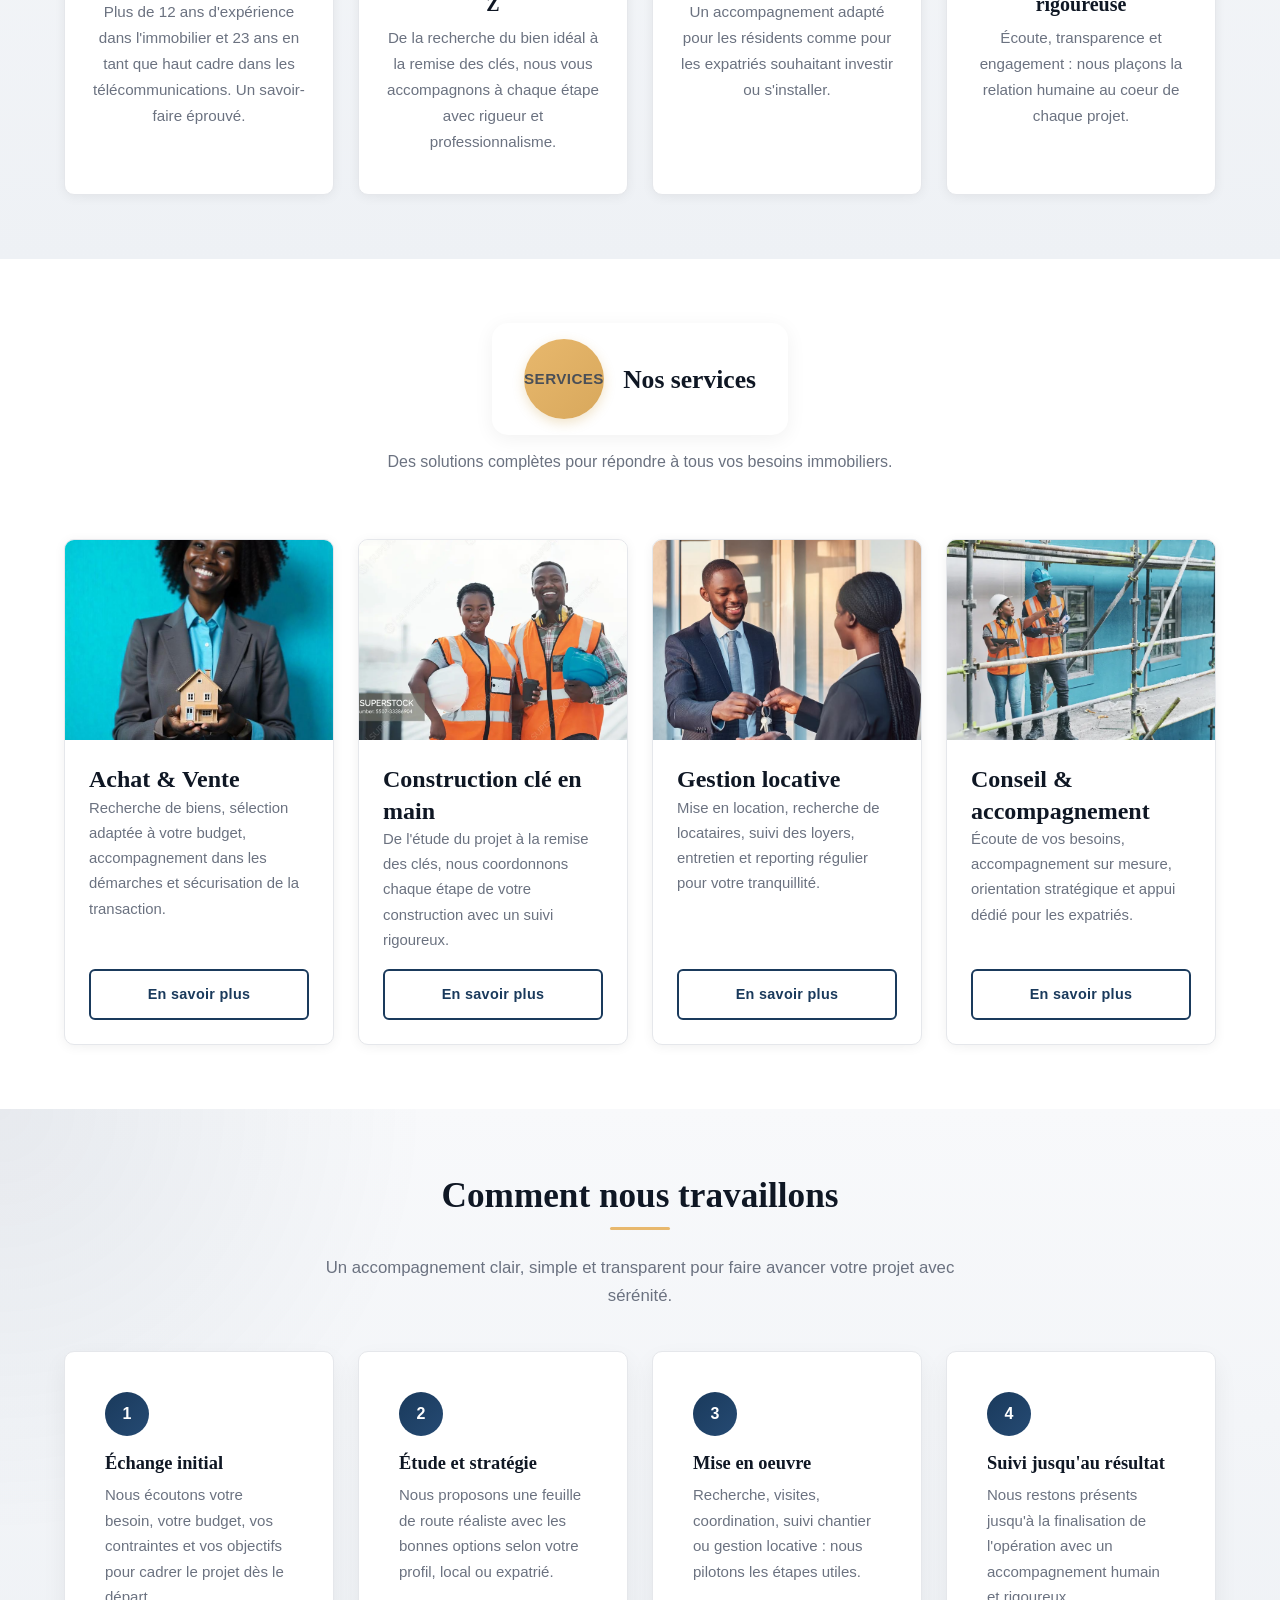
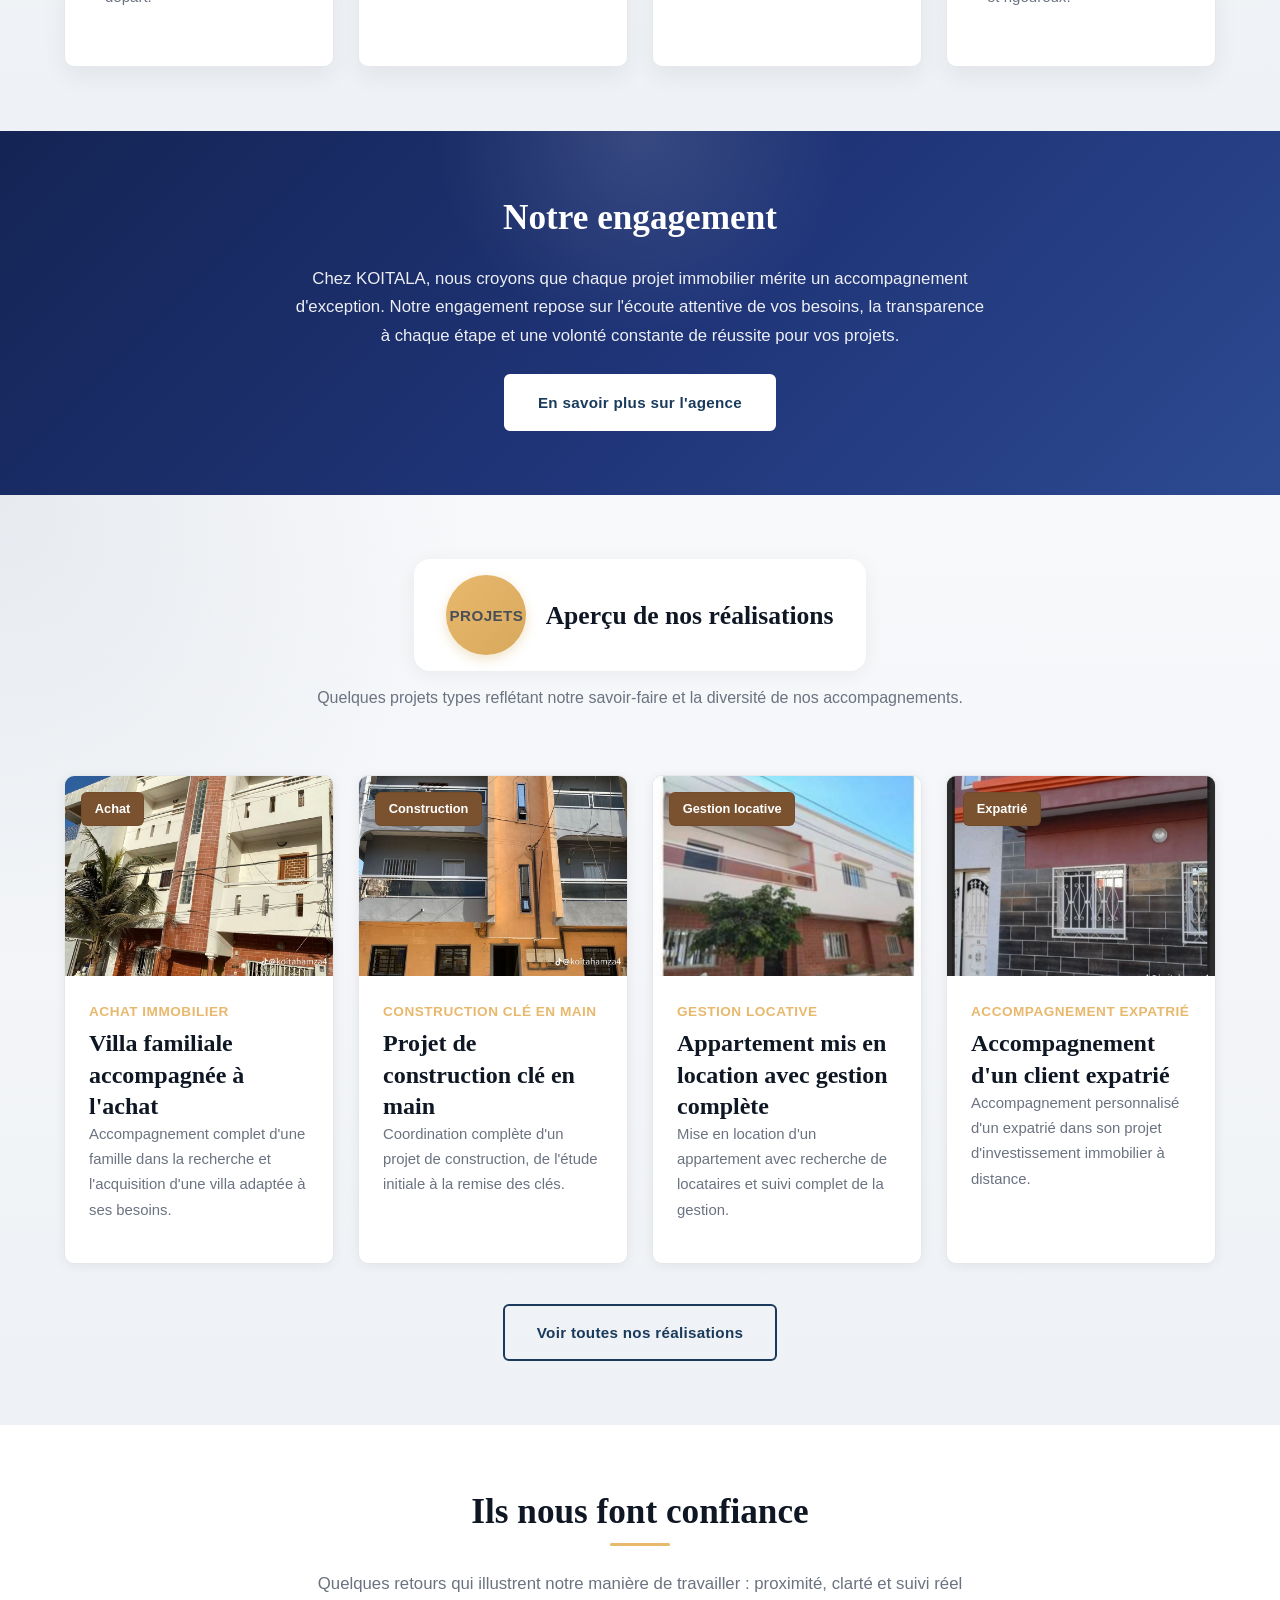
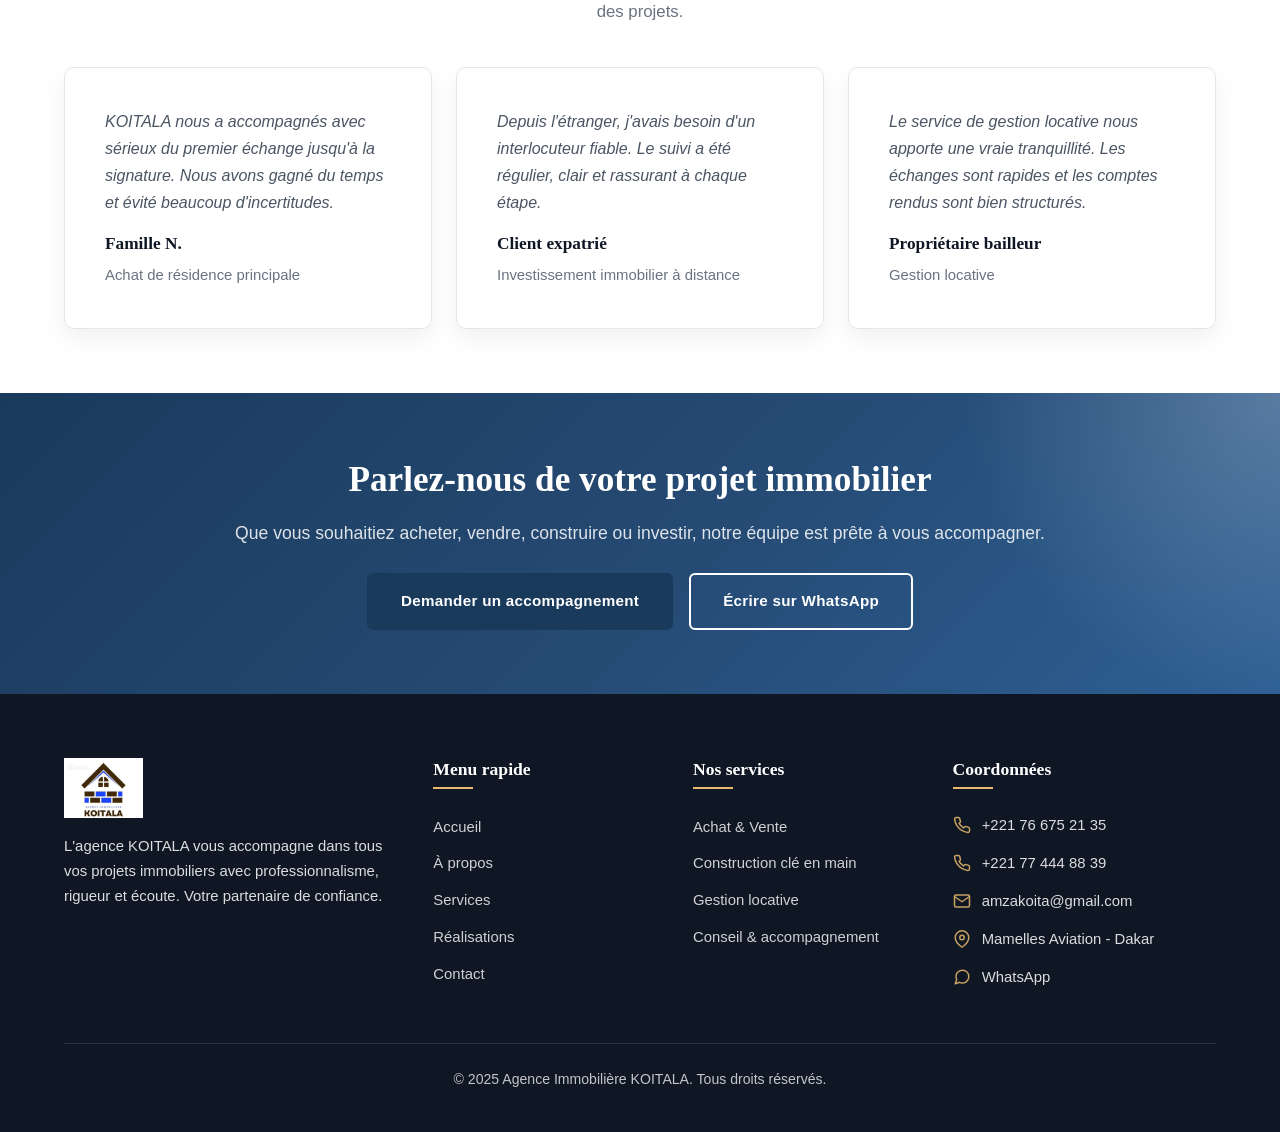
==== commit d1f4c2d9: "Move hero CTA to mobile menu and set Discover text white" ====
--- a/index.html
+++ b/index.html
@@ -77,10 +77,6 @@
           <h1>Agence Immobilière <span class="text-or">KOITALA</span></h1>
           <h2>Votre partenaire pour tous vos projets immobiliers</h2>
           <p>Fort de 23 ans d'expérience en tant que haut cadre dans les télécommunications et de 12 années d'expertise dans l'immobilier, l'agence KOITALA vous accompagne dans l'achat, la vente, la construction ou la location de vos biens.</p>
-          <div class="hero-buttons">
-            <a href="services.html" class="btn btn-primary btn-animate">Découvrir nos services</a>
-            <a href="contact.html" class="btn btn-secondary btn-animate">Demander un accompagnement</a>
-          </div>
         </div>
         <div class="hero-image fade-in-right">
           <img
--- a/assets/css/style.css
+++ b/assets/css/style.css
@@ -2214,6 +2214,10 @@
     background: transparent;
   }
 
+  .nav-menu a.nav-mobile-action.btn-primary {
+    color: var(--blanc);
+  }
+
   .nav-mobile-action.btn-secondary:hover {
     background-color: var(--bleu-royal);
     color: var(--blanc);
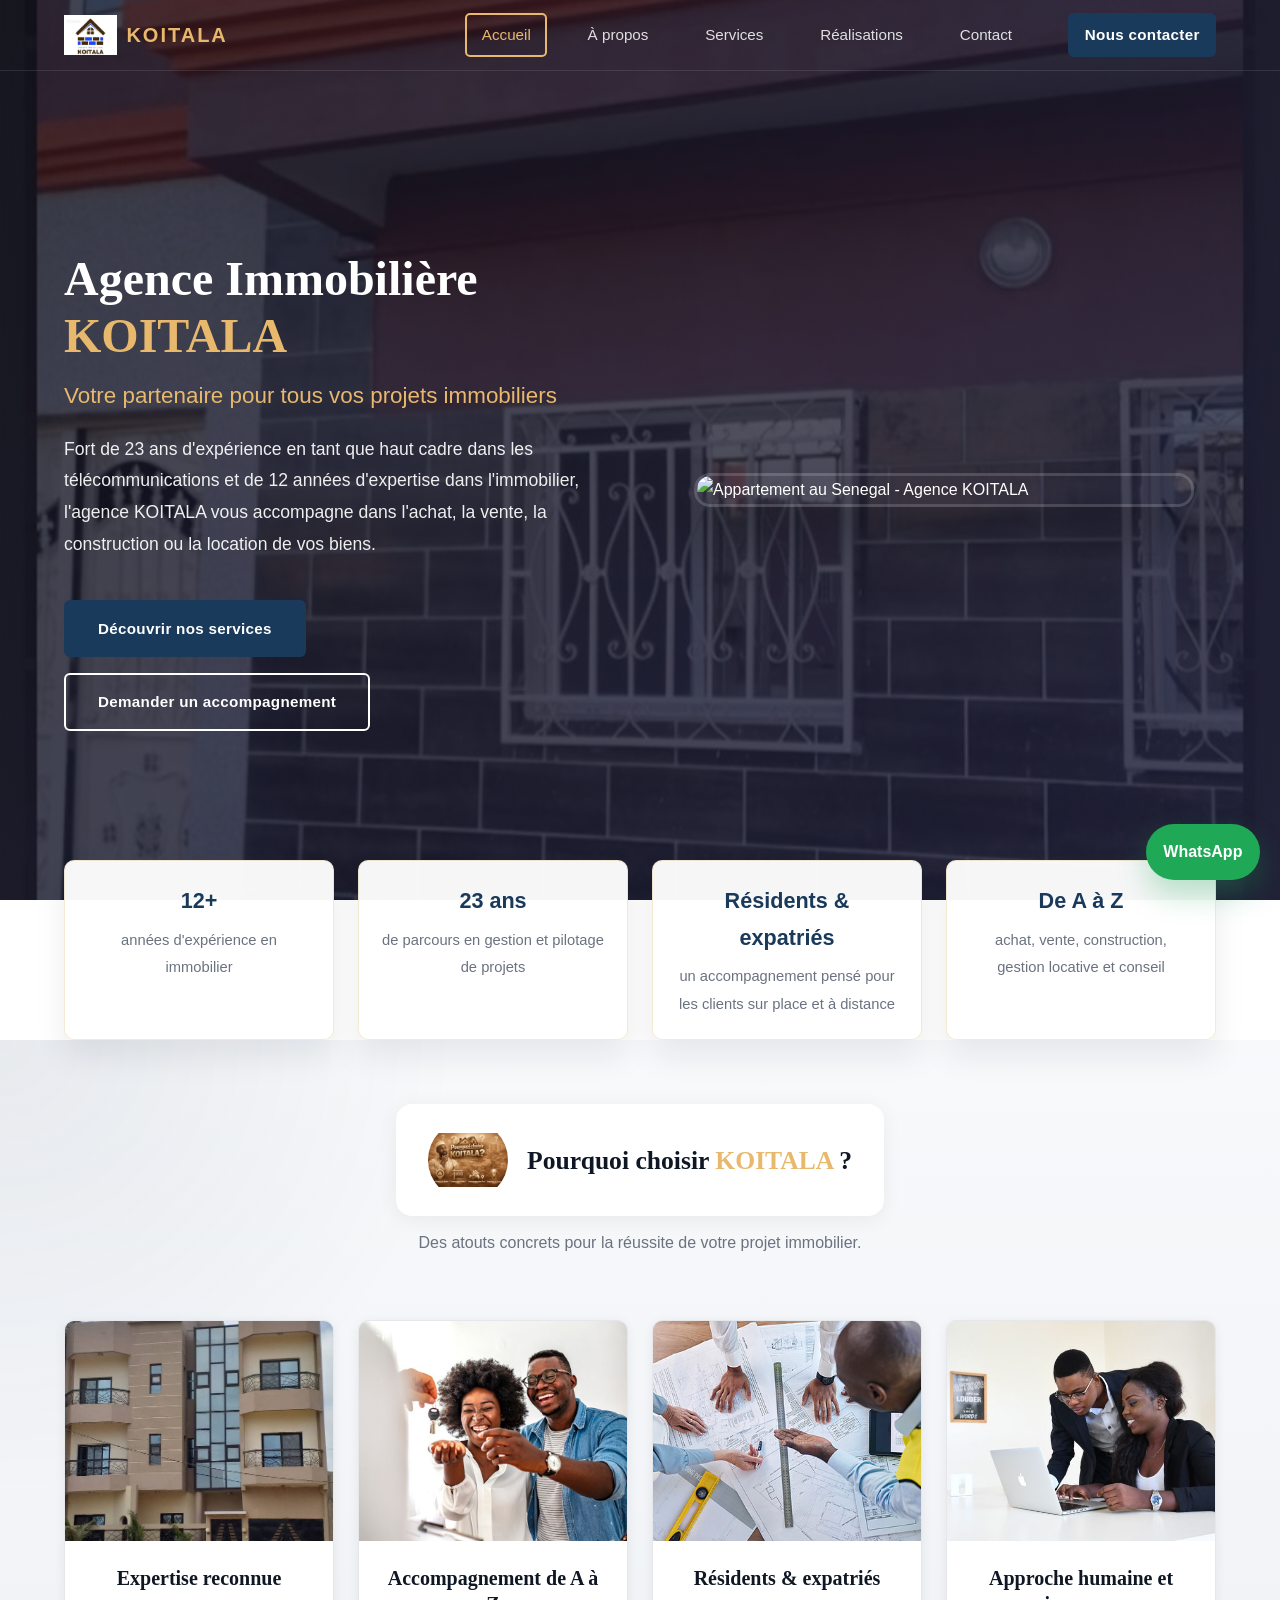
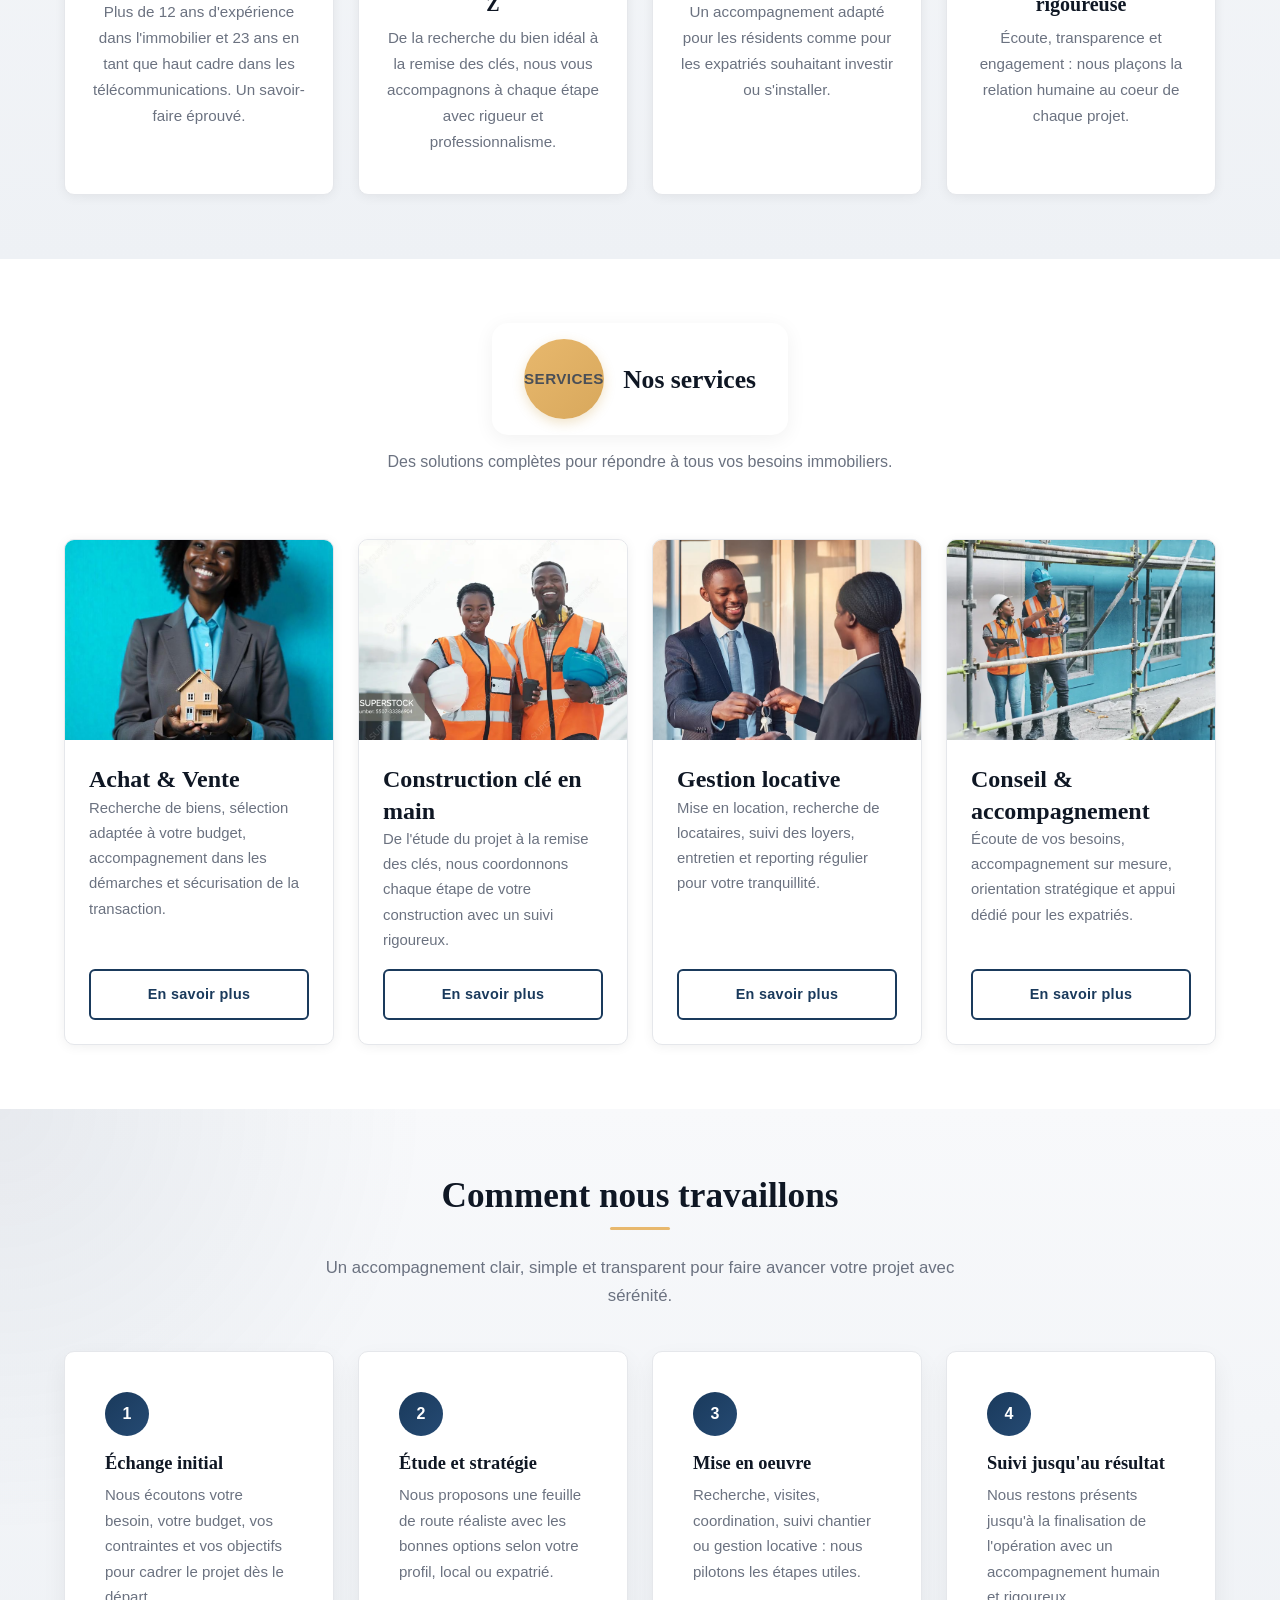
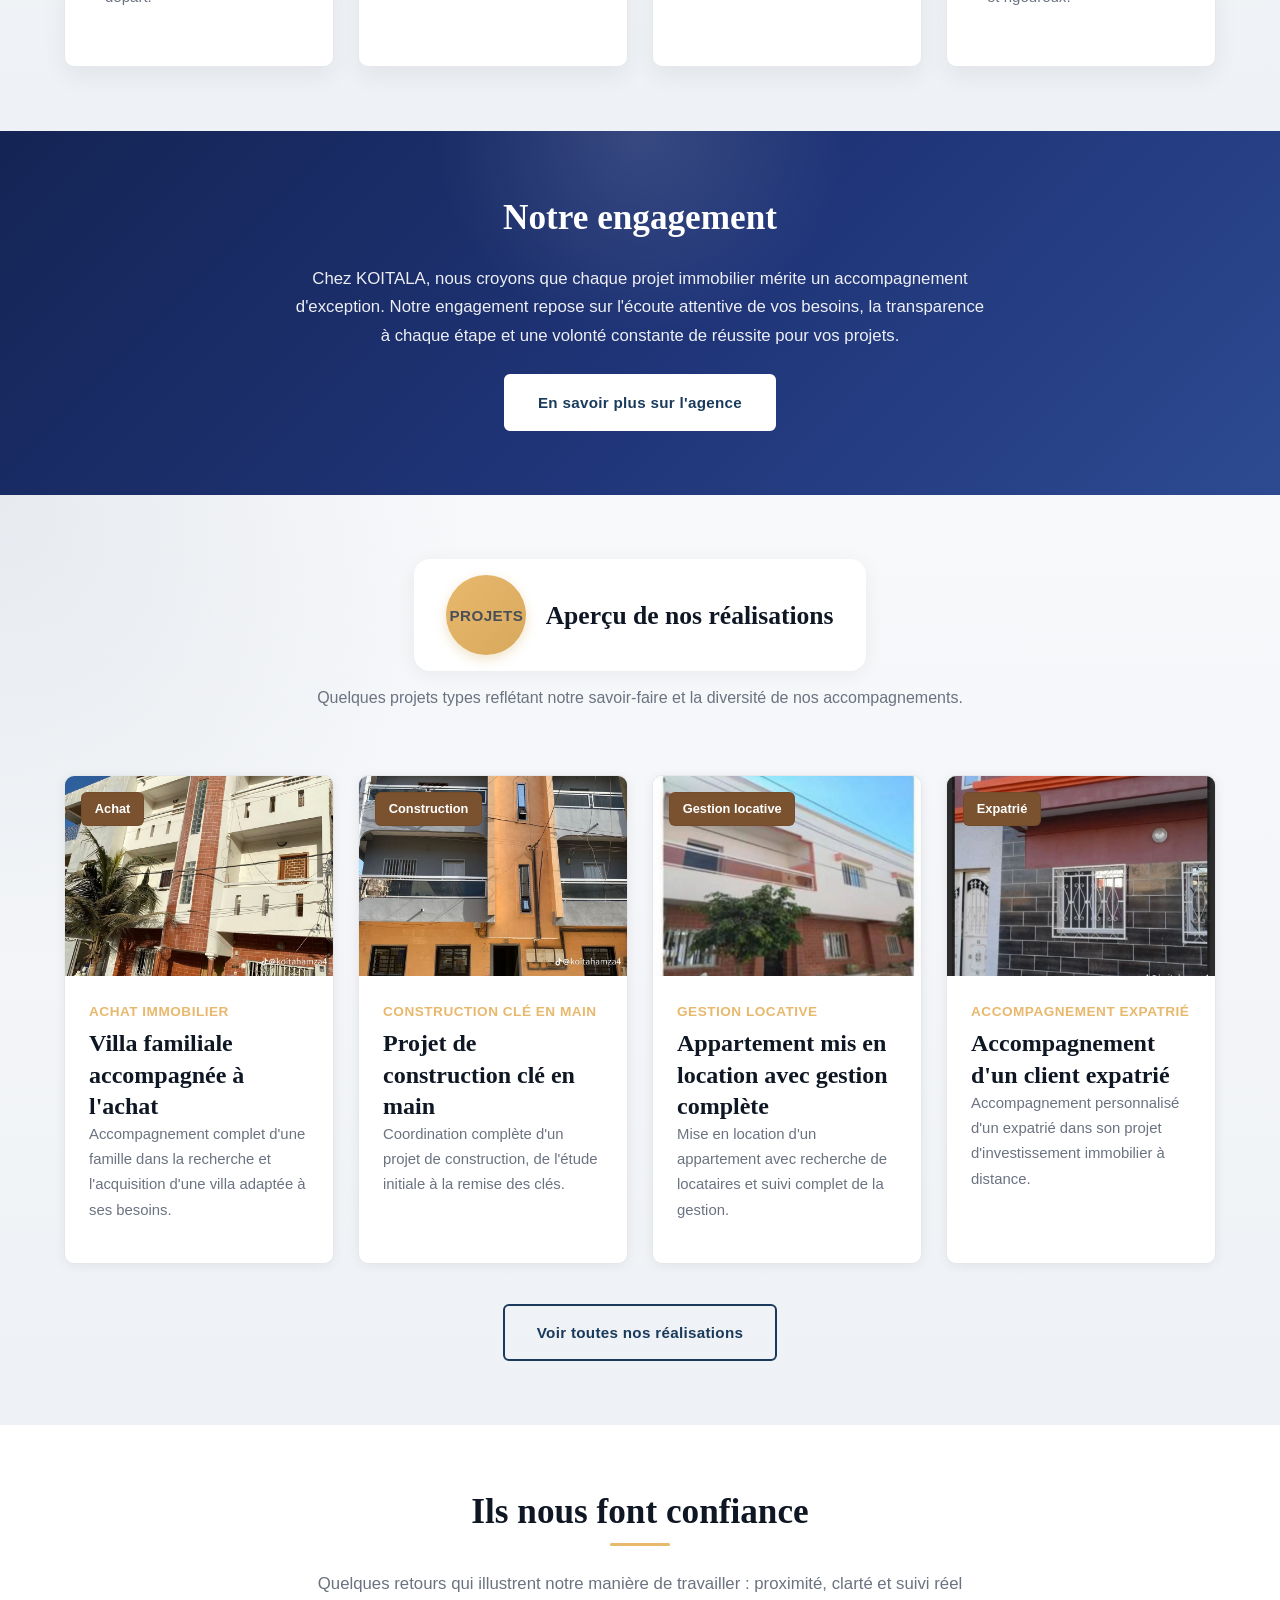
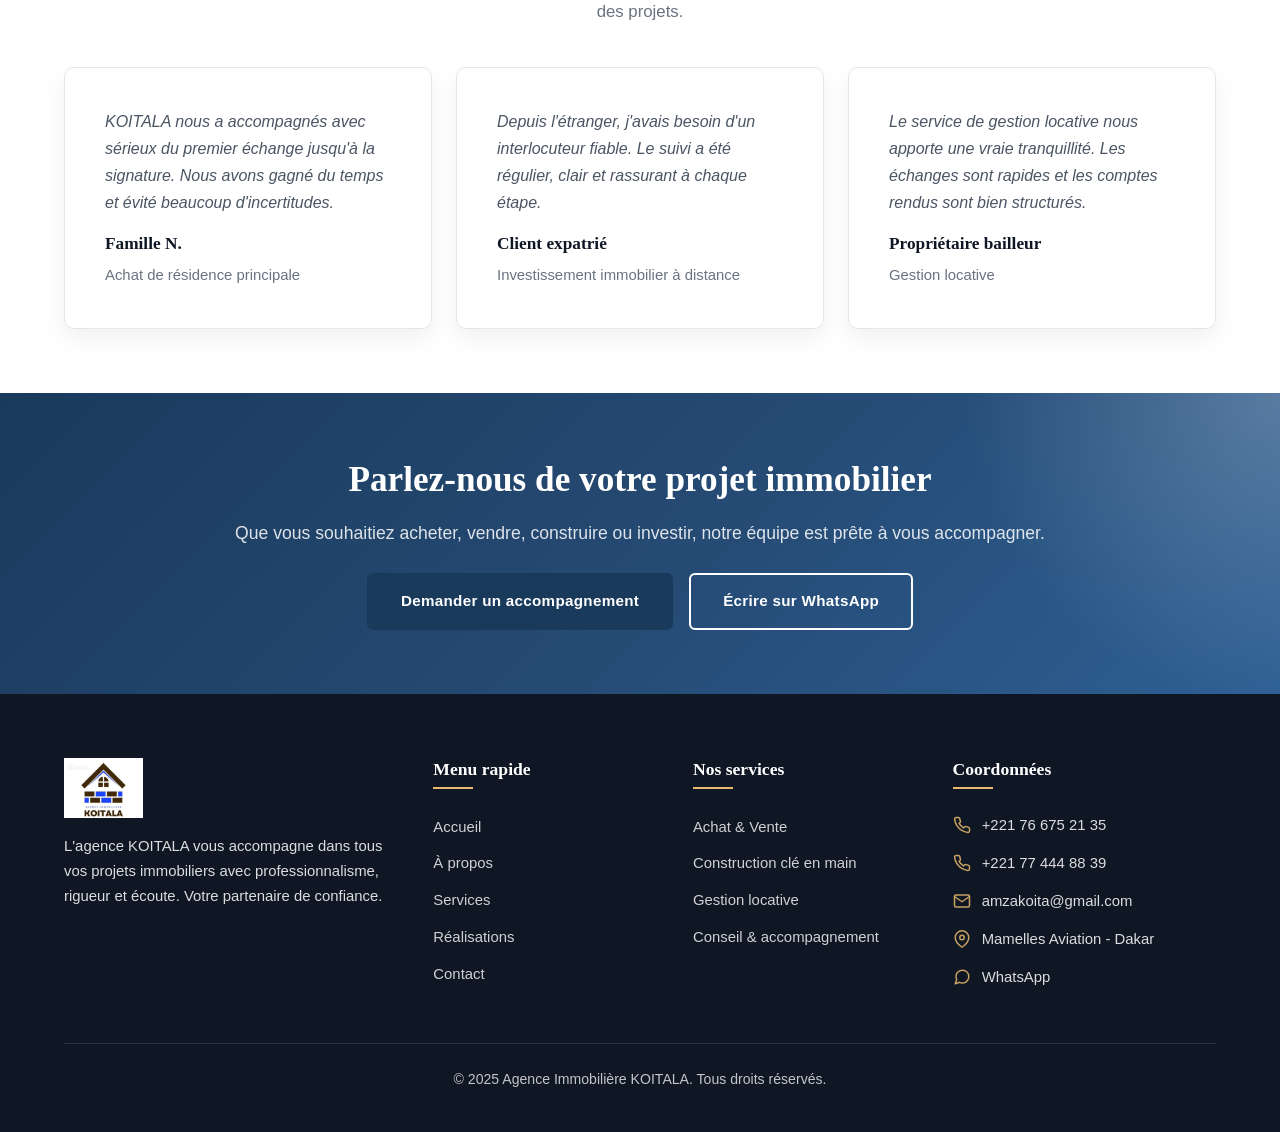
==== commit 6af5078f: "Show hero CTA on desktop and keep mobile CTA in hamburger menu" ====
--- a/index.html
+++ b/index.html
@@ -77,6 +77,10 @@
           <h1>Agence Immobilière <span class="text-or">KOITALA</span></h1>
           <h2>Votre partenaire pour tous vos projets immobiliers</h2>
           <p>Fort de 23 ans d'expérience en tant que haut cadre dans les télécommunications et de 12 années d'expertise dans l'immobilier, l'agence KOITALA vous accompagne dans l'achat, la vente, la construction ou la location de vos biens.</p>
+          <div class="hero-buttons">
+            <a href="services.html" class="btn btn-primary btn-animate">Découvrir nos services</a>
+            <a href="contact.html" class="btn btn-secondary btn-animate">Demander un accompagnement</a>
+          </div>
         </div>
         <div class="hero-image fade-in-right">
           <img
--- a/assets/css/style.css
+++ b/assets/css/style.css
@@ -2271,6 +2271,7 @@
   }
 
   .hero-buttons {
+    display: none;
     flex-direction: column;
   }
 
